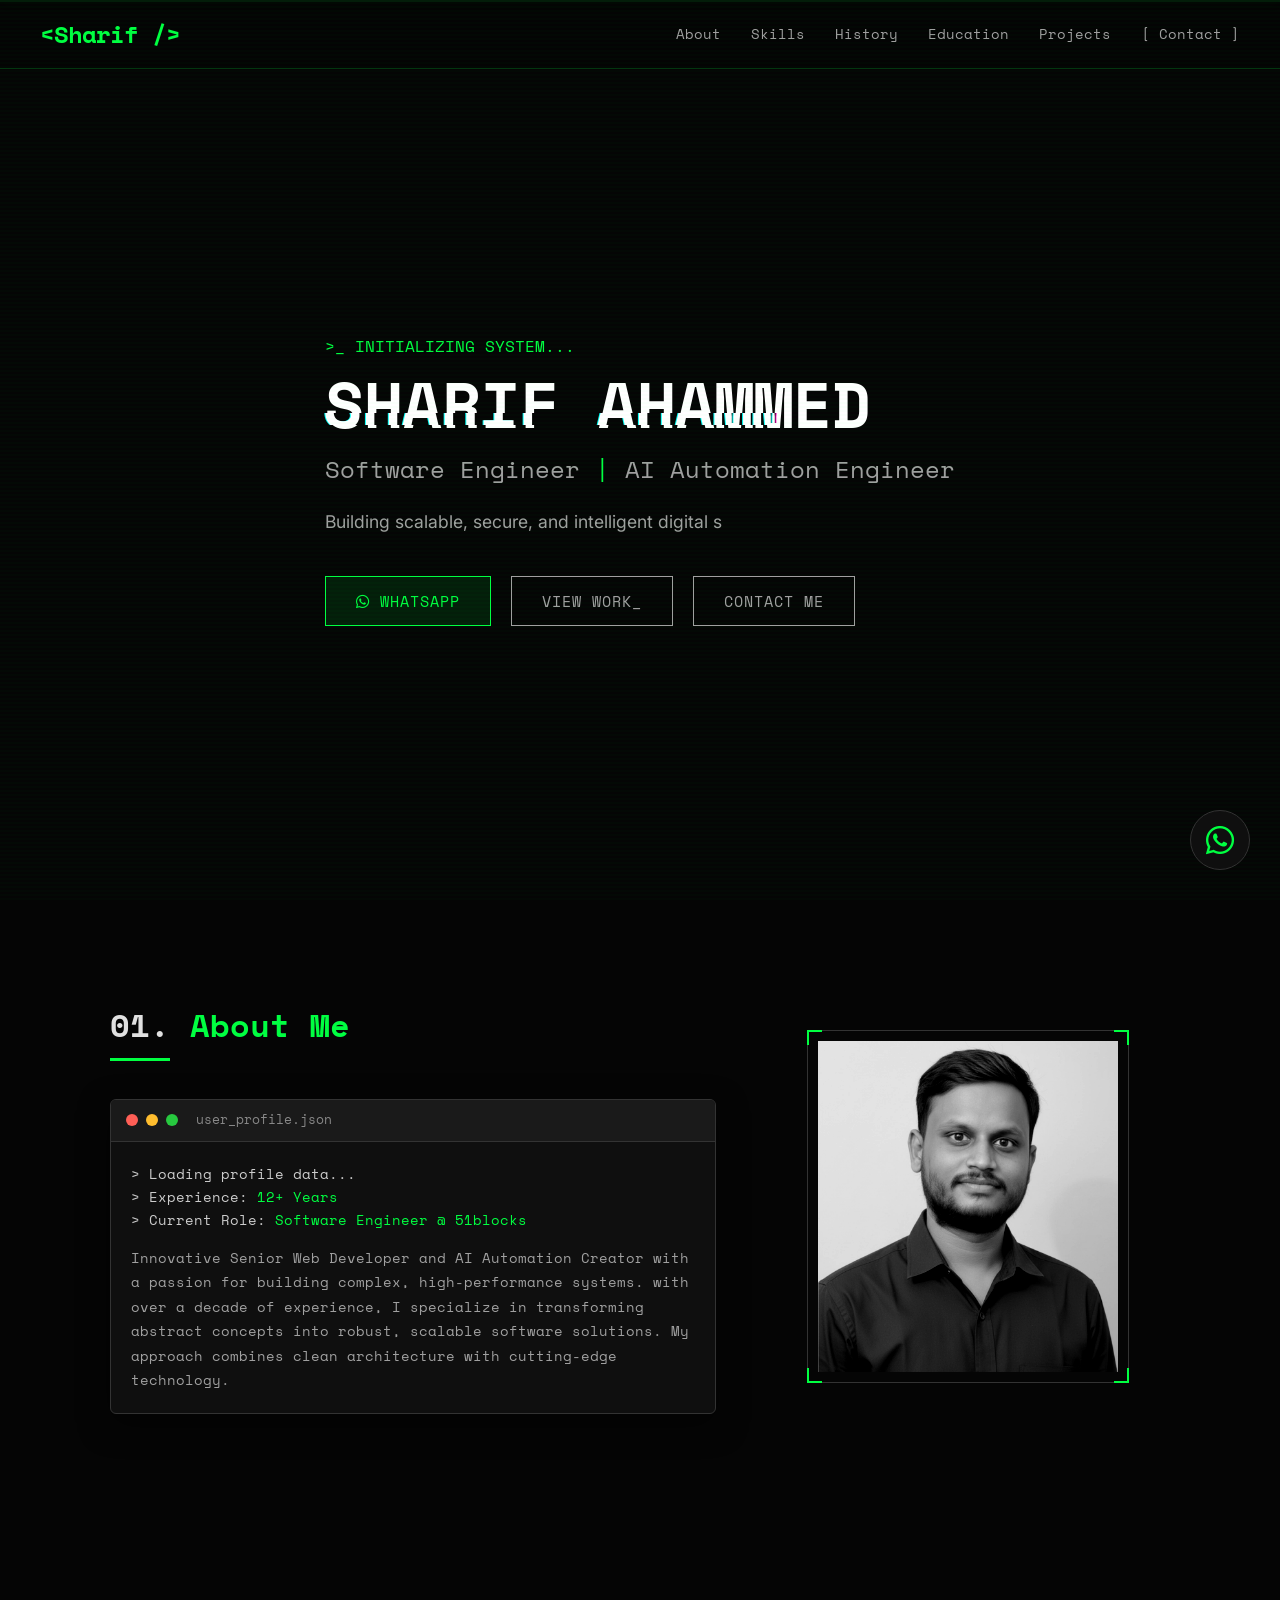
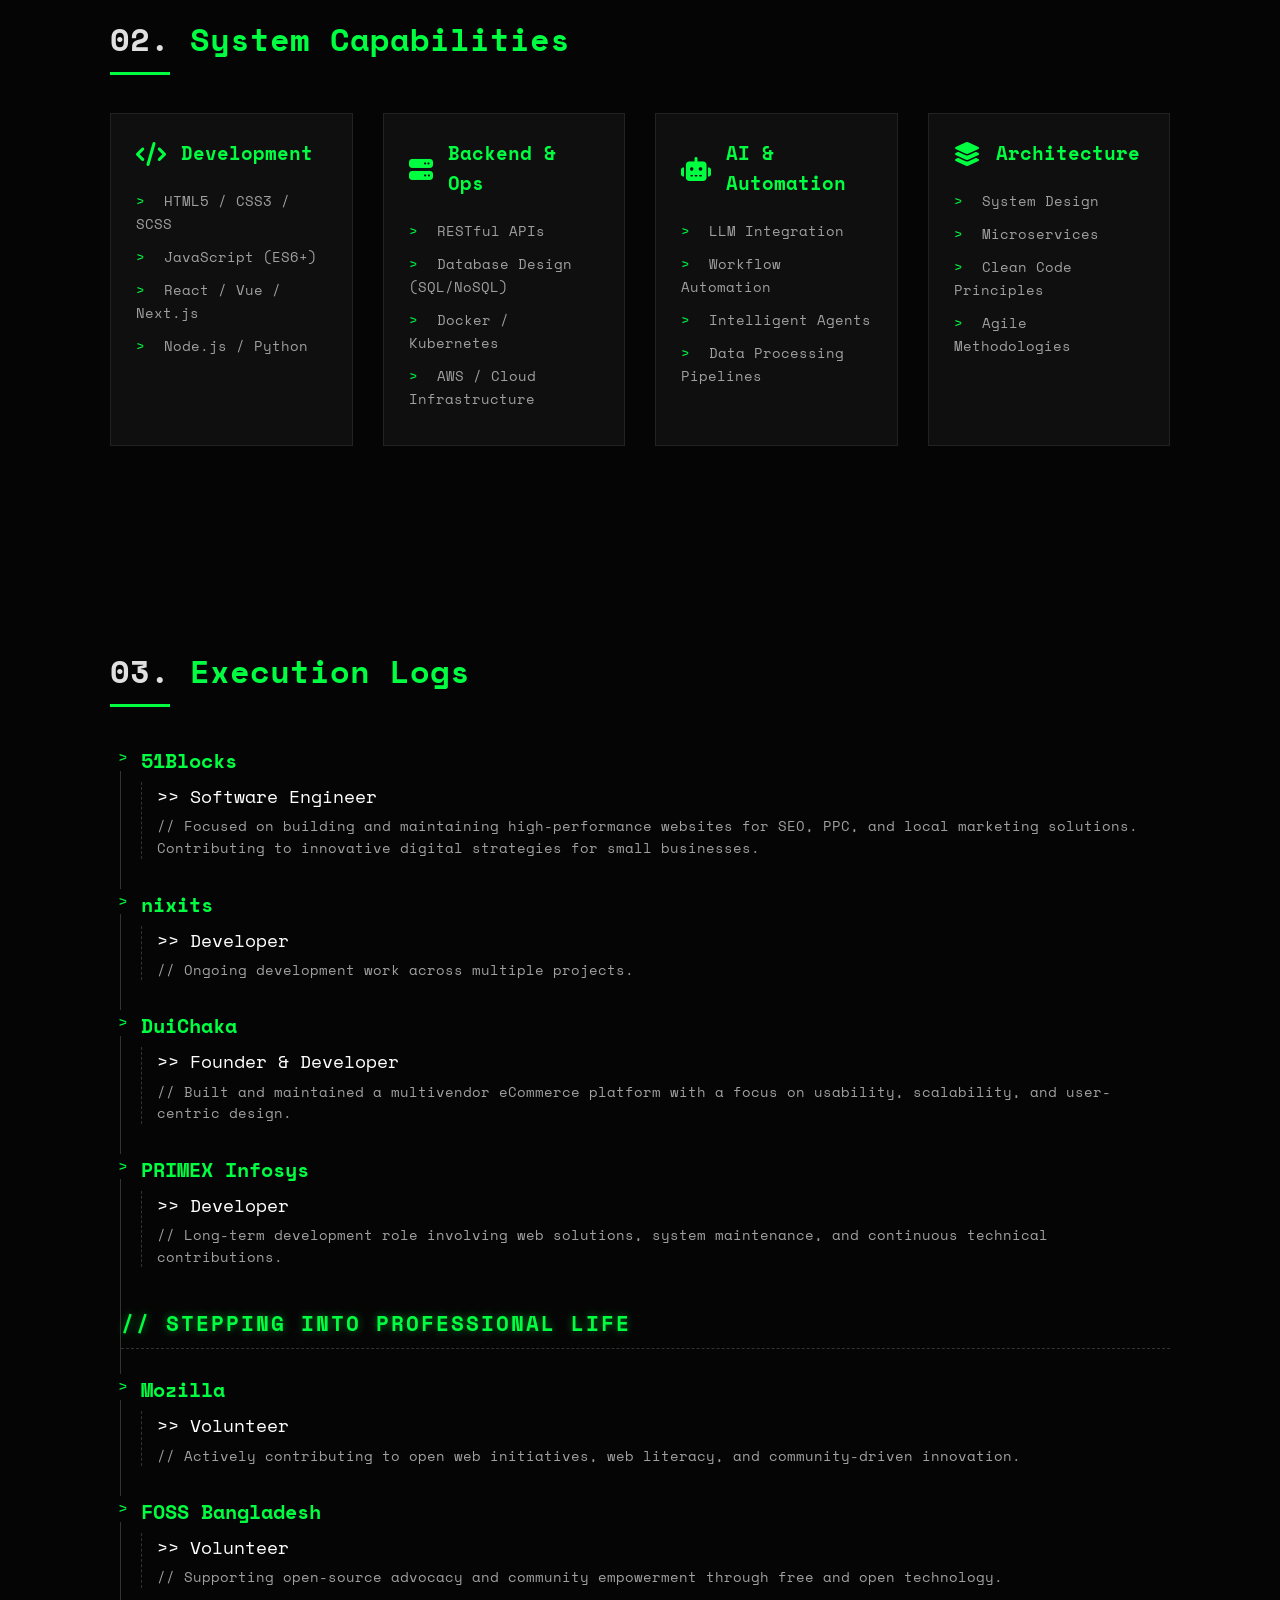
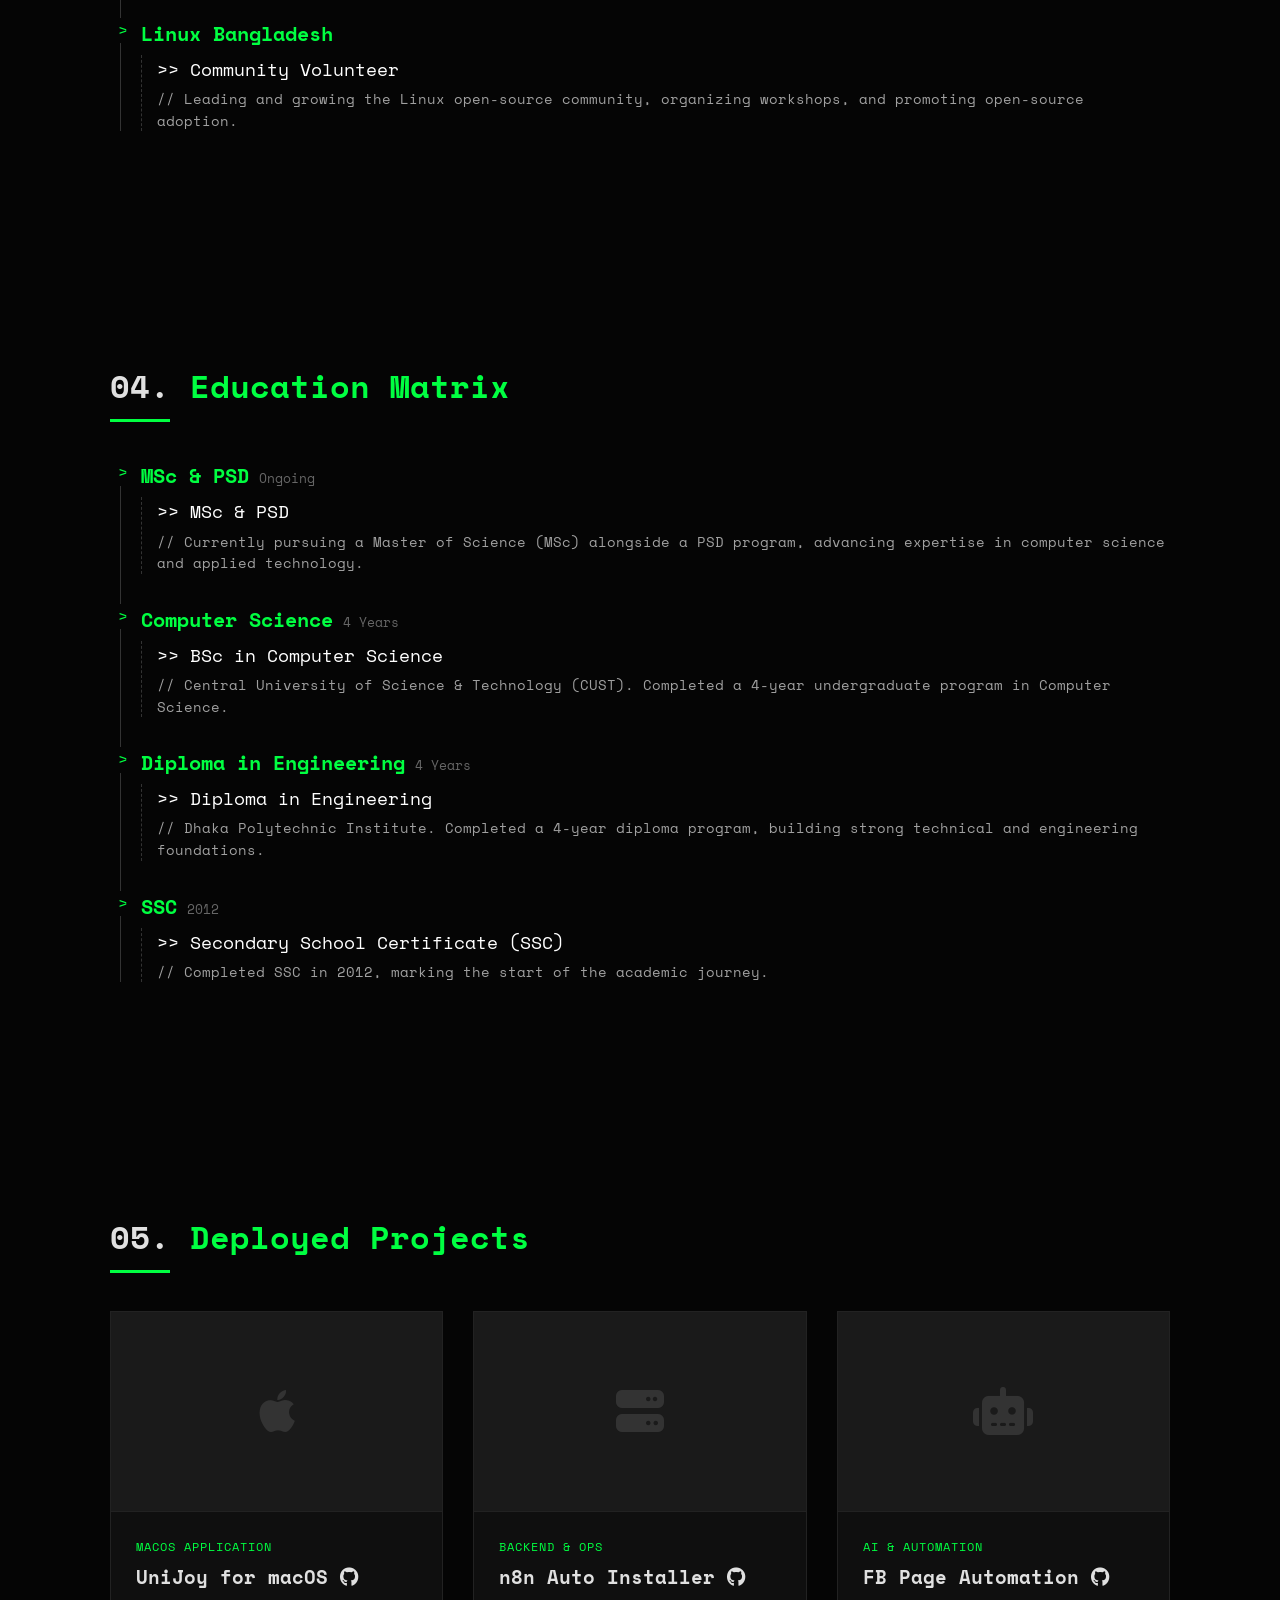
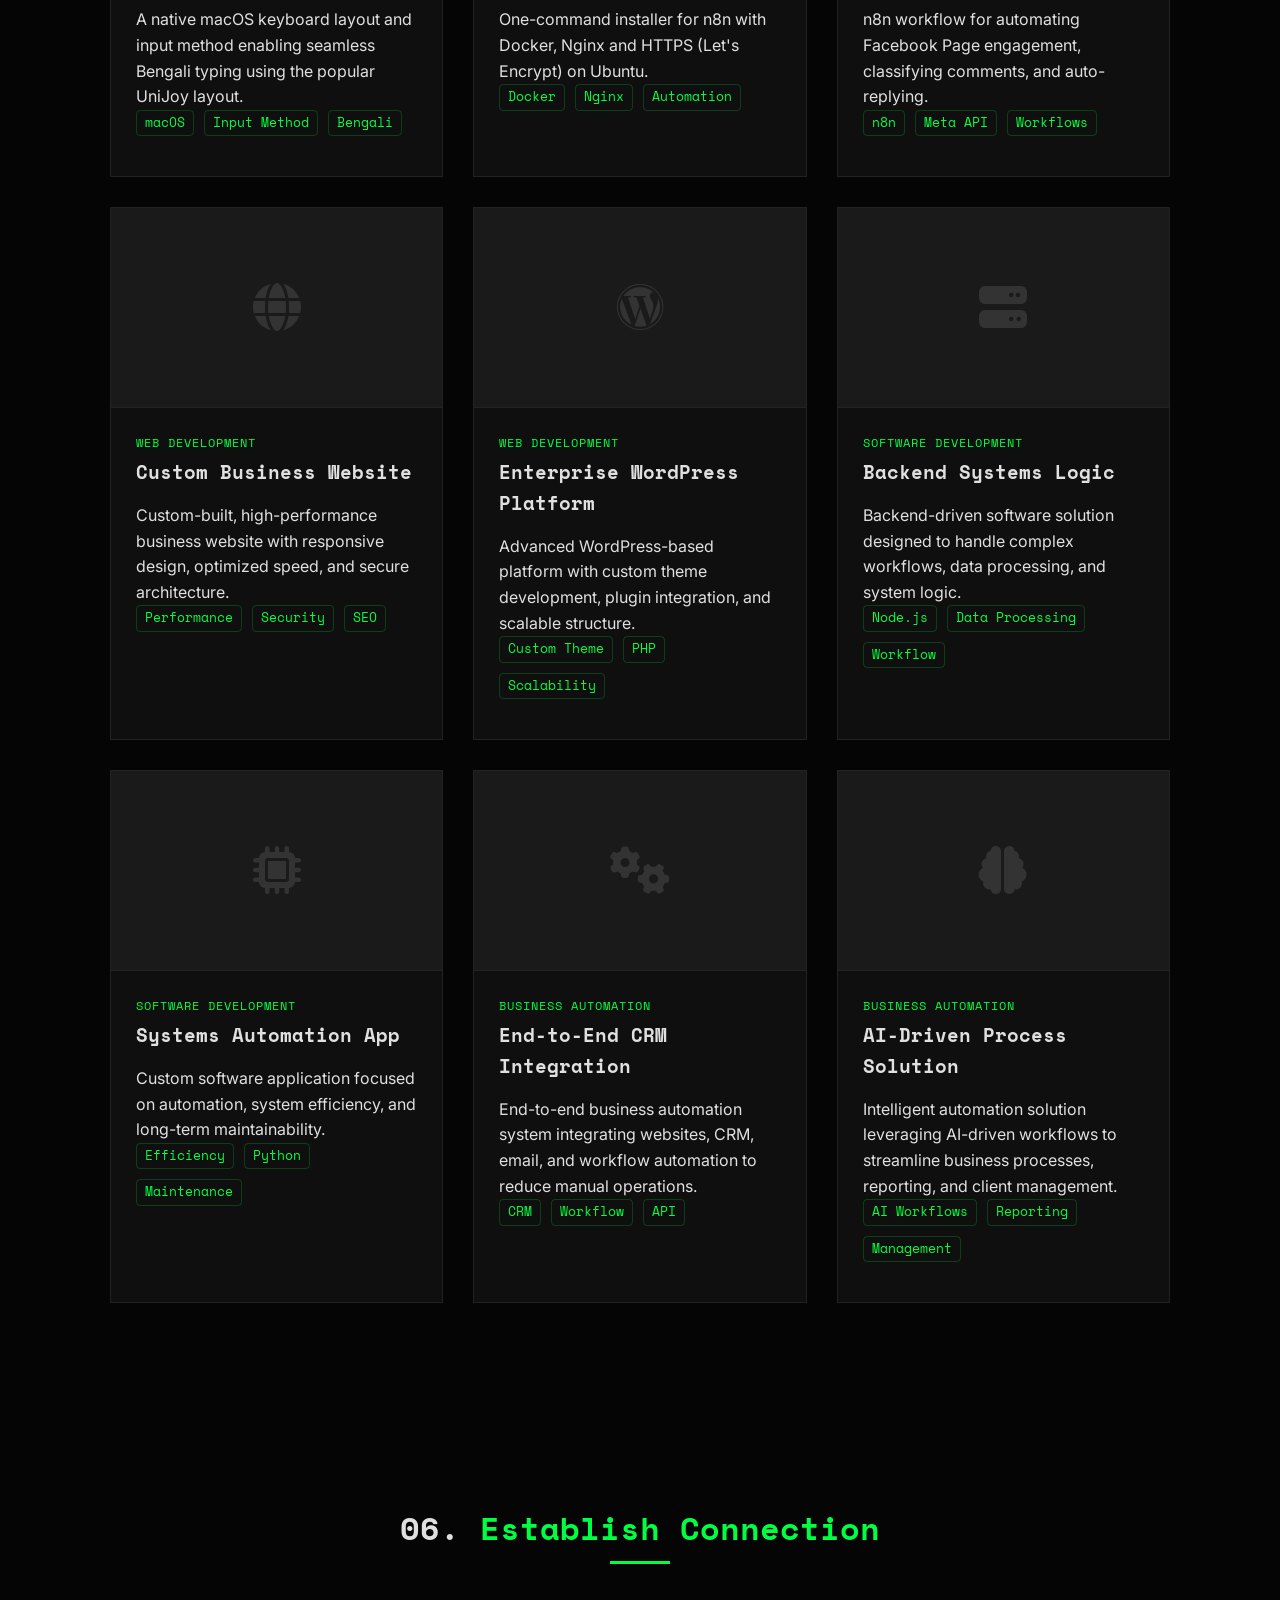
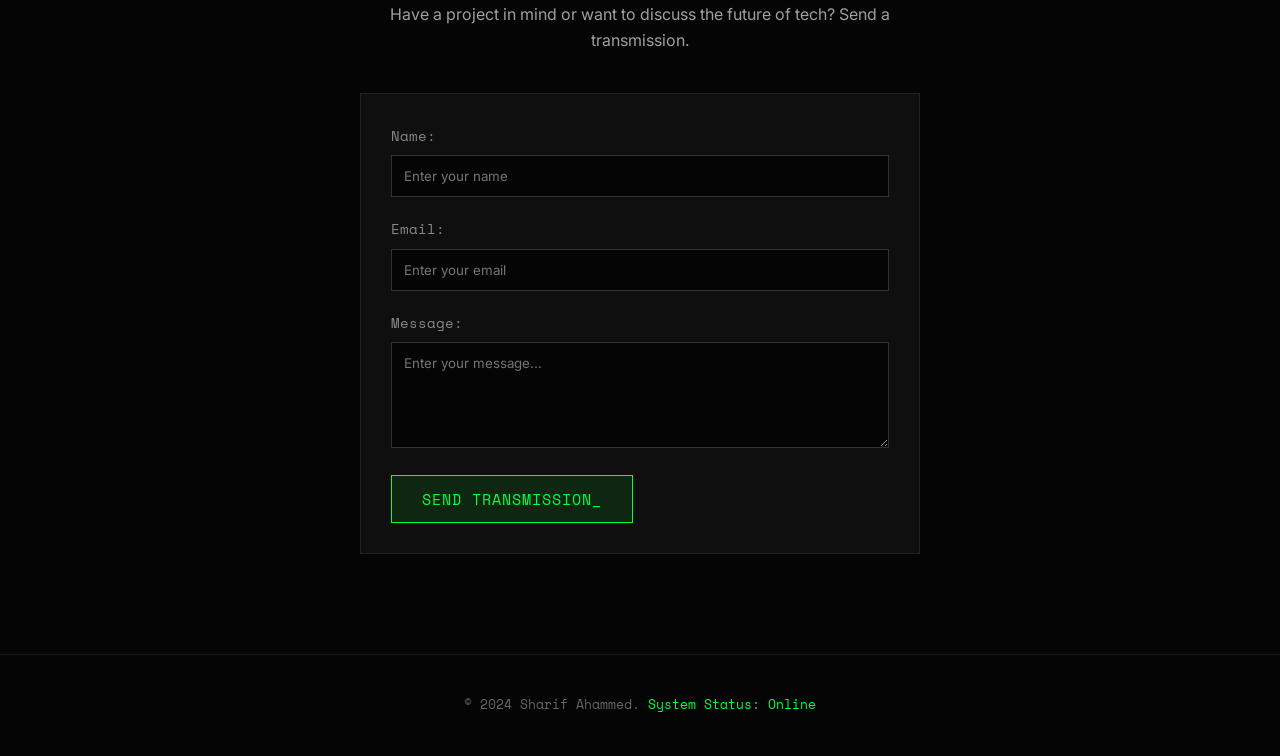
==== index.html @ 4ed68f9f "Switch site URLs to custom domain https://sharif.bd" ====
<!DOCTYPE html>
<html lang="en">

<head>
    <meta charset="UTF-8">
    <meta name="viewport" content="width=device-width, initial-scale=1.0">

    <!-- Primary SEO -->
    <title>Sharif Ahammed (nuxrif) | Software Engineer &amp; AI Automation Engineer</title>
    <meta name="description"
        content="Official portfolio of Sharif Ahammed Mollik (nuxrif) — Software Engineer, Senior Web Developer, and AI Automation Engineer with 12+ years of experience.">
    <meta name="author" content="Sharif Ahammed Mollik">
    <meta name="keywords"
        content="Sharif Ahammed, Sharif Ahammed Mollik, Sharif Ahammed Mollick, nuxrif, Sharif Mollik, Software Engineer, Senior Web Developer, AI Automation Engineer, Bangladesh Developer">
    <meta name="robots" content="index, follow">
    <link rel="canonical" href="https://sharif.bd/">

    <!-- Open Graph (Facebook / LinkedIn / WhatsApp) -->
    <meta property="og:type" content="website">
    <meta property="og:url" content="https://sharif.bd/">
    <meta property="og:title" content="Sharif Ahammed (nuxrif) | Software Engineer &amp; AI Automation Engineer">
    <meta property="og:description"
        content="Official portfolio of Sharif Ahammed Mollik (nuxrif) — Software Engineer, Senior Web Developer, and AI Automation Engineer.">
    <meta property="og:image" content="https://sharif.bd/assets/images/profile.jpg">

    <!-- Twitter / X Card -->
    <meta name="twitter:card" content="summary_large_image">
    <meta name="twitter:site" content="@nuxrif">
    <meta name="twitter:title" content="Sharif Ahammed (nuxrif) | Software Engineer &amp; AI Automation Engineer">
    <meta name="twitter:description"
        content="Official portfolio of Sharif Ahammed Mollik (nuxrif) — Software Engineer, Senior Web Developer, and AI Automation Engineer.">
    <meta name="twitter:image" content="https://sharif.bd/assets/images/profile.jpg">

    <!-- Structured Data: Person -->
    <script type="application/ld+json">
    {
        "@context": "https://schema.org",
        "@type": "Person",
        "name": "Sharif Ahammed",
        "alternateName": ["Sharif Ahammed Mollik", "Sharif Ahammed Mollick", "nuxrif", "Sharif Mollik"],
        "jobTitle": "Software Engineer",
        "url": "https://sharif.bd/",
        "image": "https://sharif.bd/assets/images/profile.jpg",
        "telephone": "+8801717361064",
        "email": ["sa.mollick@gmail.com", "sharif.html@gmail.com"],
        "nationality": "Bangladeshi",
        "worksFor": {
            "@type": "Organization",
            "name": "51Blocks"
        },
        "address": {
            "@type": "PostalAddress",
            "addressCountry": "BD",
            "addressRegion": "Dhaka"
        },
        "alumniOf": [
            {
                "@type": "CollegeOrUniversity",
                "name": "Central University of Science & Technology (CUST)"
            },
            {
                "@type": "EducationalOrganization",
                "name": "Dhaka Polytechnic Institute"
            }
        ],
        "knowsAbout": [
            "Web Development",
            "Software Engineering",
            "AI Automation",
            "JavaScript",
            "React",
            "Node.js",
            "Python",
            "System Design",
            "WordPress",
            "n8n Workflow Automation"
        ],
        "knowsLanguage": ["Bengali", "English"],
        "sameAs": [
            "https://github.com/nuxrif",
            "https://www.facebook.com/nuxrif/",
            "https://x.com/nuxrif"
        ],
        "description": "Software Engineer, Senior Web Developer, and AI Automation Engineer with 12+ years of experience."
    }
    </script>

    <!-- Fonts -->
    <link rel="preconnect" href="https://fonts.googleapis.com">
    <link rel="preconnect" href="https://fonts.gstatic.com" crossorigin>
    <link
        href="https://fonts.googleapis.com/css2?family=Inter:wght@300;400;600&family=Space+Mono:ital,wght@0,400;0,700;1,400&display=swap"
        rel="stylesheet">

    <!-- Styles -->
    <link rel="stylesheet" href="styles/main.css">
    <link rel="stylesheet" href="styles/glitch.css">
    <link rel="stylesheet" href="styles/logs.css">

    <!-- Icons -->
    <link rel="stylesheet" href="https://cdnjs.cloudflare.com/ajax/libs/font-awesome/6.5.1/css/all.min.css">
</head>

<body>

    <canvas id="matrix-canvas"></canvas>

    <div class="noise"></div>
    <div class="scanline"></div>
    <div class="scanline-sweep"></div>
    <div class="overlay"></div>

    <header class="navbar">
        <div class="logo">&lt;Sharif /&gt;</div>
        <nav>
            <ul class="nav-links">
                <li><a href="#about" class="nav-item">About</a></li>
                <li><a href="#skills" class="nav-item">Skills</a></li>
                <li><a href="#experience" class="nav-item">History</a></li>
                <li><a href="#education" class="nav-item">Education</a></li>
                <li><a href="#projects" class="nav-item">Projects</a></li>
                <li><a href="#contact" class="nav-item">[ Contact ]</a></li>
            </ul>
        </nav>
    </header>

    <main>
        <!-- Hero Section -->
        <section id="hero" class="hero-section">
            <div class="container reveal">
                <div class="hero-content">
                    <p class="terminal-prefix">>_ INITIALIZING SYSTEM...</p>
                    <h1 class="glitch" data-text="SHARIF AHAMMED">SHARIF AHAMMED</h1>
                    <h2 class="role-title">Software Engineer <span class="accent">|</span> AI Automation Engineer</h2>
                    <p class="tagline">Building scalable, secure, and intelligent digital solutions for the future.</p>

                    <div class="cta-group">
                        <a href="https://wa.me/8801717361064" class="btn primary-btn" target="_blank"><i
                                class="fab fa-whatsapp"></i> WhatsApp</a>
                        <a href="#projects" class="btn secondary-btn">View Work_</a>
                        <a href="#contact" class="btn secondary-btn">Contact Me</a>
                    </div>
                </div>
            </div>
        </section>

        <!-- About Section -->
        <section id="about" class="section reveal">
            <div class="container reverse-grid">
                <div class="about-text">
                    <h2 class="section-title">01. <span class="highlight">About Me</span></h2>
                    <div class="terminal-box">
                        <div class="terminal-header">
                            <span class="dot red"></span>
                            <span class="dot yellow"></span>
                            <span class="dot green"></span>
                            <span class="title">user_profile.json</span>
                        </div>
                        <div class="terminal-body">
                            <p>> Loading profile data...</p>
                            <p>> Experience: <span class="code-value">12+ Years</span></p>
                            <p>> Current Role: <span class="code-value">Software Engineer @ 51blocks</span></p>
                            <p class="bio-text">
                                Innovative Senior Web Developer and AI Automation Creator with a passion for building
                                complex, high-performance systems. with over a decade of experience, I specialize in
                                transforming abstract concepts into robust, scalable software solutions. My approach
                                combines clean architecture with cutting-edge technology.
                            </p>
                        </div>
                    </div>
                </div>
                <div class="about-image">
                    <div class="image-frame">
                        <img src="assets/images/profile.jpg" alt="Sharif Ahammed" class="profile-pic">
                        <div class="corner t-l"></div>
                        <div class="corner t-r"></div>
                        <div class="corner b-l"></div>
                        <div class="corner b-r"></div>
                    </div>
                </div>
            </div>
        </section>

        <!-- Skills Section -->
        <section id="skills" class="section reveal">
            <div class="container">
                <h2 class="section-title">02. <span class="highlight">System Capabilities</span></h2>
                <div class="skills-grid">
                    <!-- Skill Category 1 -->
                    <div class="skill-card">
                        <div class="card-header">
                            <i class="fas fa-code"></i>
                            <h3>Development</h3>
                        </div>
                        <ul class="skill-list">
                            <li><span class="prompt">></span> HTML5 / CSS3 / SCSS</li>
                            <li><span class="prompt">></span> JavaScript (ES6+)</li>
                            <li><span class="prompt">></span> React / Vue / Next.js</li>
                            <li><span class="prompt">></span> Node.js / Python</li>
                        </ul>
                    </div>

                    <!-- Skill Category 2 -->
                    <div class="skill-card">
                        <div class="card-header">
                            <i class="fas fa-server"></i>
                            <h3>Backend & Ops</h3>
                        </div>
                        <ul class="skill-list">
                            <li><span class="prompt">></span> RESTful APIs</li>
                            <li><span class="prompt">></span> Database Design (SQL/NoSQL)</li>
                            <li><span class="prompt">></span> Docker / Kubernetes</li>
                            <li><span class="prompt">></span> AWS / Cloud Infrastructure</li>
                        </ul>
                    </div>

                    <!-- Skill Category 3 -->
                    <div class="skill-card">
                        <div class="card-header">
                            <i class="fas fa-robot"></i>
                            <h3>AI & Automation</h3>
                        </div>
                        <ul class="skill-list">
                            <li><span class="prompt">></span> LLM Integration</li>
                            <li><span class="prompt">></span> Workflow Automation</li>
                            <li><span class="prompt">></span> Intelligent Agents</li>
                            <li><span class="prompt">></span> Data Processing Pipelines</li>
                        </ul>
                    </div>

                    <!-- Skill Category 4 -->
                    <div class="skill-card">
                        <div class="card-header">
                            <i class="fas fa-layer-group"></i>
                            <h3>Architecture</h3>
                        </div>
                        <ul class="skill-list">
                            <li><span class="prompt">></span> System Design</li>
                            <li><span class="prompt">></span> Microservices</li>
                            <li><span class="prompt">></span> Clean Code Principles</li>
                            <li><span class="prompt">></span> Agile Methodologies</li>
                        </ul>
                    </div>
                </div>
            </div>
        </section>

        <!-- Execution Logs Section -->
        <section id="experience" class="section reveal">
            <div class="container">
                <h2 class="section-title">03. <span class="highlight">Execution Logs</span></h2>
                <div class="terminal-logs">

                    <!-- Entry 1 -->
                    <div class="log-entry">
                        <div class="log-header">
                            <span class="log-time">[2022-06 :: PRESENT]</span>
                            <span class="log-command">51Blocks</span>
                        </div>
                        <div class="log-content">
                            <h3 class="log-role">>> Software Engineer</h3>
                            <p class="log-desc">// Focused on building and maintaining high-performance websites for
                                SEO, PPC, and local marketing solutions. Contributing to innovative digital strategies
                                for small businesses.</p>
                        </div>
                    </div>

                    <!-- Entry 2 -->
                    <div class="log-entry">
                        <div class="log-header">
                            <span class="log-time">[2016-01 :: PRESENT]</span>
                            <span class="log-command">nixits</span>
                        </div>
                        <div class="log-content">
                            <h3 class="log-role">>> Developer</h3>
                            <p class="log-desc">// Ongoing development work across multiple projects.</p>
                        </div>
                    </div>

                    <!-- Entry 3 -->
                    <div class="log-entry">
                        <div class="log-header">
                            <span class="log-time">[2014-05 :: PRESENT]</span>
                            <span class="log-command">DuiChaka</span>
                        </div>
                        <div class="log-content">
                            <h3 class="log-role">>> Founder & Developer</h3>
                            <p class="log-desc">// Built and maintained a multivendor eCommerce platform with a focus on
                                usability, scalability, and user-centric design.</p>
                        </div>
                    </div>

                    <!-- Entry: PRIMEX Infosys -->
                    <div class="log-entry">
                        <div class="log-header">
                            <span class="log-time">[2011-01 :: PRESENT]</span>
                            <span class="log-command">PRIMEX Infosys</span>
                        </div>
                        <div class="log-content">
                            <h3 class="log-role">>> Developer</h3>
                            <p class="log-desc">// Long-term development role involving web solutions, system
                                maintenance, and continuous technical contributions.</p>
                        </div>
                    </div>

                    <!-- Divider: entering professional life -->
                    <div class="log-divider">// Stepping into professional life</div>

                    <!-- Entry 4 -->
                    <div class="log-entry">
                        <div class="log-header">
                            <span class="log-time">[2012-03 :: PRESENT]</span>
                            <span class="log-command">Mozilla</span>
                        </div>
                        <div class="log-content">
                            <h3 class="log-role">>> Volunteer</h3>
                            <p class="log-desc">// Actively contributing to open web initiatives, web literacy, and
                                community-driven innovation.</p>
                        </div>
                    </div>

                    <!-- Entry 5 -->
                    <div class="log-entry">
                        <div class="log-header">
                            <span class="log-time">[2012-03 :: PRESENT]</span>
                            <span class="log-command">FOSS Bangladesh</span>
                        </div>
                        <div class="log-content">
                            <h3 class="log-role">>> Volunteer</h3>
                            <p class="log-desc">// Supporting open-source advocacy and community empowerment through
                                free and open technology.</p>
                        </div>
                    </div>

                    <!-- Entry 7 -->
                    <div class="log-entry">
                        <div class="log-header">
                            <span class="log-time">[2009-01 :: PRESENT]</span>
                            <span class="log-command">Linux Bangladesh</span>
                        </div>
                        <div class="log-content">
                            <h3 class="log-role">>> Community Volunteer</h3>
                            <p class="log-desc">// Leading and growing the Linux open-source community, organizing
                                workshops, and promoting open-source adoption.</p>
                        </div>
                    </div>

                </div>
            </div>
        </section>

        <!-- Education Section -->
        <section id="education" class="section reveal">
            <div class="container">
                <h2 class="section-title">04. <span class="highlight">Education Matrix</span></h2>
                <div class="terminal-logs">

                    <!-- Edu Entry 1 -->
                    <div class="log-entry">
                        <div class="log-header">
                            <span class="log-command">MSc &amp; PSD</span>
                            <span class="log-time">Ongoing</span>
                        </div>
                        <div class="log-content">
                            <h3 class="log-role">>> MSc &amp; PSD</h3>
                            <p class="log-desc">// Currently pursuing a Master of Science (MSc) alongside a PSD program,
                                advancing expertise in computer science and applied technology.</p>
                        </div>
                    </div>

                    <!-- Edu Entry 2 -->
                    <div class="log-entry">
                        <div class="log-header">
                            <span class="log-command">Computer Science</span>
                            <span class="log-time">4 Years</span>
                        </div>
                        <div class="log-content">
                            <h3 class="log-role">>> BSc in Computer Science</h3>
                            <p class="log-desc">// Central University of Science &amp; Technology (CUST). Completed a
                                4-year undergraduate program in Computer Science.</p>
                        </div>
                    </div>

                    <!-- Edu Entry 3 -->
                    <div class="log-entry">
                        <div class="log-header">
                            <span class="log-command">Diploma in Engineering</span>
                            <span class="log-time">4 Years</span>
                        </div>
                        <div class="log-content">
                            <h3 class="log-role">>> Diploma in Engineering</h3>
                            <p class="log-desc">// Dhaka Polytechnic Institute. Completed a 4-year diploma program,
                                building strong technical and engineering foundations.</p>
                        </div>
                    </div>

                    <!-- Edu Entry 4 -->
                    <div class="log-entry">
                        <div class="log-header">
                            <span class="log-command">SSC</span>
                            <span class="log-time">2012</span>
                        </div>
                        <div class="log-content">
                            <h3 class="log-role">>> Secondary School Certificate (SSC)</h3>
                            <p class="log-desc">// Completed SSC in 2012, marking the start of the academic journey.</p>
                        </div>
                    </div>

                </div>
            </div>
        </section>

        <!-- Projects Section -->
        <section id="projects" class="section reveal">
            <div class="container">
                <h2 class="section-title">05. <span class="highlight">Deployed Projects</span></h2>
                <div class="projects-grid">
                    <!-- Project UniJoy -->
                    <article class="project-card">
                        <div class="project-image">
                            <div class="img-placeholder">
                                <i class="fab fa-apple"></i>
                            </div>
                        </div>
                        <div class="project-info">
                            <div class="project-category">MACOS APPLICATION</div>
                            <h3>UniJoy for macOS <a href="https://github.com/nuxrif/UniJoy-macOS" target="_blank" style="color: inherit; text-decoration: none;"><i class="fab fa-github"></i></a></h3>
                            <p>A native macOS keyboard layout and input method enabling seamless Bengali typing using the popular UniJoy layout.</p>
                            <div class="tech-stack">
                                <span>macOS</span>
                                <span>Input Method</span>
                                <span>Bengali</span>
                            </div>
                        </div>
                    </article>

                    <!-- Project n8n auto installer -->
                    <article class="project-card">
                        <div class="project-image">
                            <div class="img-placeholder">
                                <i class="fas fa-server"></i>
                            </div>
                        </div>
                        <div class="project-info">
                            <div class="project-category">BACKEND & OPS</div>
                            <h3>n8n Auto Installer <a href="https://github.com/nuxrif/n8n-auto-installer" target="_blank" style="color: inherit; text-decoration: none;"><i class="fab fa-github"></i></a></h3>
                            <p>One-command installer for n8n with Docker, Nginx and HTTPS (Let's Encrypt) on Ubuntu.</p>
                            <div class="tech-stack">
                                <span>Docker</span>
                                <span>Nginx</span>
                                <span>Automation</span>
                            </div>
                        </div>
                    </article>

                    <!-- Project facebook automation -->
                    <article class="project-card">
                        <div class="project-image">
                            <div class="img-placeholder">
                                <i class="fas fa-robot"></i>
                            </div>
                        </div>
                        <div class="project-info">
                            <div class="project-category">AI & AUTOMATION</div>
                            <h3>FB Page Automation <a href="https://github.com/nuxrif/facebook-page-automation-n8n" target="_blank" style="color: inherit; text-decoration: none;"><i class="fab fa-github"></i></a></h3>
                            <p>n8n workflow for automating Facebook Page engagement, classifying comments, and auto-replying.</p>
                            <div class="tech-stack">
                                <span>n8n</span>
                                <span>Meta API</span>
                                <span>Workflows</span>
                            </div>
                        </div>
                    </article>

                    <!-- Project 1 -->
                    <article class="project-card">
                        <div class="project-image">
                            <div class="img-placeholder">
                                <i class="fas fa-globe"></i>
                            </div>
                        </div>
                        <div class="project-info">
                            <div class="project-category">WEB DEVELOPMENT</div>
                            <h3>Custom Business Website</h3>
                            <p>Custom-built, high-performance business website with responsive design, optimized speed,
                                and secure architecture.</p>
                            <div class="tech-stack">
                                <span>Performance</span>
                                <span>Security</span>
                                <span>SEO</span>
                            </div>
                        </div>
                    </article>

                    <!-- Project 2 -->
                    <article class="project-card">
                        <div class="project-image">
                            <div class="img-placeholder">
                                <i class="fab fa-wordpress"></i>
                            </div>
                        </div>
                        <div class="project-info">
                            <div class="project-category">WEB DEVELOPMENT</div>
                            <h3>Enterprise WordPress Platform</h3>
                            <p>Advanced WordPress-based platform with custom theme development, plugin integration, and
                                scalable structure.</p>
                            <div class="tech-stack">
                                <span>Custom Theme</span>
                                <span>PHP</span>
                                <span>Scalability</span>
                            </div>
                        </div>
                    </article>

                    <!-- Project 3 -->
                    <article class="project-card">
                        <div class="project-image">
                            <div class="img-placeholder">
                                <i class="fas fa-server"></i>
                            </div>
                        </div>
                        <div class="project-info">
                            <div class="project-category">SOFTWARE DEVELOPMENT</div>
                            <h3>Backend Systems Logic</h3>
                            <p>Backend-driven software solution designed to handle complex workflows, data processing,
                                and system logic.</p>
                            <div class="tech-stack">
                                <span>Node.js</span>
                                <span>Data Processing</span>
                                <span>Workflow</span>
                            </div>
                        </div>
                    </article>

                    <!-- Project 4 -->
                    <article class="project-card">
                        <div class="project-image">
                            <div class="img-placeholder">
                                <i class="fas fa-microchip"></i>
                            </div>
                        </div>
                        <div class="project-info">
                            <div class="project-category">SOFTWARE DEVELOPMENT</div>
                            <h3>Systems Automation App</h3>
                            <p>Custom software application focused on automation, system efficiency, and long-term
                                maintainability.</p>
                            <div class="tech-stack">
                                <span>Efficiency</span>
                                <span>Python</span>
                                <span>Maintenance</span>
                            </div>
                        </div>
                    </article>

                    <!-- Project 5 -->
                    <article class="project-card">
                        <div class="project-image">
                            <div class="img-placeholder">
                                <i class="fas fa-cogs"></i>
                            </div>
                        </div>
                        <div class="project-info">
                            <div class="project-category">BUSINESS AUTOMATION</div>
                            <h3>End-to-End CRM Integration</h3>
                            <p>End-to-end business automation system integrating websites, CRM, email, and workflow
                                automation to reduce manual operations.</p>
                            <div class="tech-stack">
                                <span>CRM</span>
                                <span>Workflow</span>
                                <span>API</span>
                            </div>
                        </div>
                    </article>

                    <!-- Project 6 -->
                    <article class="project-card">
                        <div class="project-image">
                            <div class="img-placeholder">
                                <i class="fas fa-brain"></i>
                            </div>
                        </div>
                        <div class="project-info">
                            <div class="project-category">BUSINESS AUTOMATION</div>
                            <h3>AI-Driven Process Solution</h3>
                            <p>Intelligent automation solution leveraging AI-driven workflows to streamline business
                                processes, reporting, and client management.</p>
                            <div class="tech-stack">
                                <span>AI Workflows</span>
                                <span>Reporting</span>
                                <span>Management</span>
                            </div>
                        </div>
                    </article>
                </div>
            </div>
        </section>

        <!-- Contact Section -->
        <section id="contact" class="section reveal">
            <div class="container narrow">
                <h2 class="section-title center">06. <span class="highlight">Establish Connection</span></h2>
                <p class="contact-subtitle">Have a project in mind or want to discuss the future of tech? Send a
                    transmission.</p>

                <form class="contact-form" action="https://formsubmit.co/sa.mollick@gmail.com" method="POST">
                    <!-- FormSubmit Configuration -->
                    <input type="hidden" name="_subject" value="New Contact from Portfolio">
                    <input type="hidden" name="_captcha" value="false">
                    <input type="hidden" name="_template" value="table">

                    <div class="form-group">
                        <label for="name">Name:</label>
                        <input type="text" id="name" name="name" placeholder="Enter your name" required>
                    </div>
                    <div class="form-group">
                        <label for="email">Email:</label>
                        <input type="email" id="email" name="email" placeholder="Enter your email" required>
                    </div>
                    <div class="form-group">
                        <label for="message">Message:</label>
                        <textarea id="message" name="message" rows="5" placeholder="Enter your message..."
                            required></textarea>
                    </div>
                    <button type="submit" class="btn primary-btn">Send Transmission_</button>
                </form>

                <!-- Social icons temporarily hidden
                <div class="social-links">
                    <a href="https://github.com/nuxrif" target="_blank" class="social-icon"><i
                            class="fab fa-github"></i></a>
                    <a href="https://www.facebook.com/nuxrif/" target="_blank" class="social-icon"><i
                            class="fab fa-facebook-f"></i></a>
                    <a href="https://x.com/nuxrif" target="_blank" class="social-icon"><i
                            class="fab fa-x-twitter"></i></a>
                    <a href="mailto:sa.mollick@gmail.com" class="social-icon"><i class="fas fa-envelope"></i></a>
                </div>
                -->

            </div>
        </section>
    </main>

    <footer>
        <div class="container">
            <p>&copy; 2024 Sharif Ahammed. <span class="green-text">System Status: Online</span></p>
        </div>
    </footer>

    <!-- Floating WhatsApp Button -->
    <a href="https://wa.me/8801717361064" target="_blank" class="floating-whatsapp" aria-label="Chat with me on WhatsApp">
        <i class="fab fa-whatsapp"></i>
    </a>

    <script src="scripts/main.js"></script>
</body>

</html>
---- styles/main.css ----
/* 
 * MAIN STYLESHEET
 * Theme: Dark Hacker / Cyberpunk
 */

:root {
    --bg-color: #050505;
    --bg-secondary: #0a0a0a;
    --text-primary: #e0e0e0;
    --text-secondary: #a0a0a0;
    --accent-color: #00ff41;
    /* Terminal Green */
    --accent-dim: rgba(0, 255, 65, 0.2);
    --alert-color: #ff3333;
    --font-mono: 'Space Mono', 'Fira Code', monospace;
    --font-sans: 'Inter', sans-serif;
    --transition: all 0.3s ease;
    --container-width: 1100px;
    --glow-color: rgba(0, 255, 65, 0.5);
}

/* Noise Overlay */
.noise {
    position: fixed;
    top: 0;
    left: 0;
    width: 100%;
    height: 100%;
    z-index: 150;
    opacity: 0.03;
    pointer-events: none;
    background: url('https://grainy-gradients.vercel.app/noise.svg');
}

/* Vertical Scanline Sweep */
.scanline-sweep {
    position: fixed;
    top: 0;
    left: 0;
    width: 100%;
    height: 2px;
    background: var(--accent-color);
    box-shadow: 0 0 15px var(--accent-color);
    opacity: 0.1;
    z-index: 200;
    pointer-events: none;
    animation: sweep 8s linear infinite;
}

@keyframes sweep {
    0% {
        transform: translateY(-100vh);
    }

    100% {
        transform: translateY(100vh);
    }
}

/* Scroll Fade-In Effects */
.reveal {
    opacity: 0;
    transform: translateY(30px);
    transition: opacity 0.8s ease-out, transform 0.8s ease-out;
}

.reveal.active {
    opacity: 1;
    transform: translateY(0);
}

/* Reset & Base */
*,
*::before,
*::after {
    margin: 0;
    padding: 0;
    box-sizing: border-box;
}

html {
    scroll-behavior: smooth;
}

body {
    background-color: var(--bg-color);
    color: var(--text-primary);
    font-family: var(--font-sans);
    line-height: 1.6;
    overflow-x: hidden;
    position: relative;
}

a {
    text-decoration: none;
    color: inherit;
    transition: var(--transition);
}

ul {
    list-style: none;
}

/* Utilities */
.container {
    max-width: var(--container-width);
    margin: 0 auto;
    padding: 0 20px;
}

.container.narrow {
    max-width: 600px;
}

.section {
    padding: 100px 0;
}

.highlight {
    color: var(--accent-color);
}

.green-text {
    color: var(--accent-color);
}

/* Background Effects */
#matrix-canvas {
    position: fixed;
    top: 0;
    left: 0;
    width: 100%;
    height: 100%;
    z-index: -1;
    opacity: 0.15;
}

.scanline {
    position: fixed;
    top: 0;
    left: 0;
    width: 100%;
    height: 100%;
    background: linear-gradient(to bottom,
            transparent 50%,
            rgba(0, 255, 65, 0.02) 50%);
    background-size: 100% 4px;
    pointer-events: none;
    z-index: 100;
}

/* Typography */
h1,
h2,
h3,
h4,
.nav-item,
.btn,
.terminal-prefix {
    font-family: var(--font-mono);
}

.section-title {
    font-size: 2rem;
    margin-bottom: 3rem;
    position: relative;
    display: inline-block;
}

.section-title::after {
    content: '';
    position: absolute;
    bottom: -10px;
    left: 0;
    width: 60px;
    height: 3px;
    background-color: var(--accent-color);
}

.section-title.center {
    display: block;
    /* Ensure it takes full width/displays as block if needed for centering */
    text-align: center;
    margin-left: auto;
    margin-right: auto;
    width: fit-content;
    /* Shrink to fit text so the underline is correct width */
}

.section-title.center::after {
    left: 50%;
    transform: translateX(-50%);
}

/* Header & Nav */
.navbar {
    position: fixed;
    top: 0;
    left: 0;
    width: 100%;
    padding: 20px 0;
    background: rgba(5, 5, 5, 0.9);
    backdrop-filter: blur(10px);
    z-index: 99;
    border-bottom: 1px solid var(--accent-dim);
    display: flex;
    justify-content: space-between;
    /* This might not work well without a container, adjusting below */
}

/* Navbar adjustment to use container padding via internal logic or explicit container */
.navbar {
    padding: 15px 40px;
    align-items: center;
}

.mobile-menu-toggle {
    display: none;
    font-size: 1.5rem;
    color: var(--accent-color);
    cursor: pointer;
}

.logo {
    font-family: var(--font-mono);
    font-size: 1.5rem;
    font-weight: 700;
    color: var(--accent-color);
    letter-spacing: -1px;
}

.nav-links {
    display: flex;
    gap: 30px;
}

.nav-item {
    font-size: 0.9rem;
    color: var(--text-secondary);
}

.nav-item:hover {
    color: var(--accent-color);
    text-shadow: 0 0 8px var(--accent-dim);
}

/* Hero Section */
.hero-section {
    height: 100vh;
    display: flex;
    align-items: center;
    justify-content: flex-start;
    padding-top: 60px;
}

.terminal-prefix {
    color: var(--accent-color);
    margin-bottom: 10px;
    font-size: 1rem;
}

.hero-content h1 {
    font-size: 4rem;
    line-height: 1.1;
    margin-bottom: 10px;
    color: #fff;
}

.role-title {
    font-size: 1.5rem;
    color: var(--text-secondary);
    margin-bottom: 20px;
    font-weight: 400;
}

.role-title .accent {
    color: var(--accent-color);
}

.tagline {
    max-width: 500px;
    margin-bottom: 40px;
    color: var(--text-secondary);
    font-size: 1.1rem;
}

/* Buttons */
.cta-group {
    display: flex;
    gap: 20px;
}

.btn {
    padding: 12px 30px;
    border: 1px solid var(--accent-color);
    background: transparent;
    color: var(--accent-color);
    font-size: 0.95rem;
    cursor: pointer;
    text-transform: uppercase;
    letter-spacing: 1px;
    position: relative;
    overflow: hidden;
    transition: all 0.3s;
}

.primary-btn {
    background: var(--accent-dismiss);
    /* Typo adjustment: solid background usually for primary */
    background: rgba(0, 255, 65, 0.1);
}

.primary-btn:hover {
    background: var(--accent-color);
    color: #000;
    box-shadow: 0 0 20px var(--accent-dim);
}

.secondary-btn {
    border-color: var(--text-secondary);
    color: var(--text-secondary);
}

.secondary-btn:hover {
    border-color: #fff;
    color: #fff;
}

/* About Section */
.reverse-grid {
    display: grid;
    grid-template-columns: 1.2fr 0.8fr;
    gap: 50px;
    align-items: center;
}

.terminal-box {
    background: #0f0f0f;
    border: 1px solid #333;
    border-radius: 6px;
    overflow: hidden;
    font-family: var(--font-mono);
    box-shadow: 0 10px 30px rgba(0, 0, 0, 0.5);
}

.terminal-header {
    background: #1a1a1a;
    padding: 10px 15px;
    display: flex;
    align-items: center;
    gap: 8px;
    border-bottom: 1px solid #333;
}

.dot {
    width: 12px;
    height: 12px;
    border-radius: 50%;
}

.red {
    background: #ff5f56;
}

.yellow {
    background: #ffbd2e;
}

.green {
    background: #27c93f;
}

.terminal-header .title {
    margin-left: 10px;
    font-size: 0.8rem;
    color: #888;
}

.terminal-body {
    padding: 20px;
    font-size: 0.9rem;
    color: #ccc;
}

.code-value {
    color: var(--accent-color);
}

.bio-text {
    margin-top: 15px;
    line-height: 1.7;
    color: var(--text-secondary);
}

.about-image {
    display: flex;
    justify-content: center;
}

.image-frame {
    position: relative;
    padding: 10px;
    border: 1px solid #333;
}

.profile-pic {
    max-width: 100%;
    filter: grayscale(100%) contrast(1.2);
    /* display: block; */
    /* Replaced by flex container but good to keep */
    display: block;
    height: auto;
    width: 300px;
}

.image-frame:hover .profile-pic {
    filter: grayscale(0%);
}

.corner {
    position: absolute;
    width: 15px;
    height: 15px;
    border-color: var(--accent-color);
    border-style: solid;
}

.t-l {
    top: -1px;
    left: -1px;
    border-width: 2px 0 0 2px;
}

.t-r {
    top: -1px;
    right: -1px;
    border-width: 2px 2px 0 0;
}

.b-l {
    bottom: -1px;
    left: -1px;
    border-width: 0 0 2px 2px;
}

.b-r {
    bottom: -1px;
    right: -1px;
    border-width: 0 2px 2px 0;
}

/* Skills Grid */
.skills-grid {
    display: grid;
    grid-template-columns: repeat(auto-fit, minmax(240px, 1fr));
    gap: 30px;
}

.skill-card {
    background: #0f0f0f;
    border: 1px solid #222;
    padding: 25px;
    transition: var(--transition);
}

.skill-card:hover {
    border-color: var(--accent-color);
    transform: translateY(-5px);
}

.card-header {
    display: flex;
    align-items: center;
    gap: 15px;
    margin-bottom: 20px;
    color: var(--accent-color);
}

.card-header i {
    font-size: 1.5rem;
}

.skill-list li {
    margin-bottom: 10px;
    color: var(--text-secondary);
    font-family: var(--font-mono);
    font-size: 0.9rem;
}

.prompt {
    color: var(--accent-color);
    margin-right: 10px;
}

/* Experience */
.timeline {
    border-left: 2px solid #333;
    padding-left: 30px;
}

.timeline-item {
    position: relative;
    margin-bottom: 40px;
}

.timeline-item::before {
    content: '';
    position: absolute;
    left: -36px;
    top: 5px;
    width: 10px;
    height: 10px;
    background: var(--bg-color);
    border: 2px solid var(--accent-color);
    border-radius: 50%;
}

.timeline-date {
    font-family: var(--font-mono);
    color: var(--accent-color);
    margin-bottom: 5px;
    font-size: 0.9rem;
}

.timeline-content h3 {
    font-size: 1.3rem;
    margin-bottom: 5px;
}

.timeline-content h4 {
    color: #888;
    margin-bottom: 10px;
    font-weight: 400;
}

.timeline-content p {
    color: var(--text-secondary);
}

/* Projects */
.projects-grid {
    display: grid;
    grid-template-columns: repeat(auto-fit, minmax(300px, 1fr));
    gap: 30px;
}

.project-card {
    border: 1px solid #222;
    background: #0f0f0f;
    transition: var(--transition);
}

.project-card:hover {
    border-color: var(--accent-color);
}

.project-image {
    height: 200px;
    background: #1a1a1a;
    display: flex;
    align-items: center;
    justify-content: center;
    border-bottom: 1px solid #222;
}

.img-placeholder i {
    font-size: 3rem;
    color: #333;
}

.project-info {
    padding: 25px;
}

.project-category {
    font-family: var(--font-mono);
    font-size: 0.75rem;
    color: var(--accent-color);
    margin-bottom: 5px;
    letter-spacing: 1px;
}

.project-info h3 {
    font-size: 1.2rem;
    margin-bottom: 15px;
}

.tech-stack {
    display: flex;
    gap: 10px;
    margin-bottom: 15px;
    flex-wrap: wrap;
}

.tech-stack span {
    font-size: 0.8rem;
    font-family: var(--font-mono);
    color: var(--accent-color);
    border: 1px solid var(--accent-dim);
    padding: 2px 8px;
    border-radius: 4px;
}

.project-links {
    margin-top: 20px;
    display: flex;
    gap: 20px;
}

.project-links a {
    font-size: 0.9rem;
    font-family: var(--font-mono);
    display: flex;
    align-items: center;
    gap: 8px;
}

.project-links a:hover {
    color: var(--accent-color);
}

/* Contact */
.contact-subtitle {
    text-align: center;
    color: var(--text-secondary);
    margin-bottom: 40px;
}

.contact-form {
    background: #0f0f0f;
    padding: 30px;
    border: 1px solid #222;
}

.form-group {
    margin-bottom: 20px;
}

.form-group label {
    display: block;
    font-family: var(--font-mono);
    margin-bottom: 8px;
    color: #888;
    font-size: 0.9rem;
}

.form-group input,
.form-group textarea {
    width: 100%;
    background: #050505;
    border: 1px solid #333;
    padding: 12px;
    color: var(--text-primary);
    font-family: var(--font-sans);
    outline: none;
    transition: var(--transition);
}

.form-group input:focus,
.form-group textarea:focus {
    border-color: var(--accent-color);
    box-shadow: 0 0 10px rgba(0, 255, 65, 0.1);
}

.social-links {
    display: flex;
    justify-content: center;
    gap: 30px;
    margin-top: 50px;
}

.social-icon {
    font-size: 1.5rem;
    color: var(--text-secondary);
    width: 50px;
    height: 50px;
    border: 1px solid #333;
    display: flex;
    align-items: center;
    justify-content: center;
    border-radius: 50%;
    transition: var(--transition);
}

.social-icon:hover {
    border-color: var(--accent-color);
    color: var(--accent-color);
    transform: translateY(-5px);
    box-shadow: 0 0 15px var(--accent-dim);
}

/* Footer */
footer {
    padding: 40px 0;
    text-align: center;
    font-family: var(--font-mono);
    color: #666;
    font-size: 0.8rem;
    border-top: 1px solid #1a1a1a;
}

/* Neon border glow animation */
@keyframes neon-glow {

    0%,
    100% {
        box-shadow: 0 0 5px var(--accent-dim);
        border-color: #222;
    }

    50% {
        box-shadow: 0 0 15px var(--accent-dim);
        border-color: var(--accent-color);
    }
}

.skill-card,
.project-card,
.terminal-box {
    animation: neon-glow 6s infinite ease-in-out;
}

.skill-card:nth-child(2) {
    animation-delay: 1.5s;
}

.skill-card:nth-child(3) {
    animation-delay: 3s;
}

.skill-card:nth-child(4) {
    animation-delay: 4.5s;
}

.project-card:nth-child(even) {
    animation-delay: 2s;
}

@media (max-width: 768px) {
    .navbar {
        padding: 15px 20px;
    }

    .nav-links {
        display: none;
        /* Hide for now, or could make persistent simplified links */
    }

    /* Show simple horizontal scroll or simplified links if needed, but per report they were 'hidden' */
    /* Let's keep them hidden but add a note or minimal nav if possible later if user asks. 
       For now, let's fix the layout breakage first. */

    .hero-content h1 {
        font-size: 2.5rem;
    }

    .role-title {
        font-size: 1.1rem;
        word-break: break-word;
    }

    .cta-group {
        flex-direction: column;
        width: 100%;
    }

    .btn {
        width: 100%;
        text-align: center;
    }

    .section {
        padding: 60px 0;
    }

    .section-title {
        font-size: 1.5rem;
        margin-bottom: 2rem;
    }

    .reverse-grid {
        grid-template-columns: 1fr;
        text-align: center;
    }

    .about-image {
        order: -1;
        margin-bottom: 30px;
    }

    .about-image img {
        width: 200px;
    }

    .projects-grid {
        grid-template-columns: 1fr;
    }

    .skills-grid {
        grid-template-columns: 1fr;
    }

    .contact-form {
        padding: 20px;
    }

    .timeline::before {
        left: 20px;
    }
}

@media (max-width: 480px) {
    .hero-content h1 {
        font-size: 2rem;
    }

    .logo {
        font-size: 1.2rem;
    }
}

/* Floating WhatsApp Button */
.floating-whatsapp {
    position: fixed;
    bottom: 30px;
    right: 30px;
    background-color: #0f0f0f;
    color: var(--accent-color);
    border: 1px solid #333;
    width: 60px;
    height: 60px;
    border-radius: 50%;
    display: flex;
    justify-content: center;
    align-items: center;
    font-size: 2rem;
    z-index: 1000;
    transition: var(--transition);
    animation: neon-glow-wa 3s infinite ease-in-out;
}

.floating-whatsapp:hover {
    transform: scale(1.1);
    color: var(--accent-color);
    border-color: var(--accent-color);
    background-color: rgba(0, 255, 65, 0.05);
}

@keyframes neon-glow-wa {
    0%, 100% {
        box-shadow: 0 0 5px var(--accent-dim);
        border-color: #333;
    }
    50% {
        box-shadow: 0 0 15px var(--accent-dim);
        border-color: var(--accent-color);
    }
}

@media (max-width: 480px) {
    .floating-whatsapp {
        width: 50px;
        height: 50px;
        font-size: 1.8rem;
        bottom: 20px;
        right: 20px;
    }
}
---- styles/glitch.css ----
/* GLITCH EFFECTS & ANIMATIONS */

/* Glitch Animation */
.glitch {
    position: relative;
    color: #fff;
}

.glitch::before,
.glitch::after {
    content: attr(data-text);
    position: absolute;
    top: 0;
    left: 0;
    width: 100%;
    height: 100%;
    background: var(--bg-color);
}

.glitch::before {
    left: 2px;
    text-shadow: -1px 0 #ff00c1;
    clip: rect(44px, 450px, 56px, 0);
    animation: glitch-anim-1 5s infinite linear alternate-reverse;
}

.glitch::after {
    left: -2px;
    text-shadow: -1px 0 #00fff9;
    clip: rect(44px, 450px, 56px, 0);
    animation: glitch-anim-2 5s infinite linear alternate-reverse;
}

@keyframes glitch-anim-1 {
    0% {
        clip: rect(30px, 9999px, 10px, 0);
    }

    5% {
        clip: rect(70px, 9999px, 90px, 0);
    }

    10% {
        clip: rect(40px, 9999px, 5px, 0);
    }

    15% {
        clip: rect(90px, 9999px, 60px, 0);
    }

    20% {
        clip: rect(20px, 9999px, 30px, 0);
    }

    25% {
        clip: rect(10px, 9999px, 80px, 0);
    }

    30% {
        clip: rect(50px, 9999px, 20px, 0);
    }

    35% {
        clip: rect(80px, 9999px, 40px, 0);
    }

    40% {
        clip: rect(60px, 9999px, 70px, 0);
    }

    45% {
        clip: rect(10px, 9999px, 50px, 0);
    }

    50% {
        clip: rect(90px, 9999px, 10px, 0);
    }

    55% {
        clip: rect(30px, 9999px, 80px, 0);
    }

    60% {
        clip: rect(60px, 9999px, 40px, 0);
    }

    65% {
        clip: rect(20px, 9999px, 70px, 0);
    }

    70% {
        clip: rect(50px, 9999px, 30px, 0);
    }

    75% {
        clip: rect(80px, 9999px, 10px, 0);
    }

    80% {
        clip: rect(40px, 9999px, 90px, 0);
    }

    85% {
        clip: rect(70px, 9999px, 20px, 0);
    }

    90% {
        clip: rect(10px, 9999px, 60px, 0);
    }

    95% {
        clip: rect(50px, 9999px, 40px, 0);
    }

    100% {
        clip: rect(30px, 9999px, 80px, 0);
    }
}

@keyframes glitch-anim-2 {
    0% {
        clip: rect(10px, 9999px, 90px, 0);
    }

    5% {
        clip: rect(50px, 9999px, 20px, 0);
    }

    10% {
        clip: rect(30px, 9999px, 85px, 0);
    }

    15% {
        clip: rect(80px, 9999px, 10px, 0);
    }

    20% {
        clip: rect(40px, 9999px, 60px, 0);
    }

    25% {
        clip: rect(20px, 9999px, 90px, 0);
    }

    30% {
        clip: rect(70px, 9999px, 40px, 0);
    }

    35% {
        clip: rect(10px, 9999px, 70px, 0);
    }

    40% {
        clip: rect(90px, 9999px, 30px, 0);
    }

    45% {
        clip: rect(50px, 9999px, 80px, 0);
    }

    50% {
        clip: rect(30px, 9999px, 10px, 0);
    }

    55% {
        clip: rect(60px, 9999px, 90px, 0);
    }

    60% {
        clip: rect(10px, 9999px, 40px, 0);
    }

    65% {
        clip: rect(80px, 9999px, 60px, 0);
    }

    70% {
        clip: rect(20px, 9999px, 70px, 0);
    }

    75% {
        clip: rect(50px, 9999px, 20px, 0);
    }

    80% {
        clip: rect(90px, 9999px, 10px, 0);
    }

    85% {
        clip: rect(40px, 9999px, 80px, 0);
    }

    90% {
        clip: rect(70px, 9999px, 30px, 0);
    }

    95% {
        clip: rect(10px, 9999px, 60px, 0);
    }

    100% {
        clip: rect(60px, 9999px, 50px, 0);
    }
}

/* Typing Cursor Pulse */
.typing-cursor {
    display: inline-block;
    width: 10px;
    height: 1.2rem;
    background-color: var(--accent-color);
    margin-left: 5px;
    animation: blink 1s step-end infinite;
}

@keyframes blink {

    0%,
    100% {
        opacity: 1;
    }

    50% {
        opacity: 0;
    }
}
---- styles/logs.css ----
/* Terminal Execution Logs Style */
.terminal-logs {
    font-family: var(--font-mono);
    border-left: 1px solid #333;
    padding-left: 20px;
    margin-left: 10px;
}

.log-entry {
    margin-bottom: 30px;
    position: relative;
}

.log-divider {
    font-family: var(--font-mono);
    color: var(--accent-color);
    text-transform: uppercase;
    letter-spacing: 2px;
    font-size: 1.3rem;
    font-weight: 700;
    margin: 40px 0 25px -20px;
    padding-bottom: 8px;
    border-bottom: 1px dashed #333;
    text-shadow: 0 0 8px var(--glow-color);
}

.log-entry::before {
    content: '>';
    position: absolute;
    left: -28px;
    top: 0;
    color: var(--accent-color);
    background: var(--bg-color);
    padding: 0 5px;
}

.log-header {
    display: flex;
    flex-wrap: wrap;
    gap: 10px;
    margin-bottom: 5px;
    font-size: 0.85rem;
}

.log-time {
    color: #666;
}

/* Hide time labels only in the Execution Logs section */
#experience .log-time {
    display: none;
}

.log-command {
    color: var(--accent-color);
}

#experience .log-command,
#education .log-command {
    font-size: 1.25rem;
    font-weight: 700;
}

/* Education: show the year small, beside the title */
#education .log-header {
    align-items: baseline;
}

#education .log-time {
    font-size: 0.8rem;
    color: #666;
}

.log-content {
    padding-left: 15px;
    border-left: 1px dashed #333;
}

.log-role {
    font-size: 1.1rem;
    color: #fff;
    margin-bottom: 5px;
    font-weight: normal;
}

.log-desc {
    color: var(--text-secondary);
    font-size: 0.9rem;
    line-height: 1.5;
}

/* Hover Effect for Logs */
.log-entry:hover .log-content {
    border-left-color: var(--accent-color);
}

.log-entry:hover .log-time {
    color: #888;
}

@media (max-width: 768px) {
    .terminal-logs {
        padding-left: 15px;
        margin-left: 0;
    }

    .log-entry::before {
        left: -20px;
        font-size: 0.8rem;
    }

    .log-content {
        padding-left: 10px;
    }

    .log-role {
        font-size: 1rem;
    }

    .log-header {
        font-size: 0.75rem;
    }
}
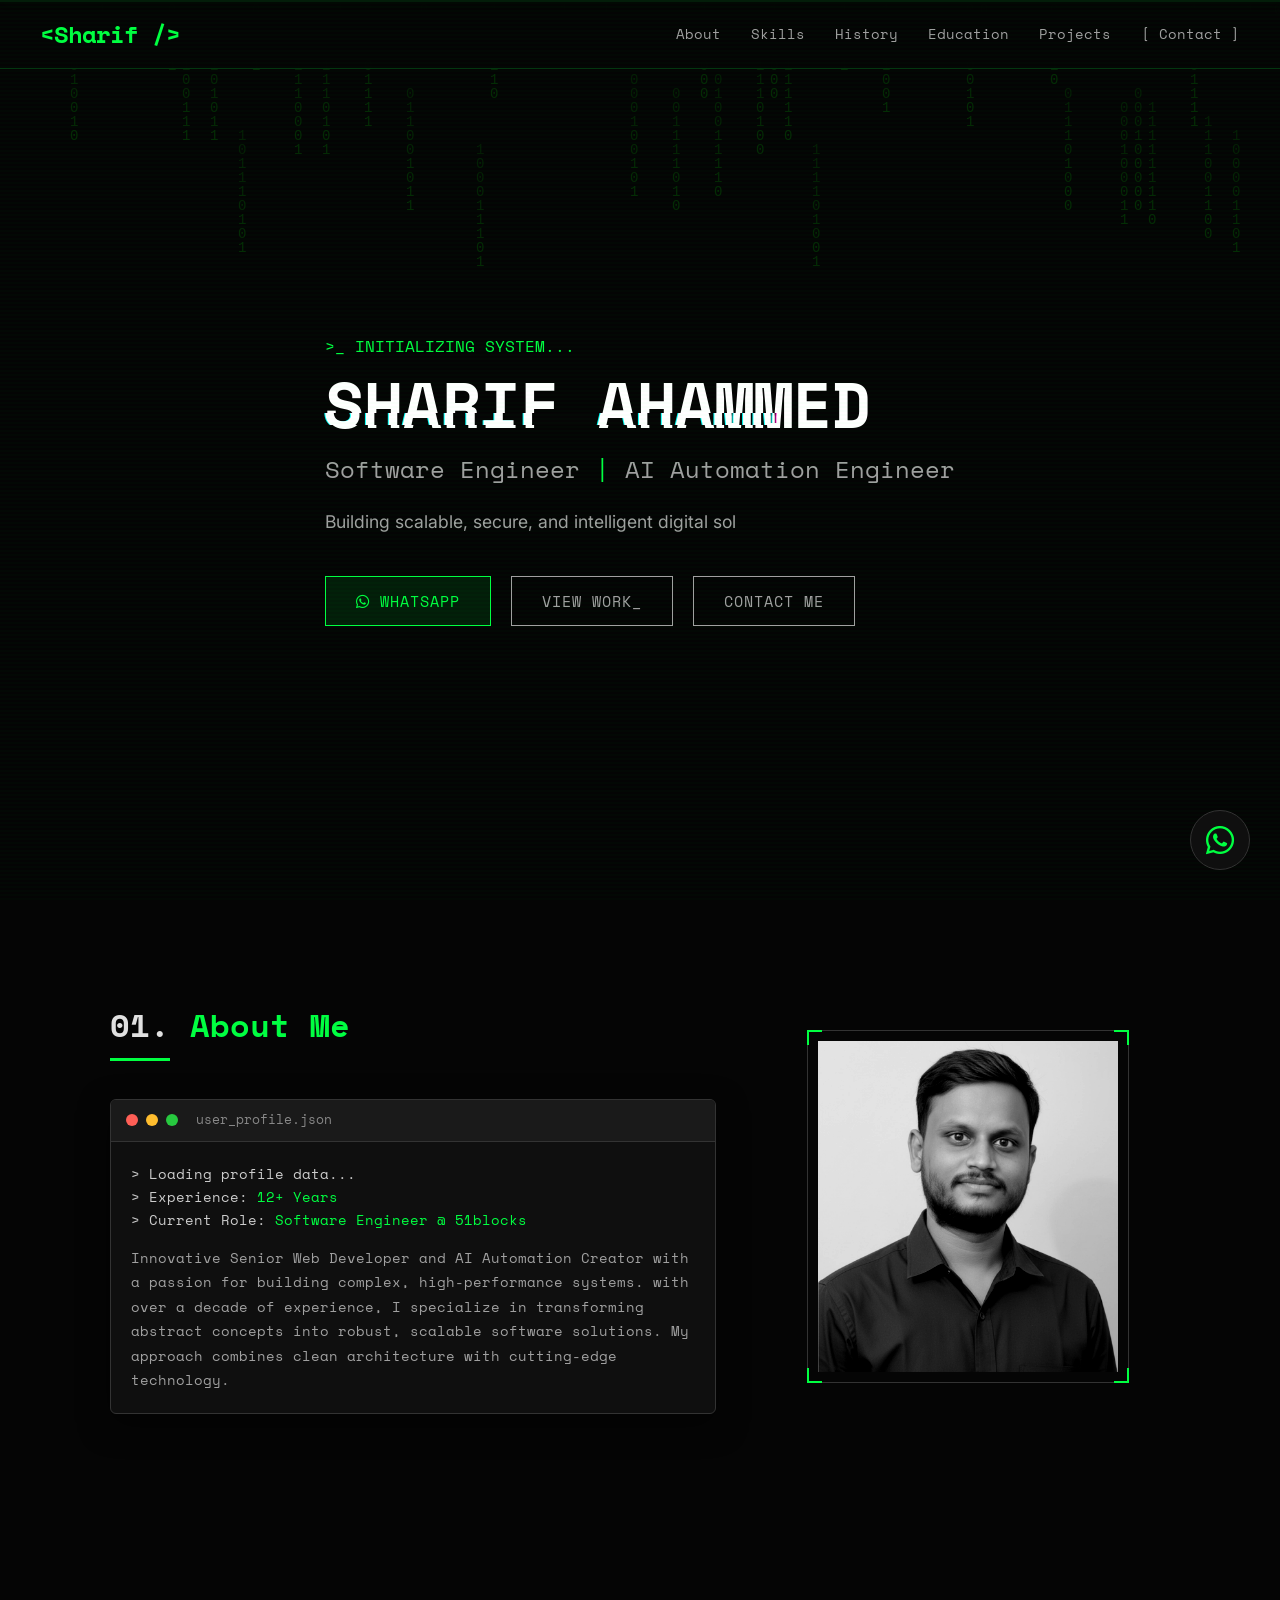
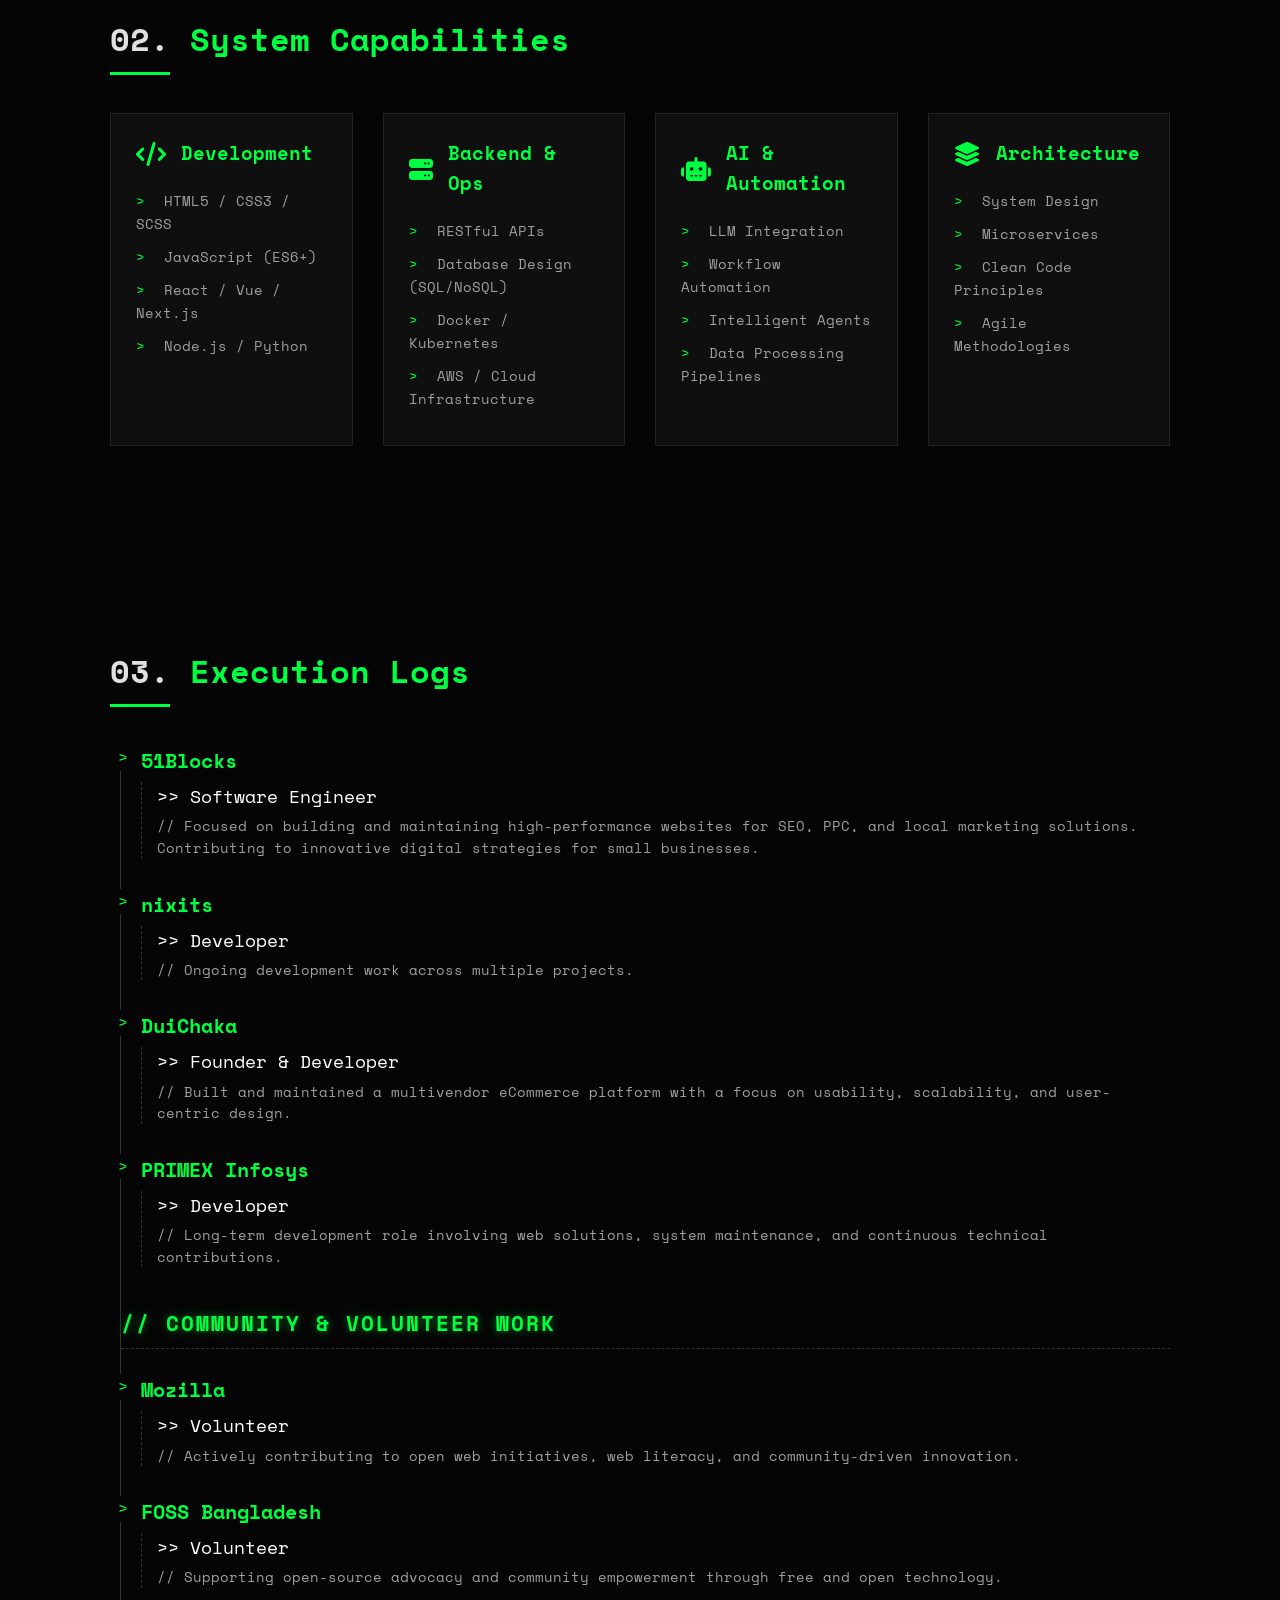
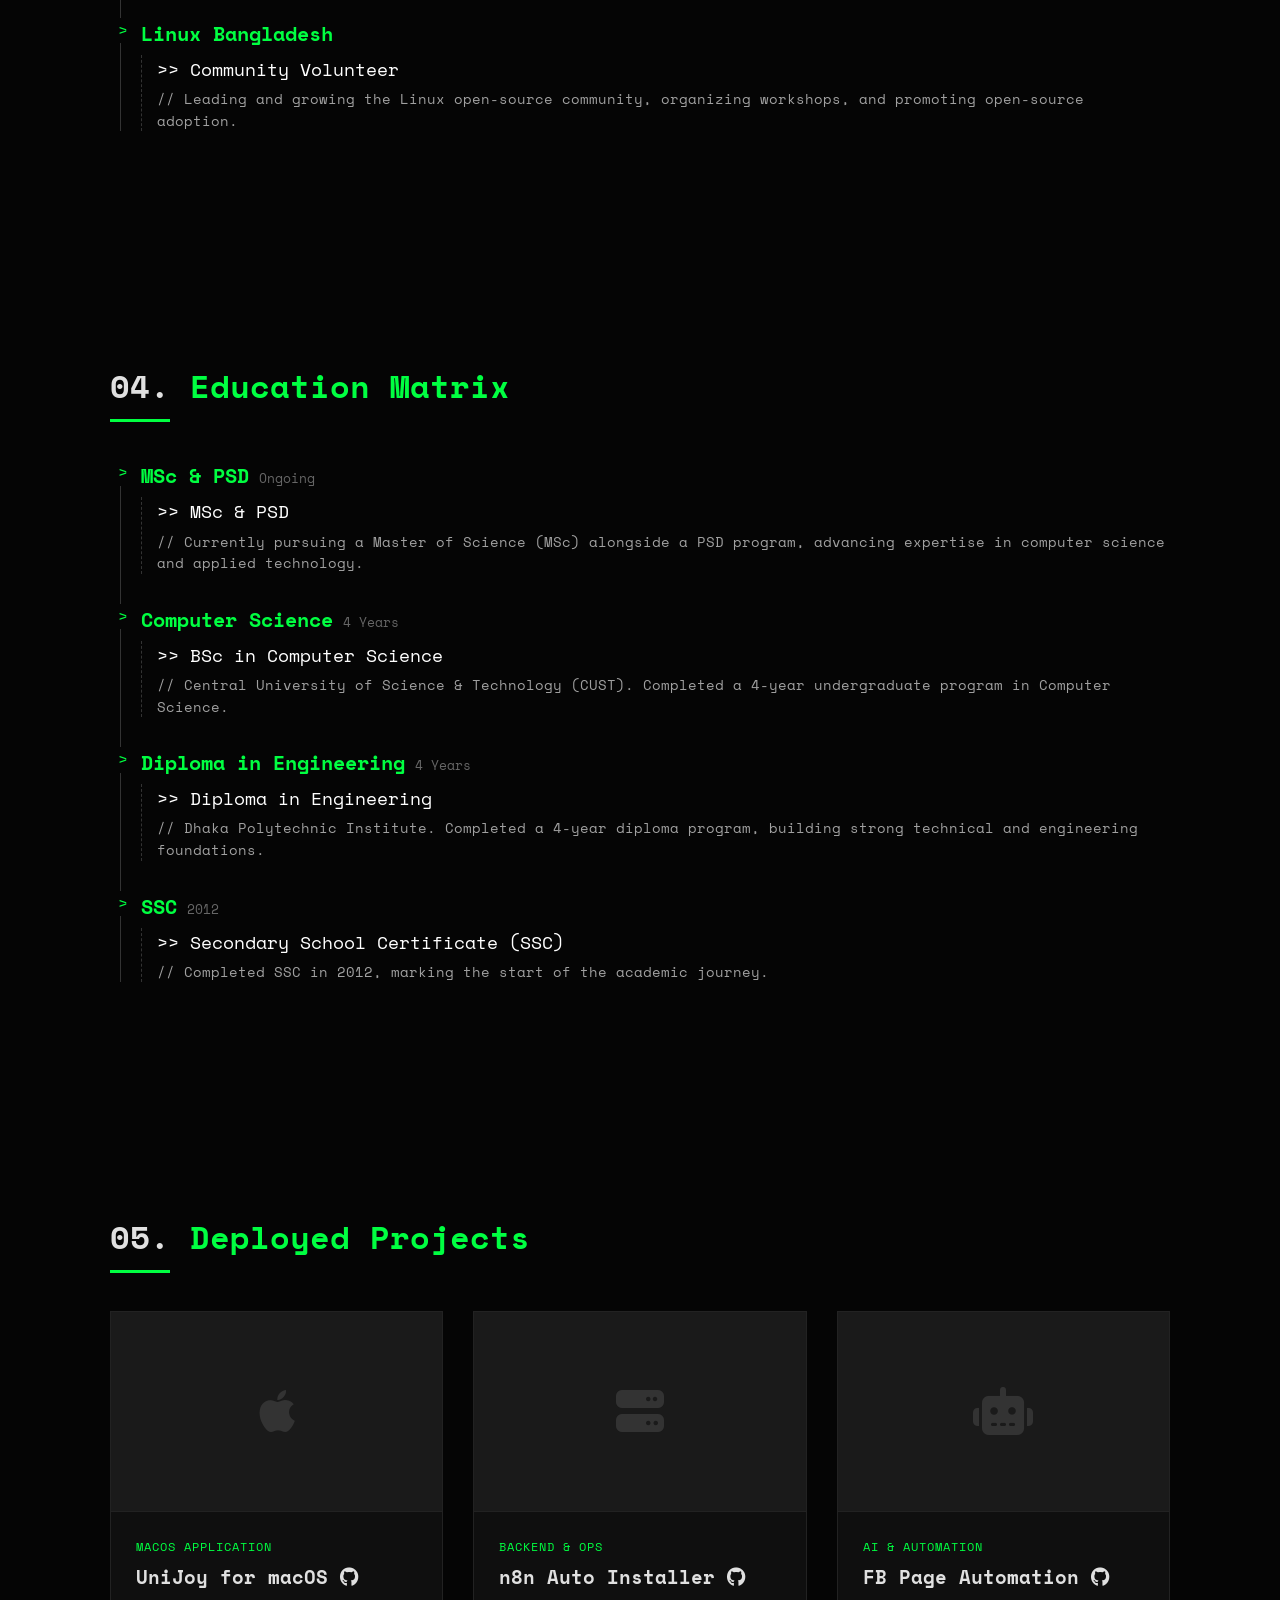
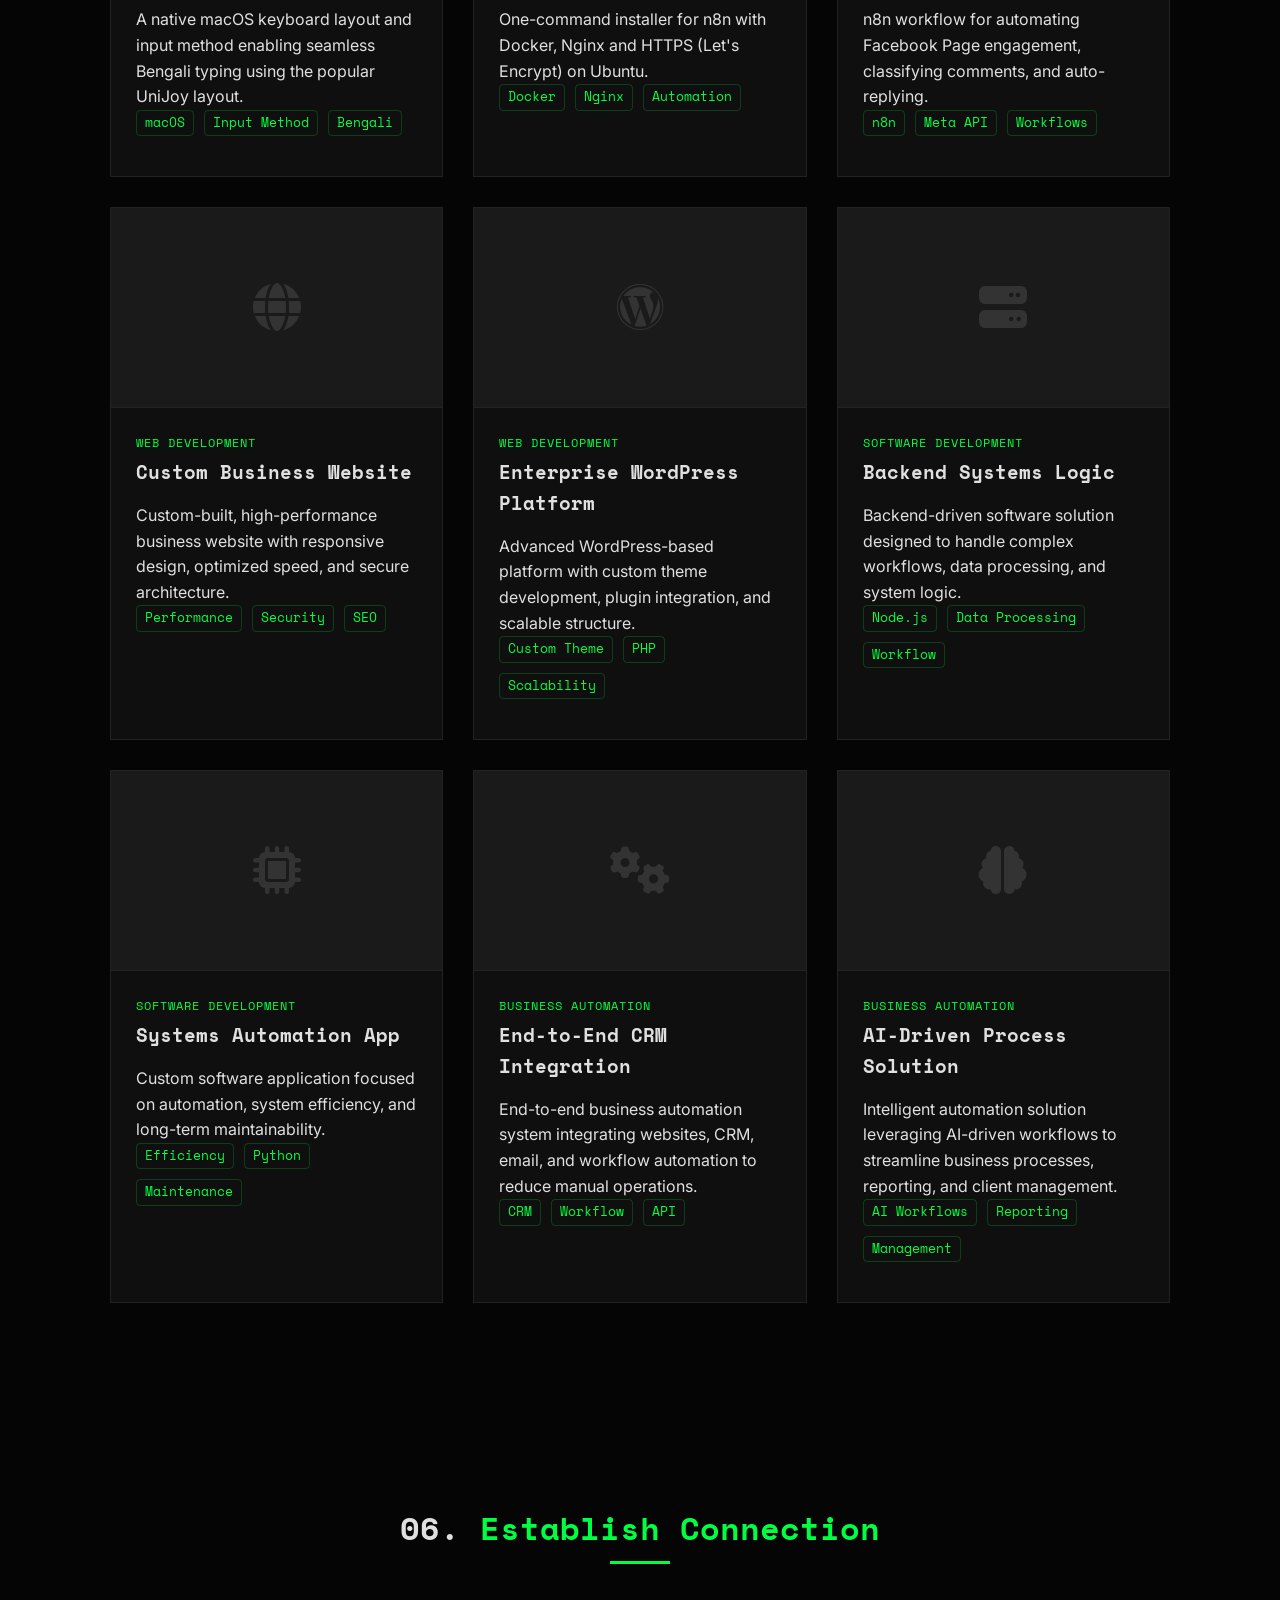
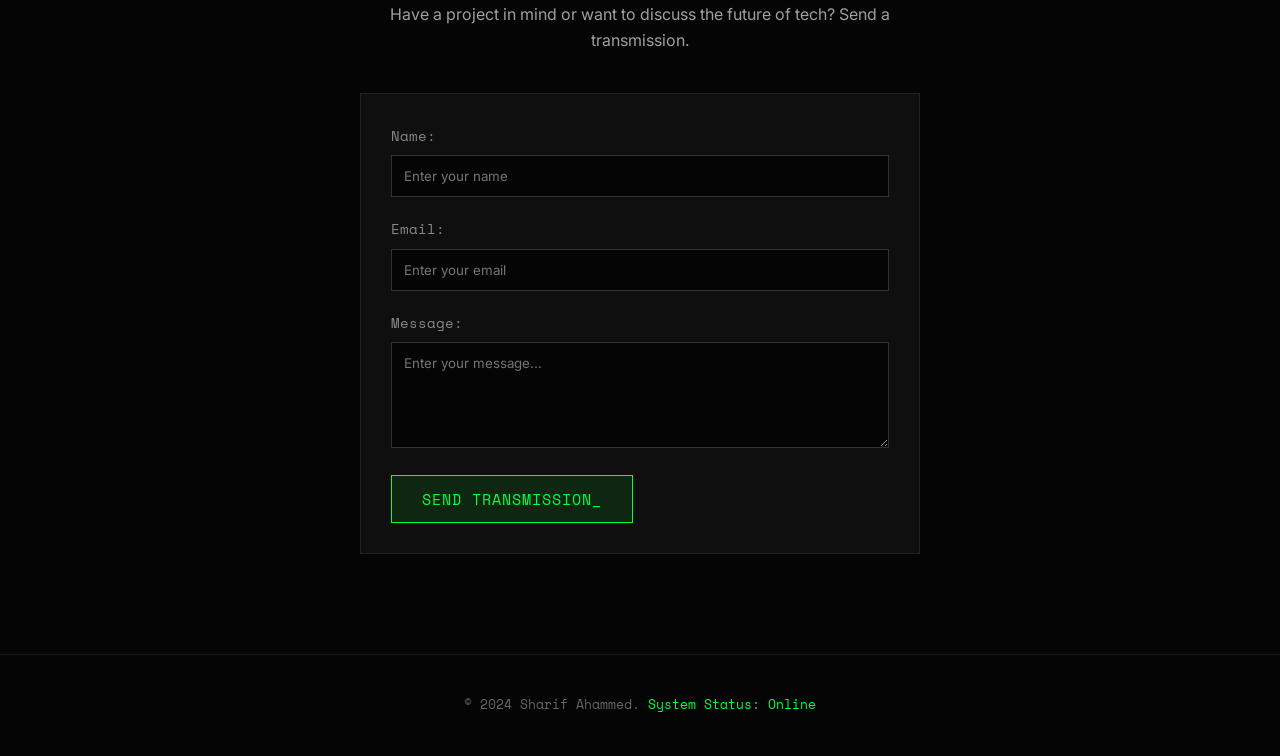
==== commit 42719c40: "Relabel divider to Community & Volunteer Work to match section below" ====
--- a/index.html
+++ b/index.html
@@ -303,8 +303,8 @@
                         </div>
                     </div>
 
-                    <!-- Divider: entering professional life -->
-                    <div class="log-divider">// Stepping into professional life</div>
+                    <!-- Divider: community & volunteer work -->
+                    <div class="log-divider">// Community &amp; Volunteer Work</div>
 
                     <!-- Entry 4 -->
                     <div class="log-entry">
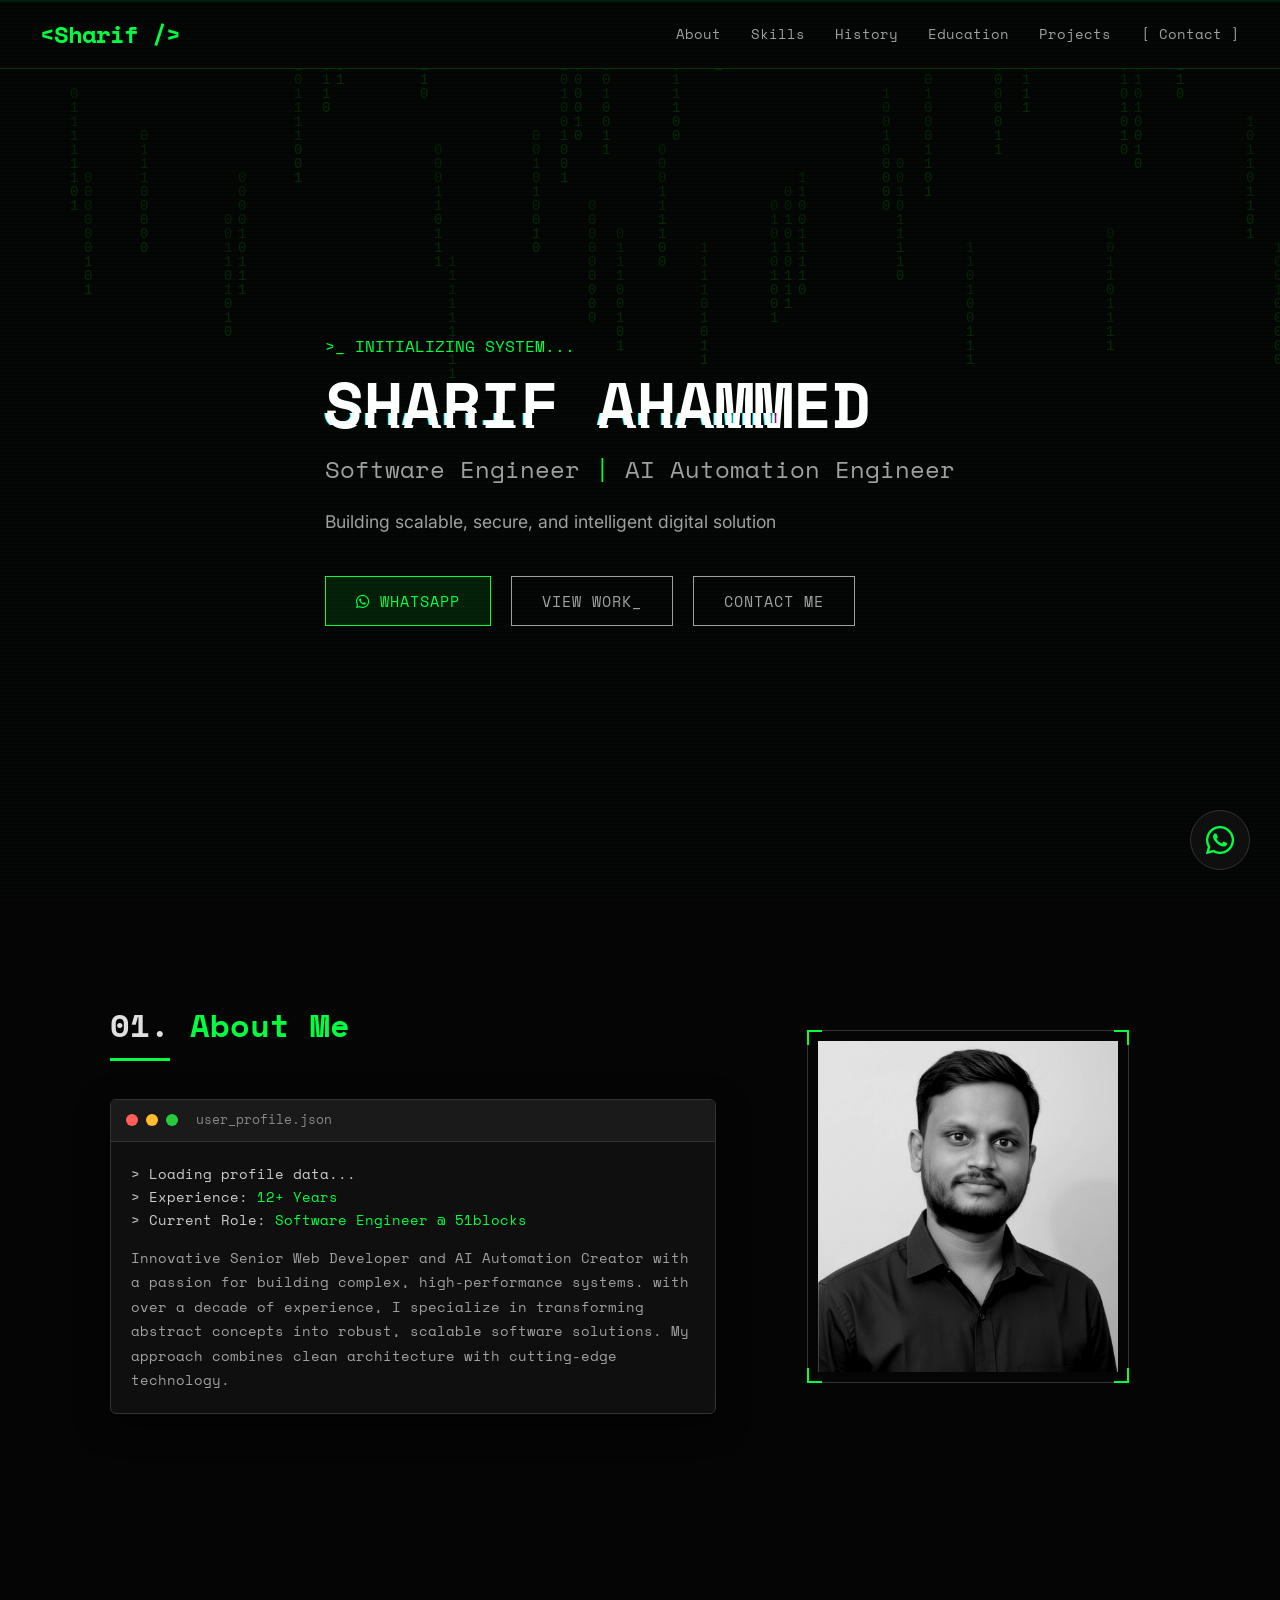
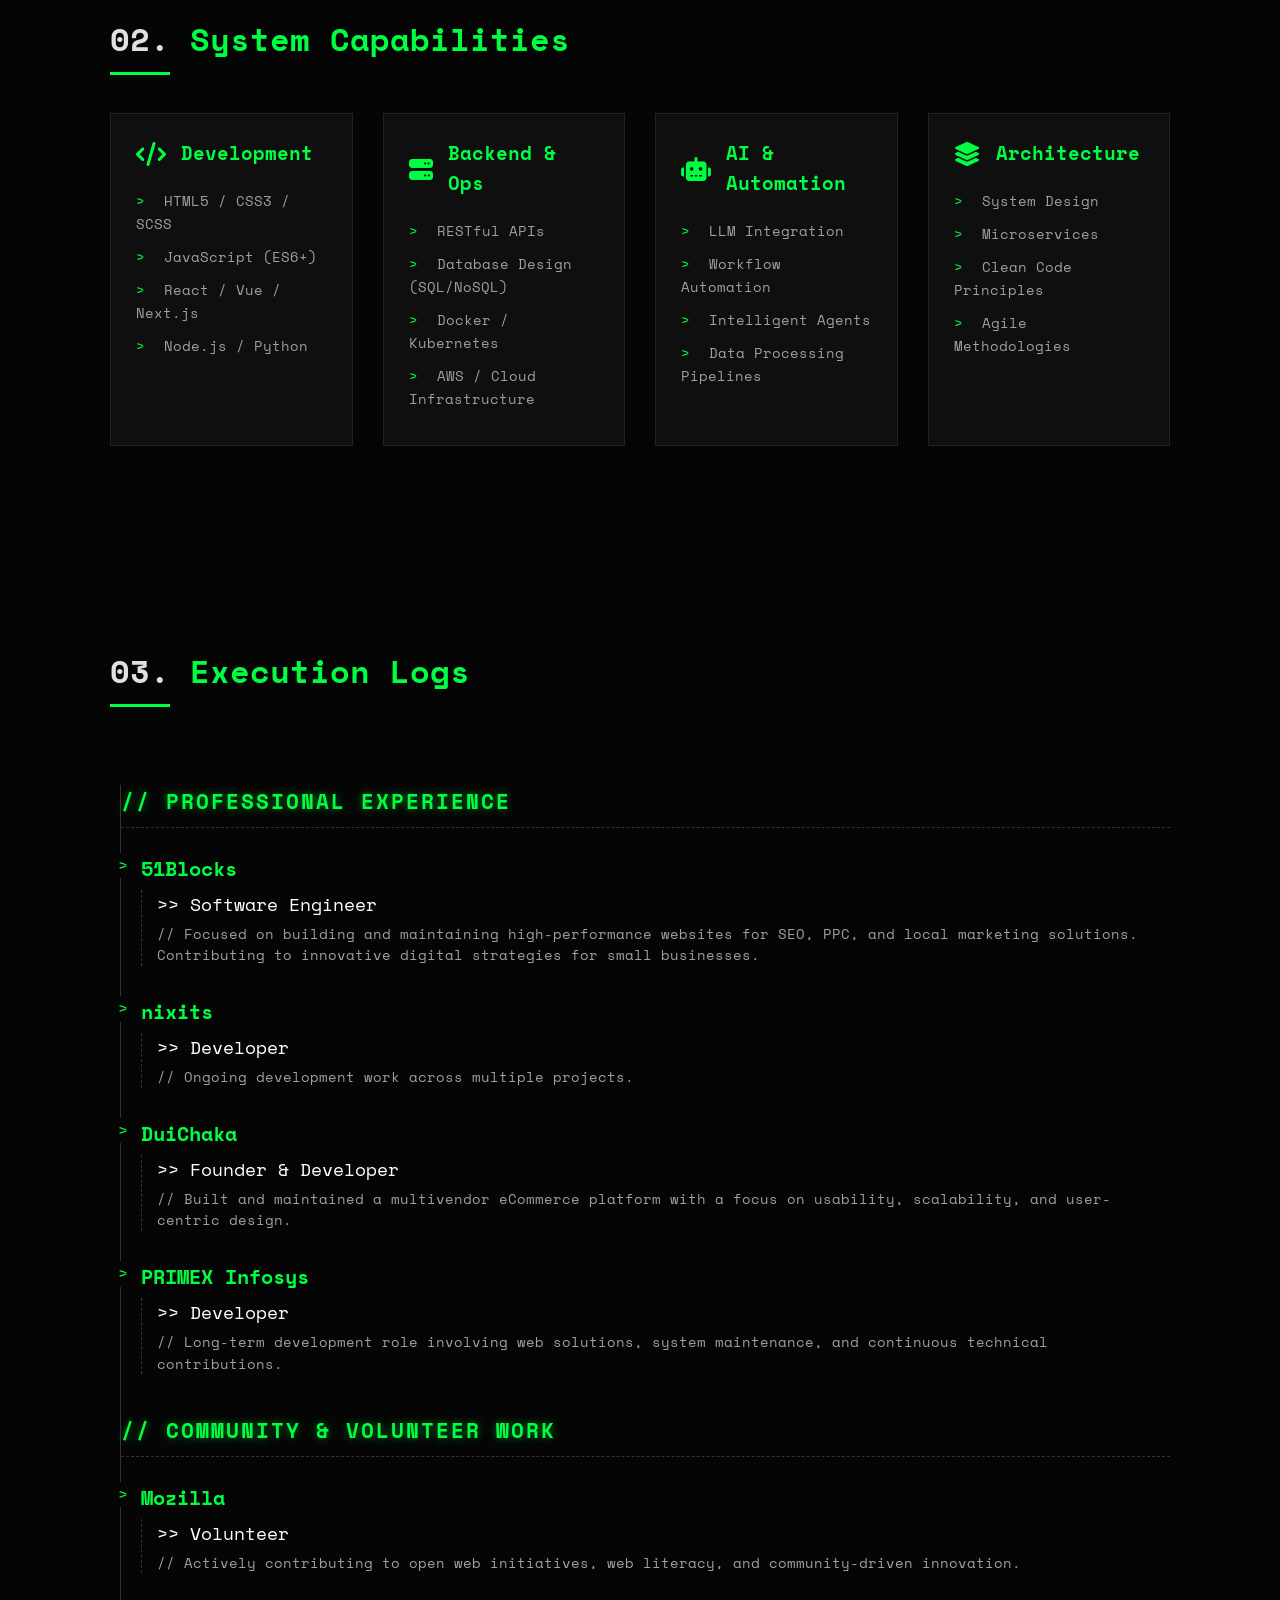
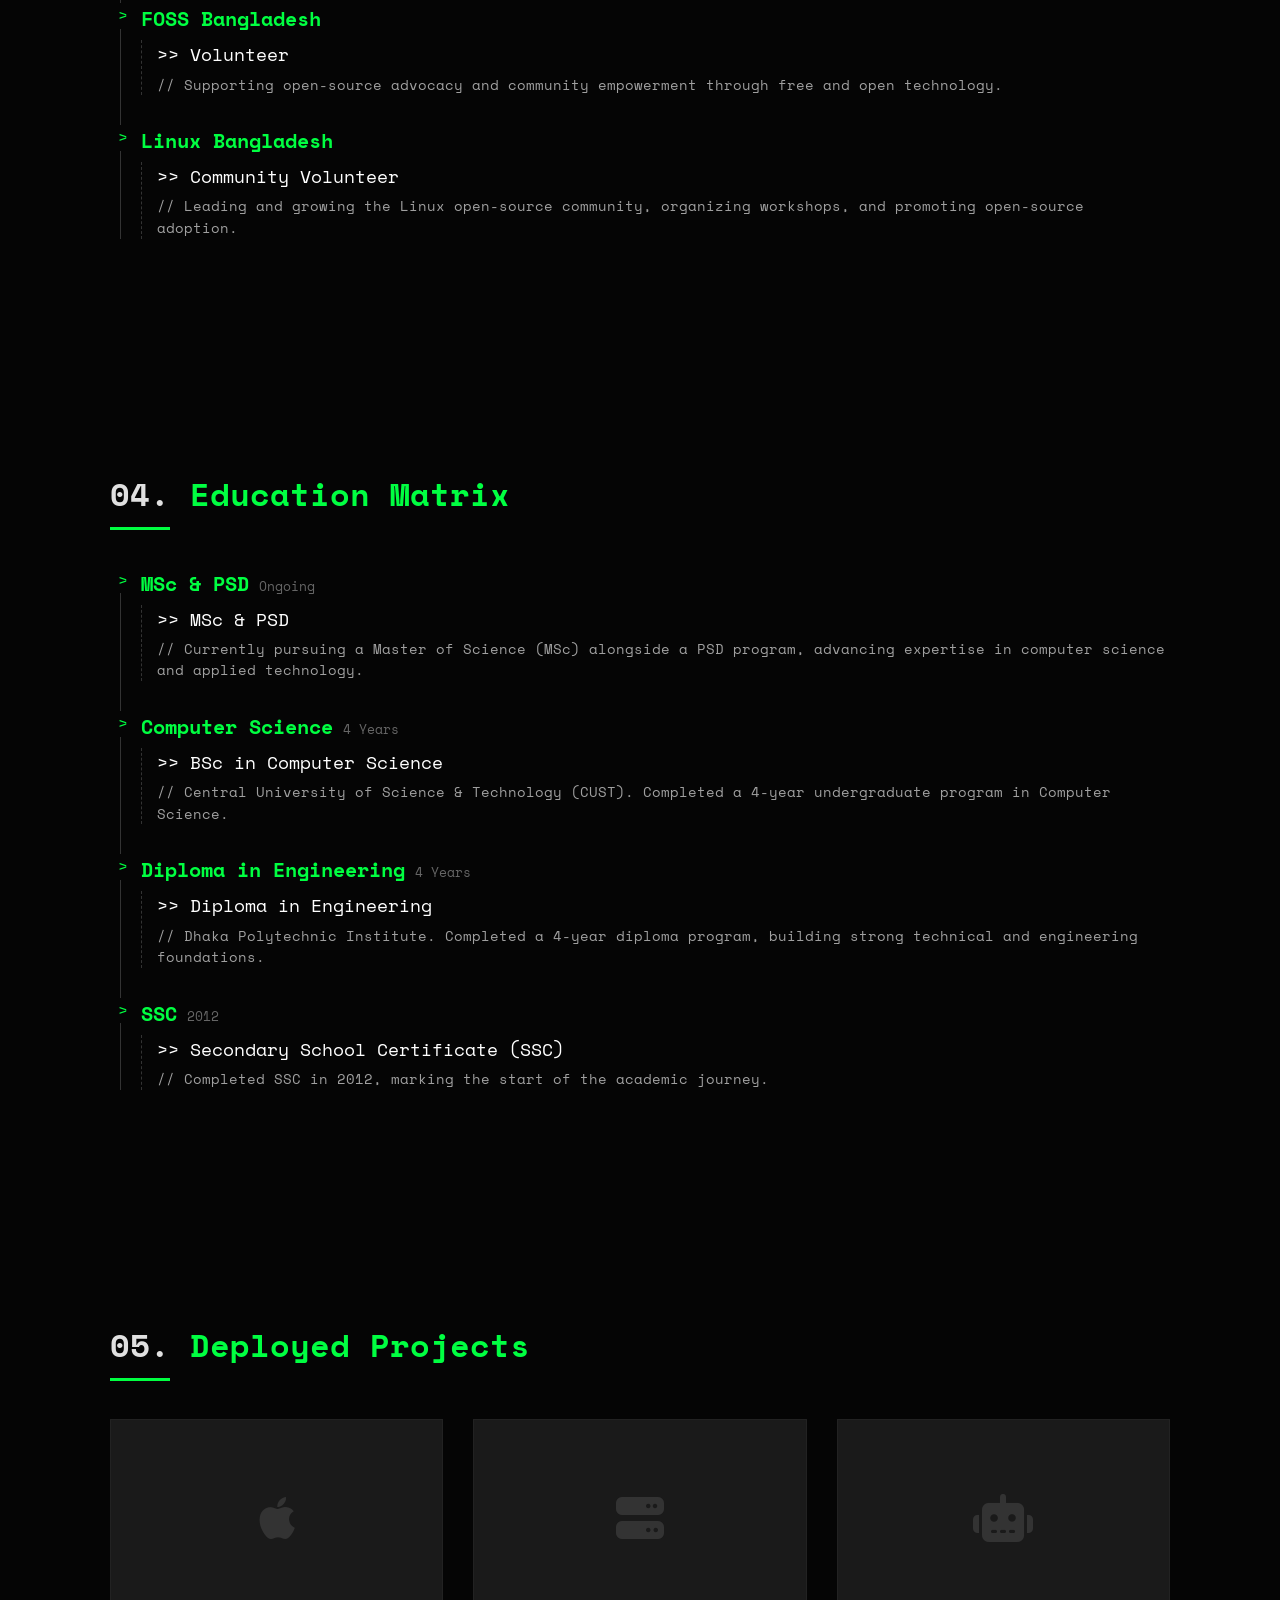
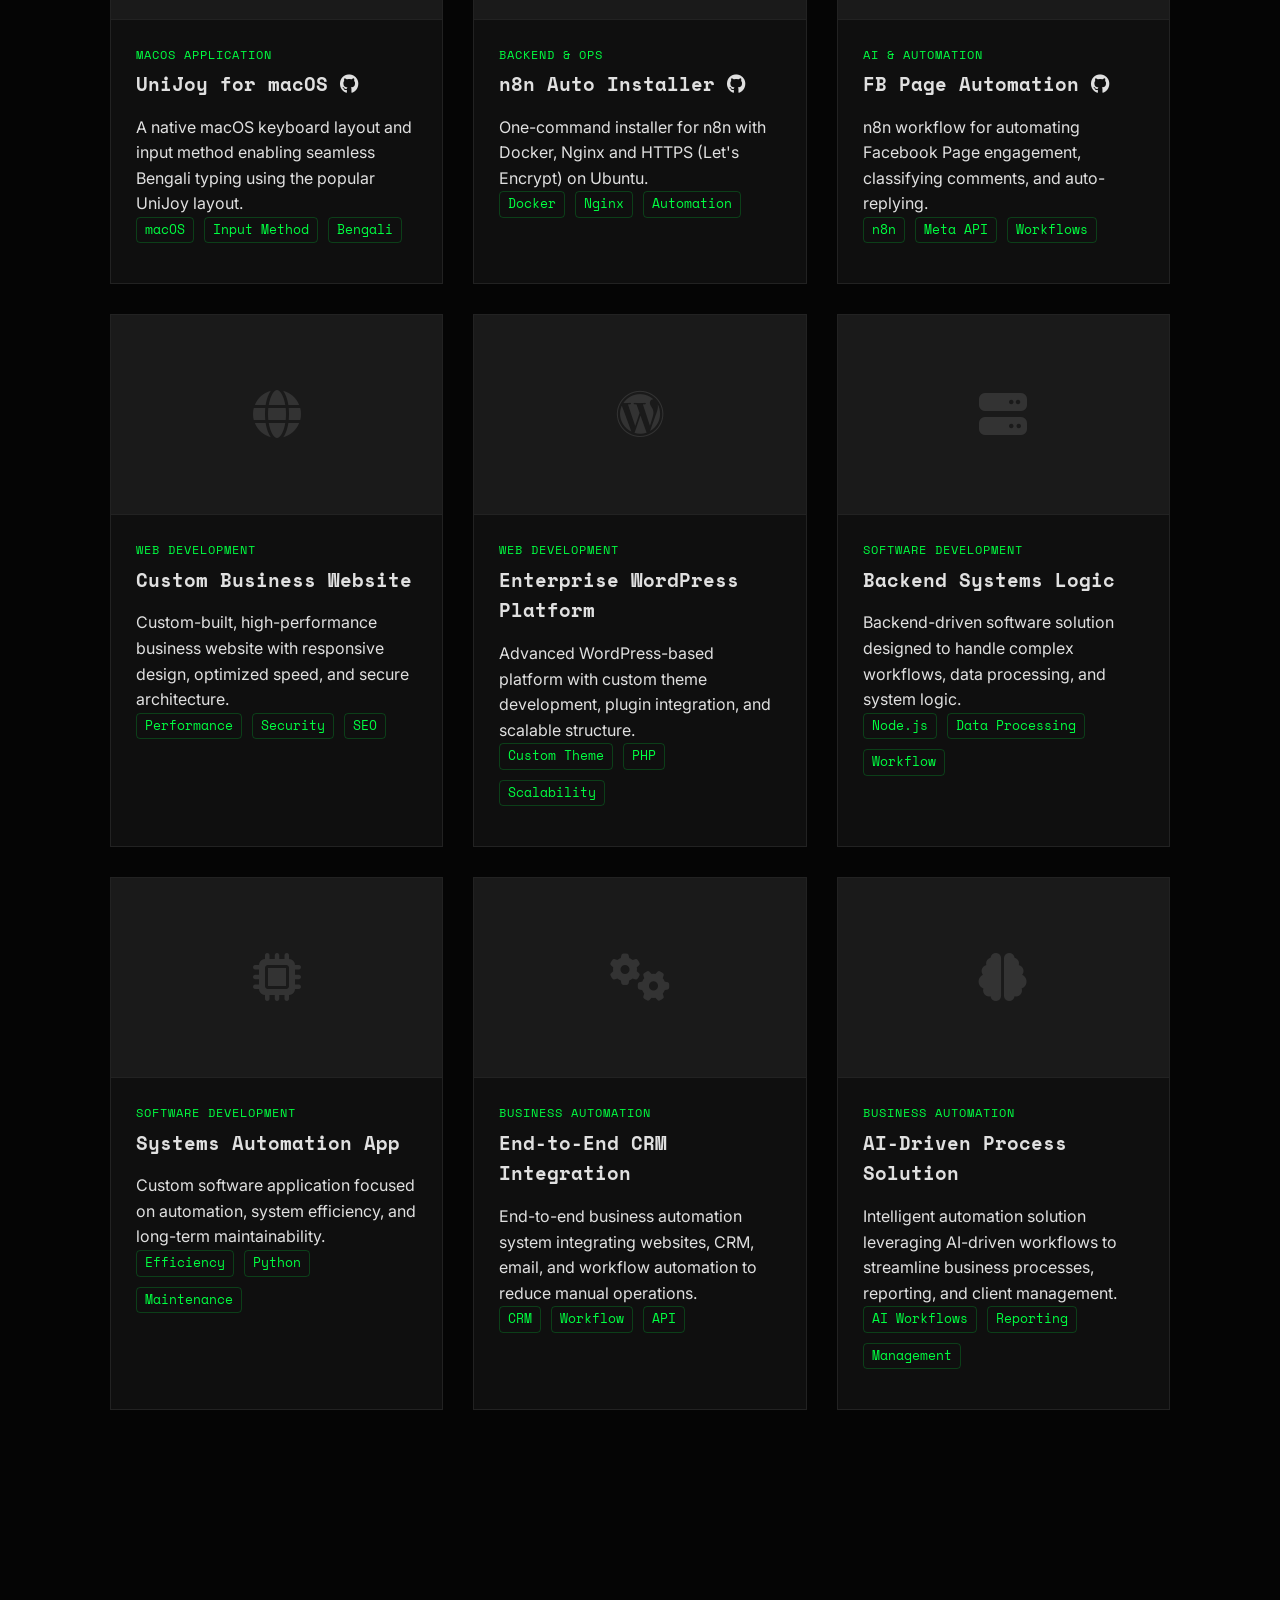
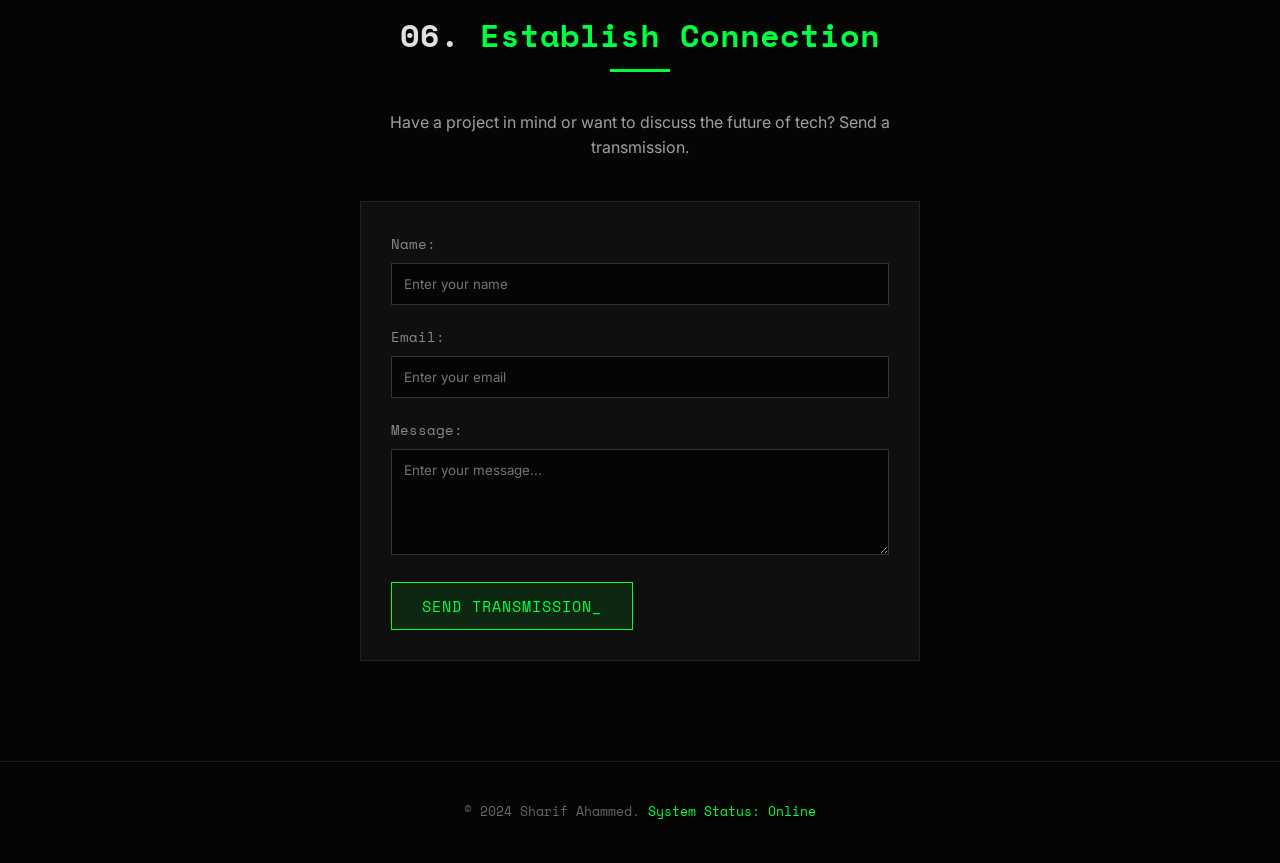
==== commit 437830d5: "Add Professional Experience divider above the work entries" ====
--- a/index.html
+++ b/index.html
@@ -251,6 +251,9 @@
                 <h2 class="section-title">03. <span class="highlight">Execution Logs</span></h2>
                 <div class="terminal-logs">
 
+                    <!-- Divider: professional experience -->
+                    <div class="log-divider">// Professional Experience</div>
+
                     <!-- Entry 1 -->
                     <div class="log-entry">
                         <div class="log-header">
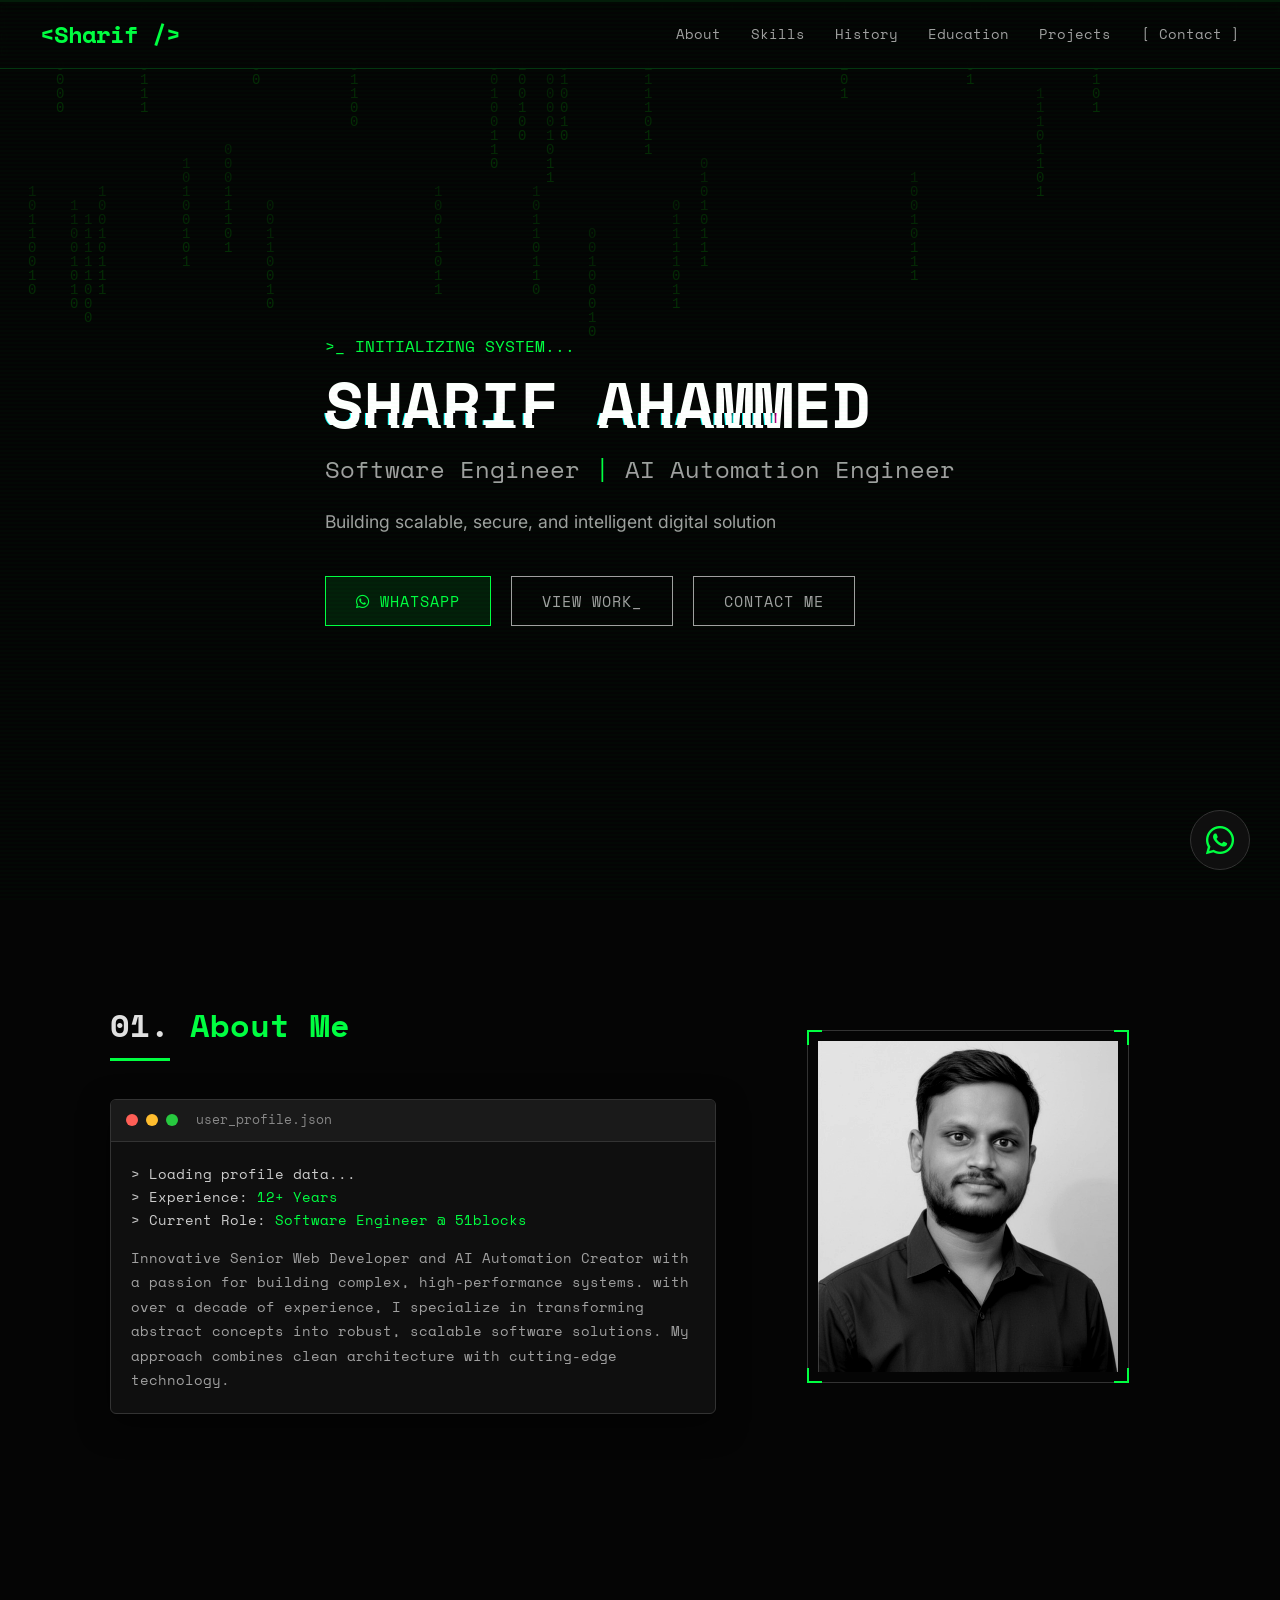
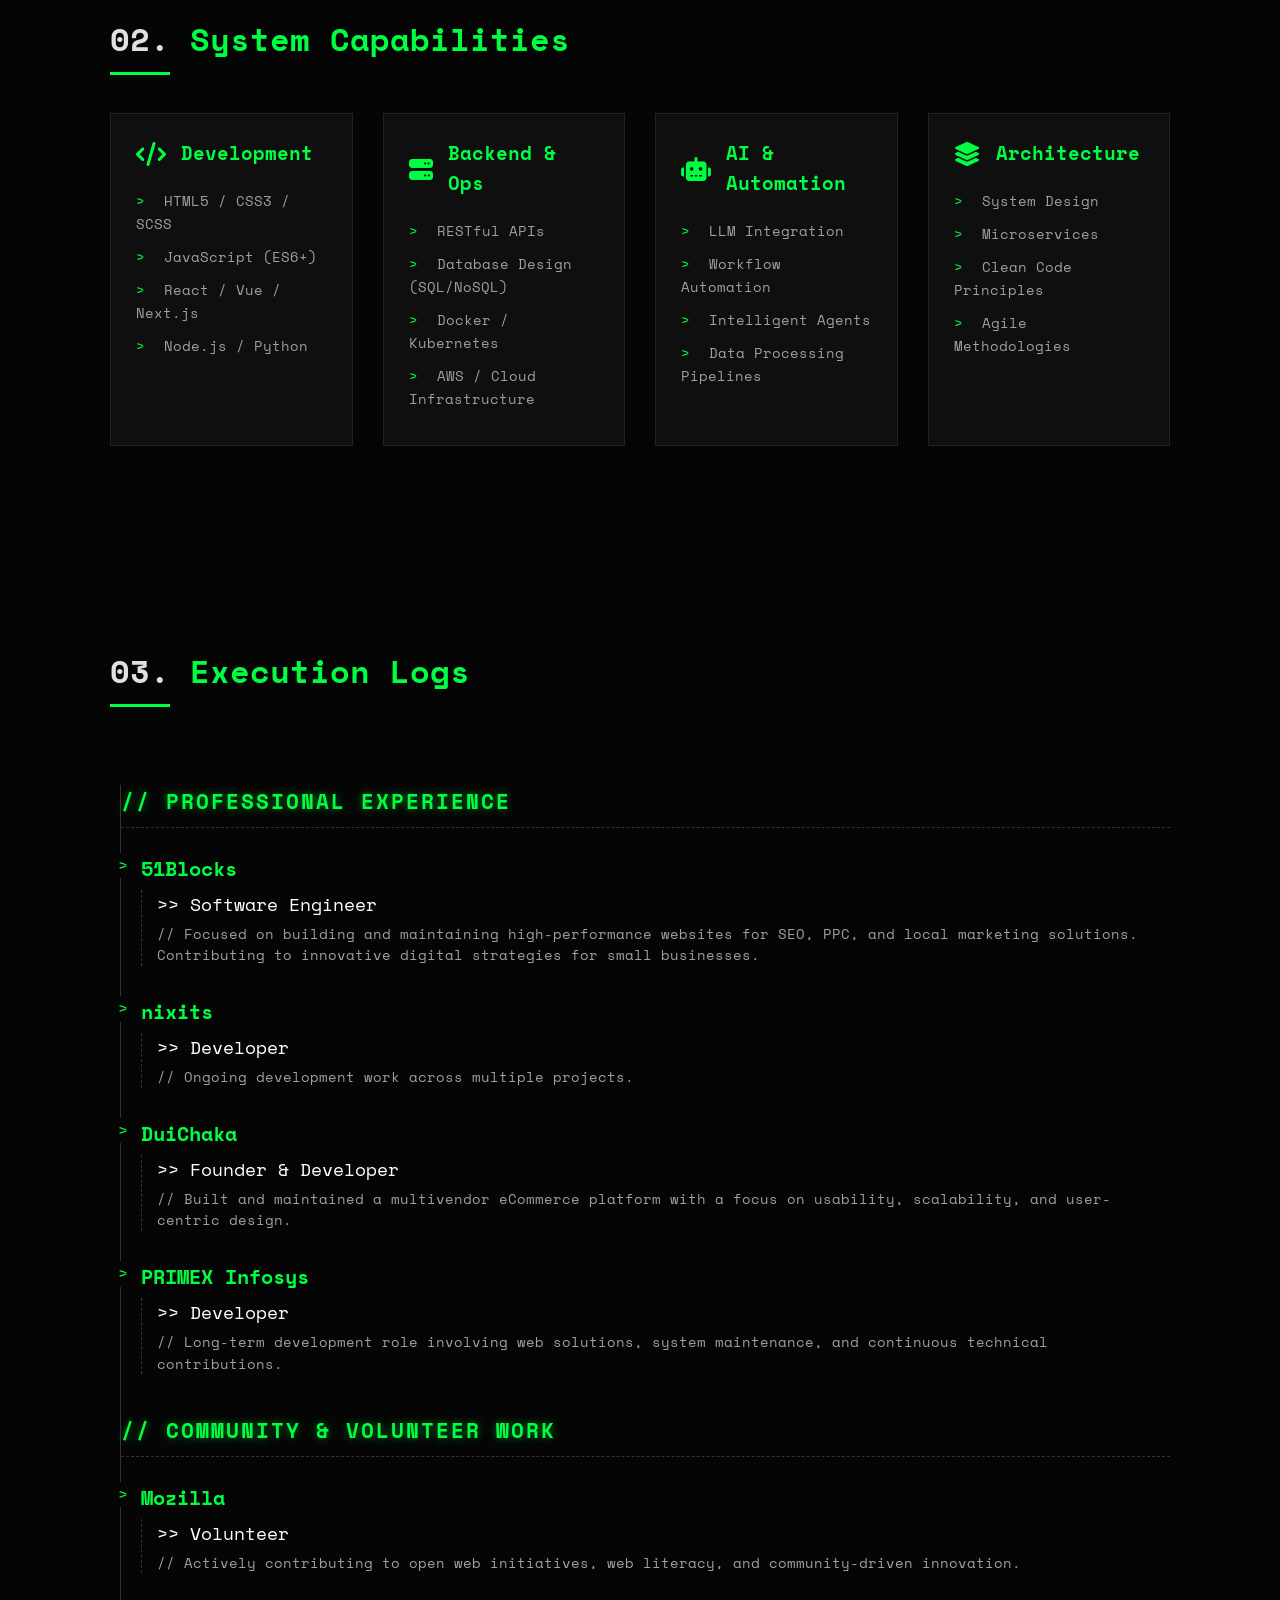
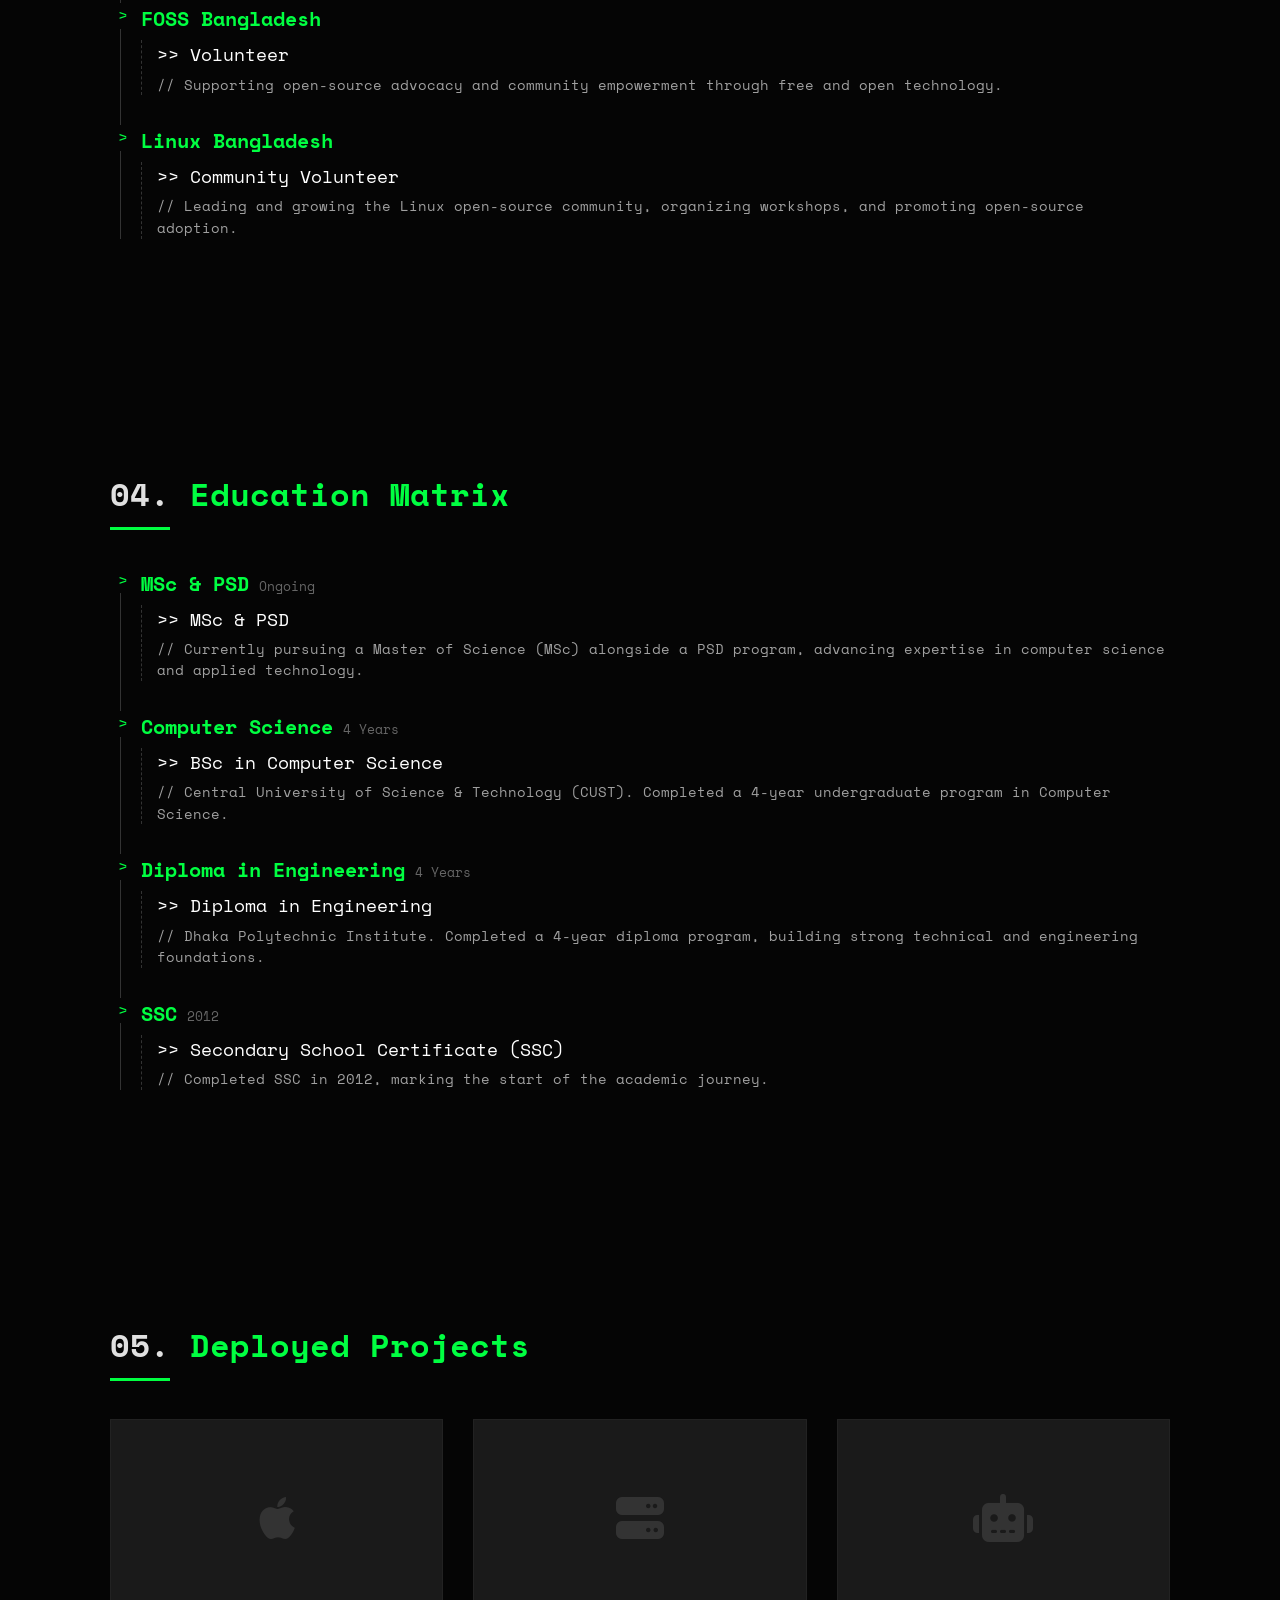
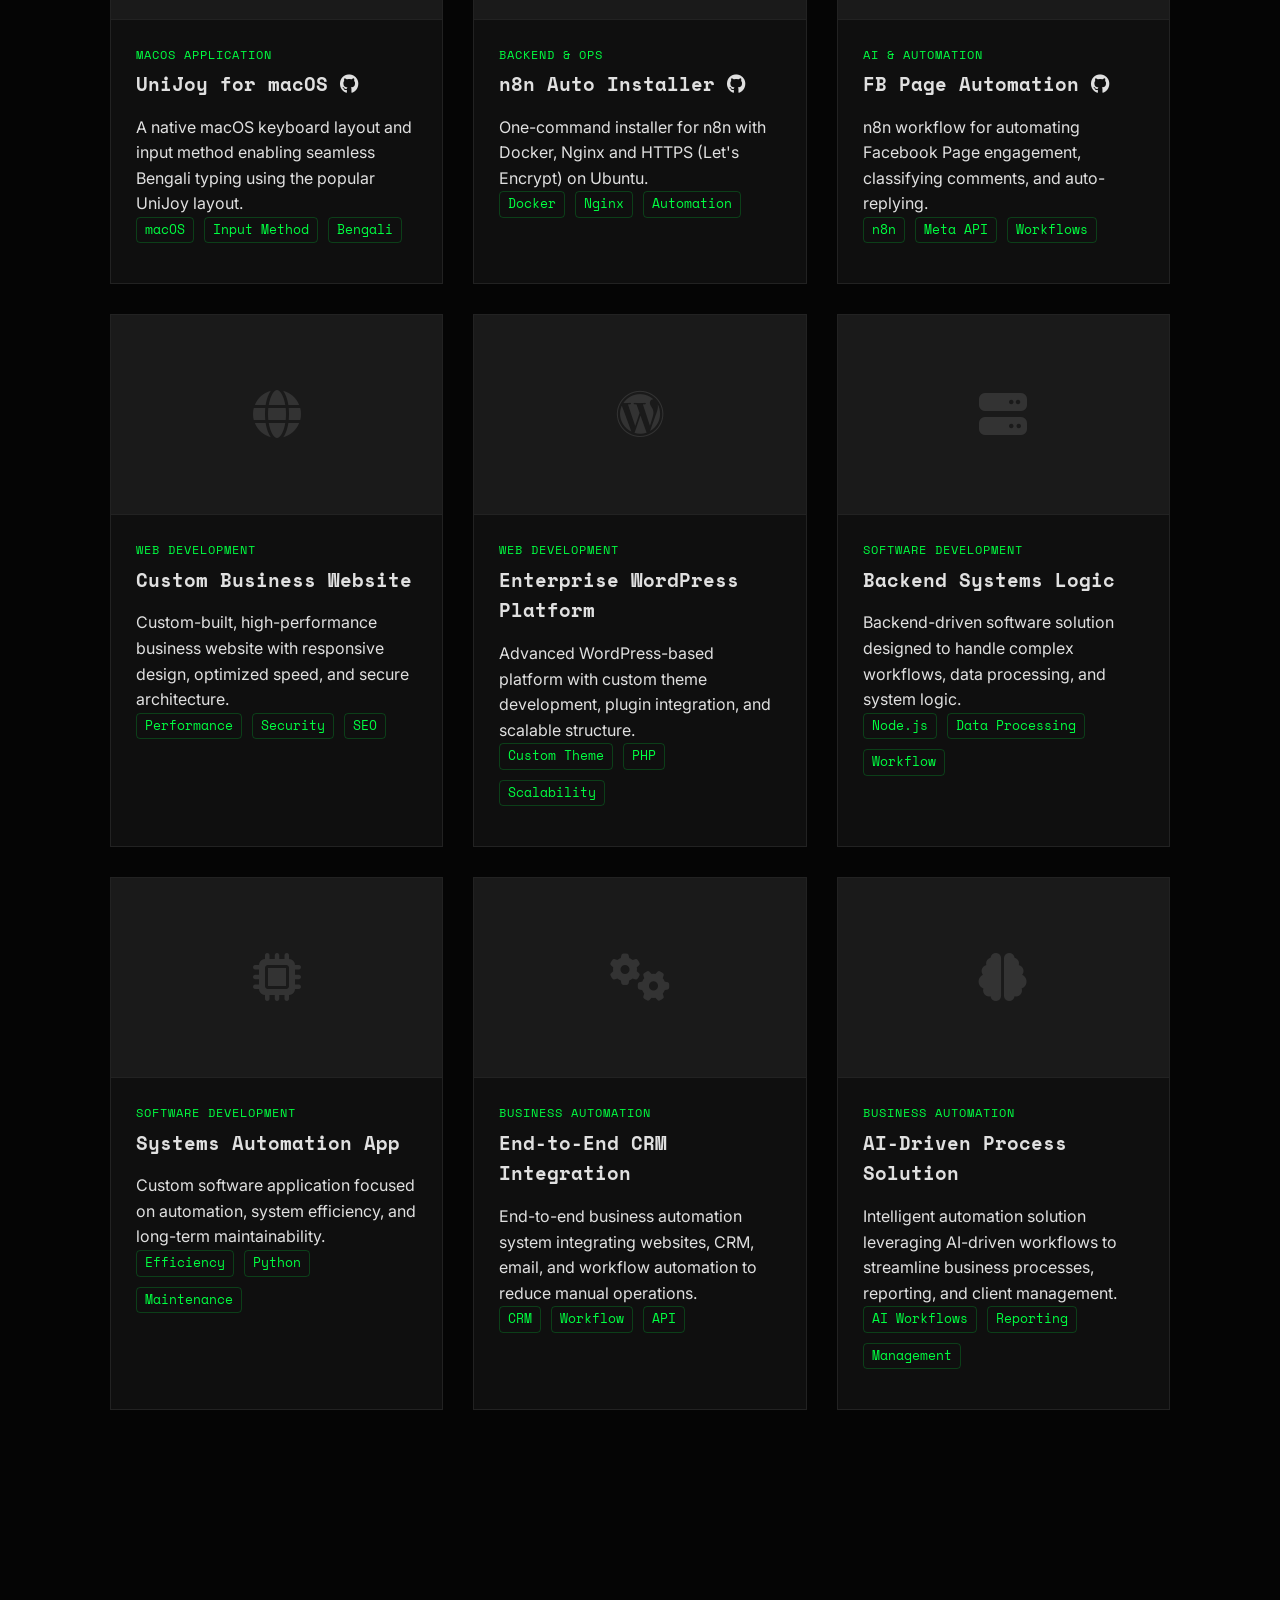
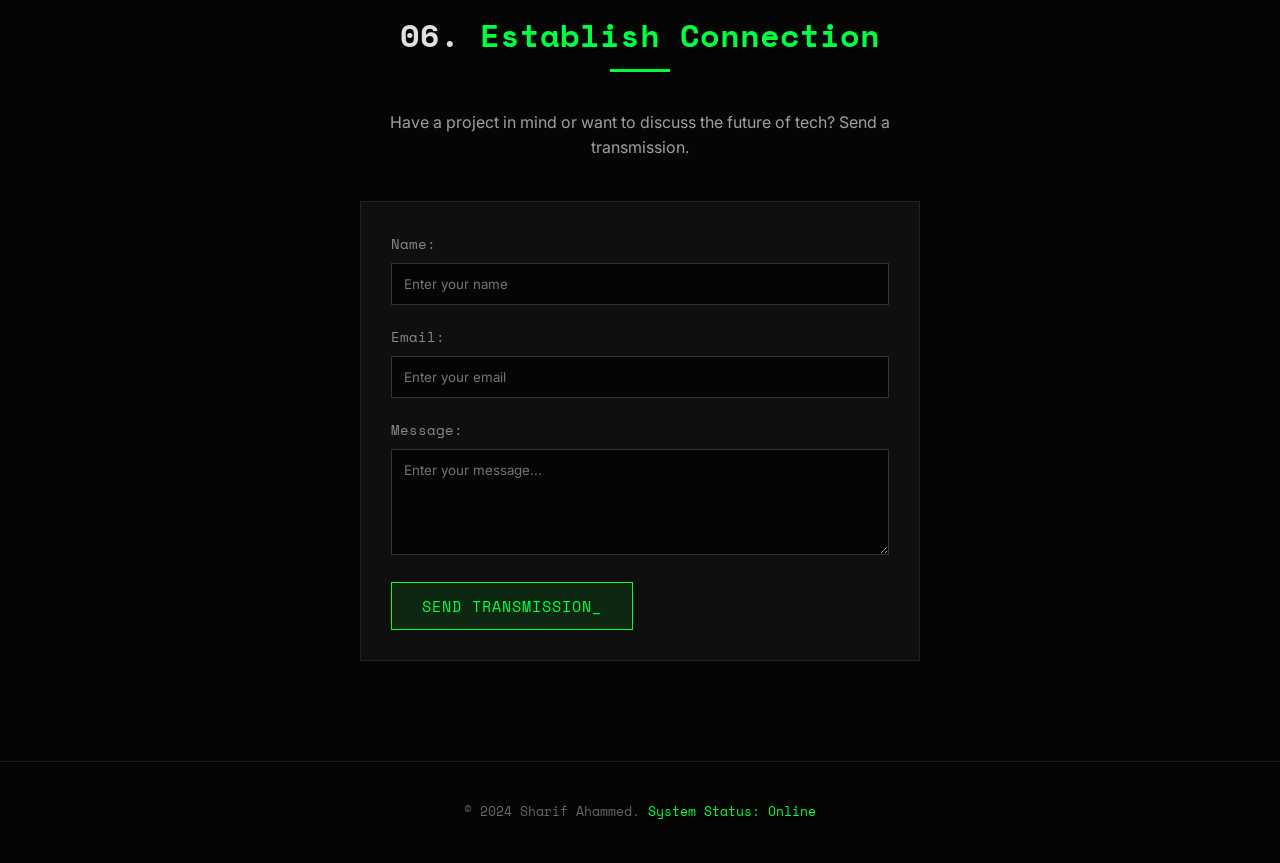
==== commit 5994d8bf: "Perf: optimize profile image, async Font Awesome, add asset cache headers - Resize/recompress profil" ====
--- a/index.html
+++ b/index.html
@@ -97,8 +97,13 @@
     <link rel="stylesheet" href="styles/glitch.css">
     <link rel="stylesheet" href="styles/logs.css">
 
-    <!-- Icons -->
-    <link rel="stylesheet" href="https://cdnjs.cloudflare.com/ajax/libs/font-awesome/6.5.1/css/all.min.css">
+    <!-- Icons (loaded async so it doesn't block first paint) -->
+    <link rel="preconnect" href="https://cdnjs.cloudflare.com" crossorigin>
+    <link rel="stylesheet" href="https://cdnjs.cloudflare.com/ajax/libs/font-awesome/6.5.1/css/all.min.css"
+        media="print" onload="this.media='all'">
+    <noscript>
+        <link rel="stylesheet" href="https://cdnjs.cloudflare.com/ajax/libs/font-awesome/6.5.1/css/all.min.css">
+    </noscript>
 </head>
 
 <body>
@@ -171,7 +176,8 @@
                 </div>
                 <div class="about-image">
                     <div class="image-frame">
-                        <img src="assets/images/profile.jpg" alt="Sharif Ahammed" class="profile-pic">
+                        <img src="assets/images/profile.jpg" alt="Sharif Ahammed" class="profile-pic"
+                            width="600" height="662" loading="lazy" decoding="async">
                         <div class="corner t-l"></div>
                         <div class="corner t-r"></div>
                         <div class="corner b-l"></div>
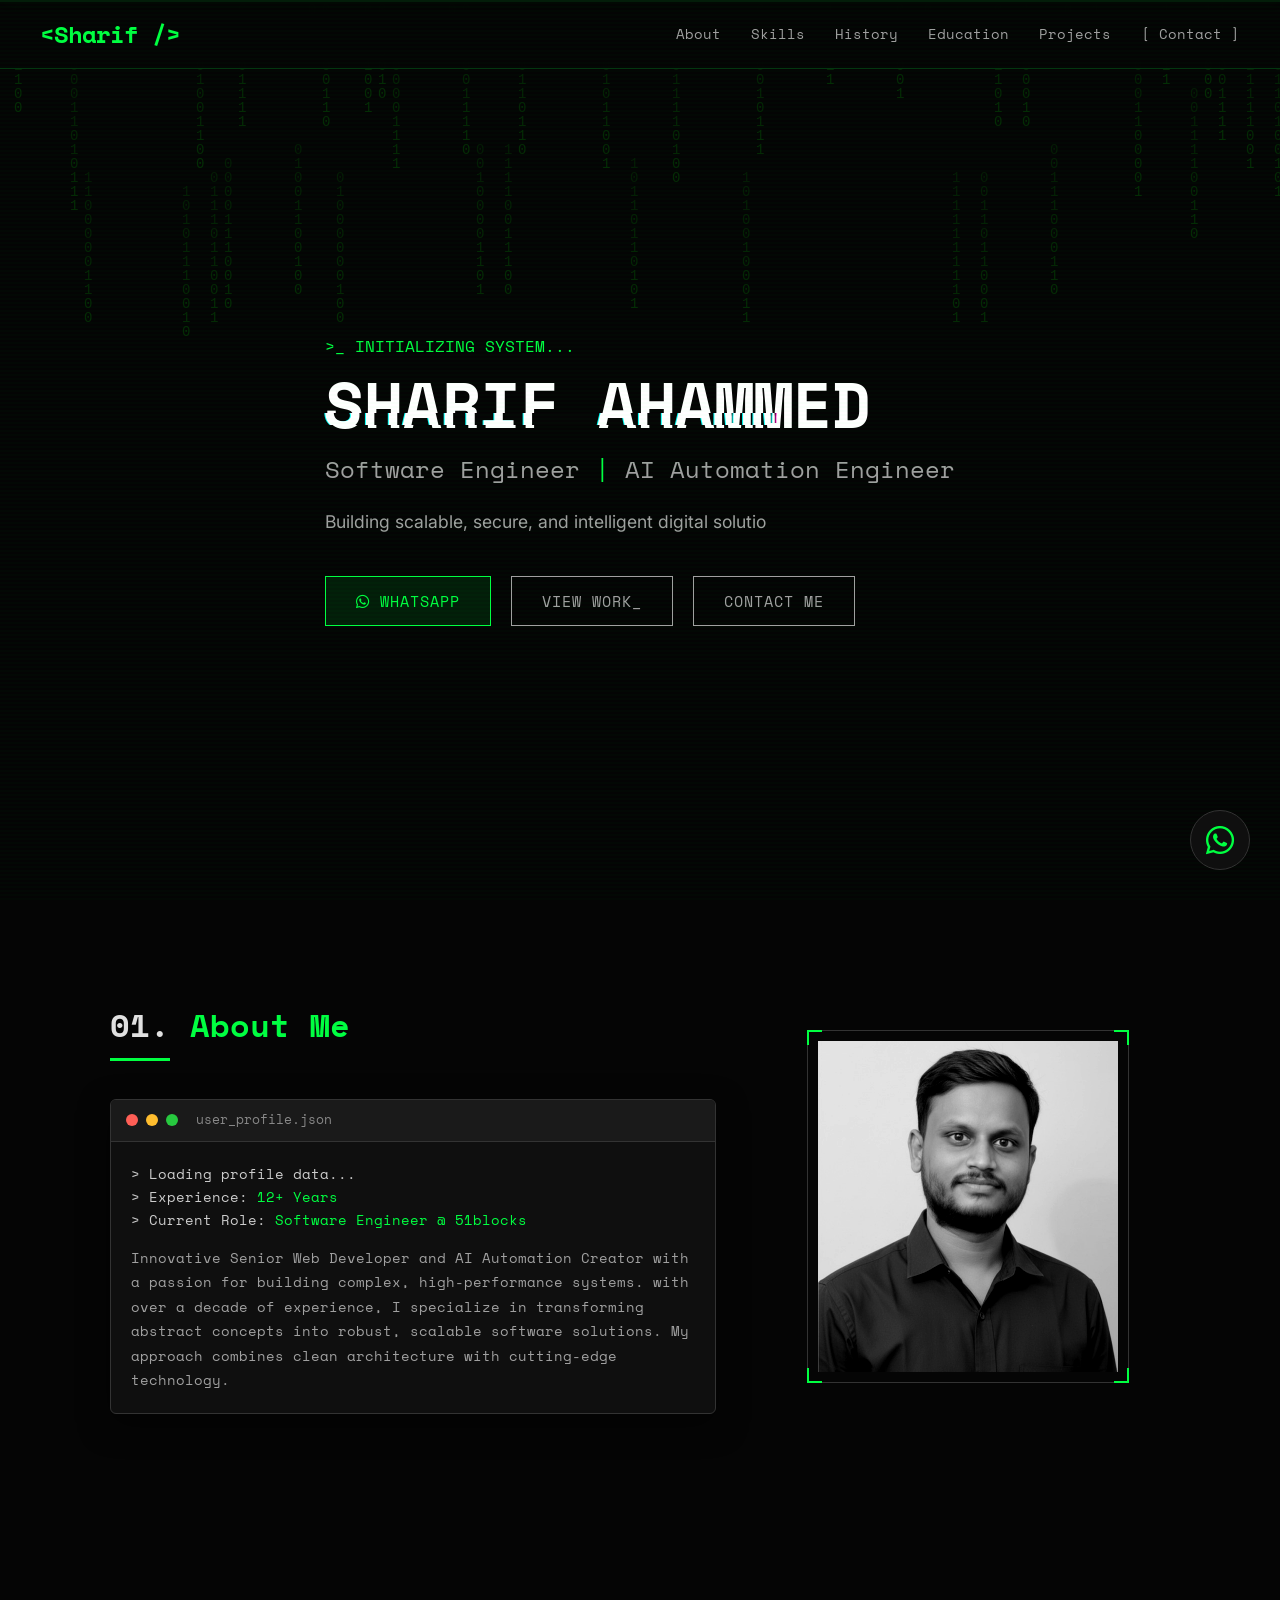
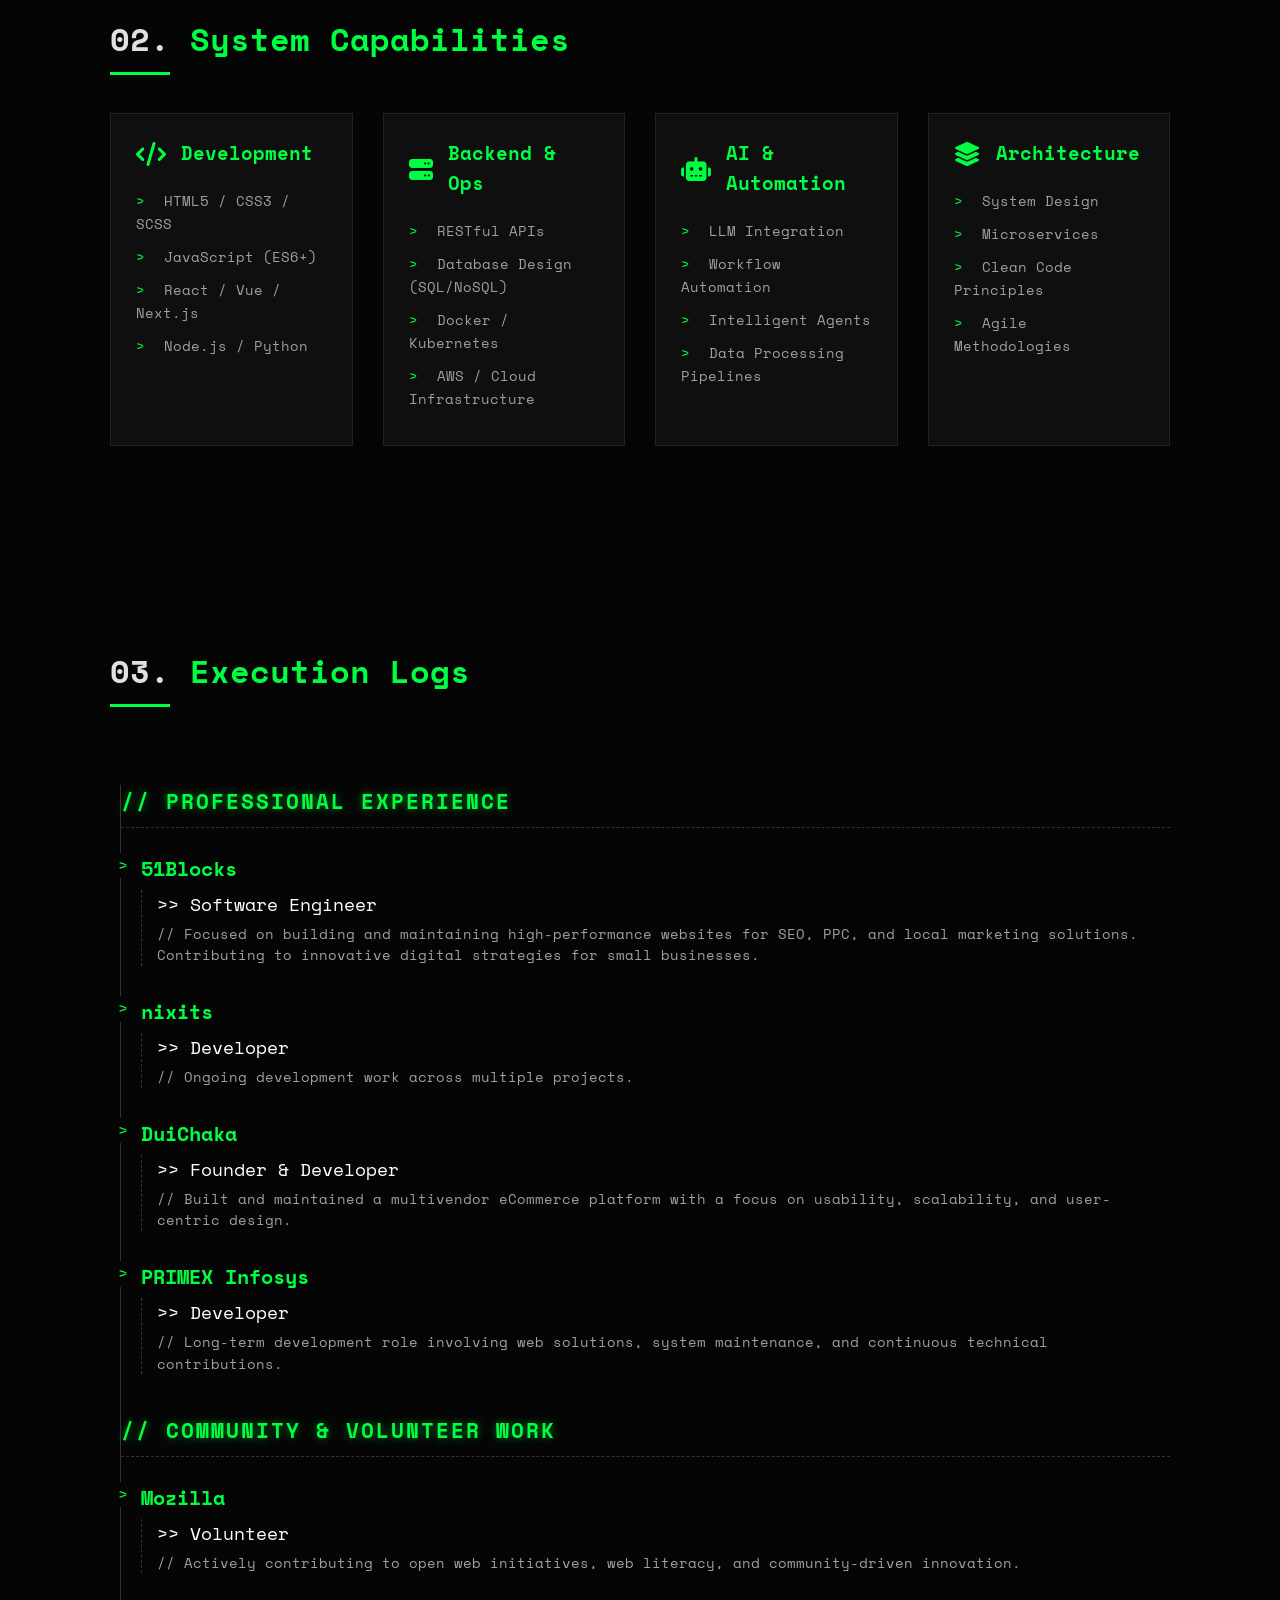
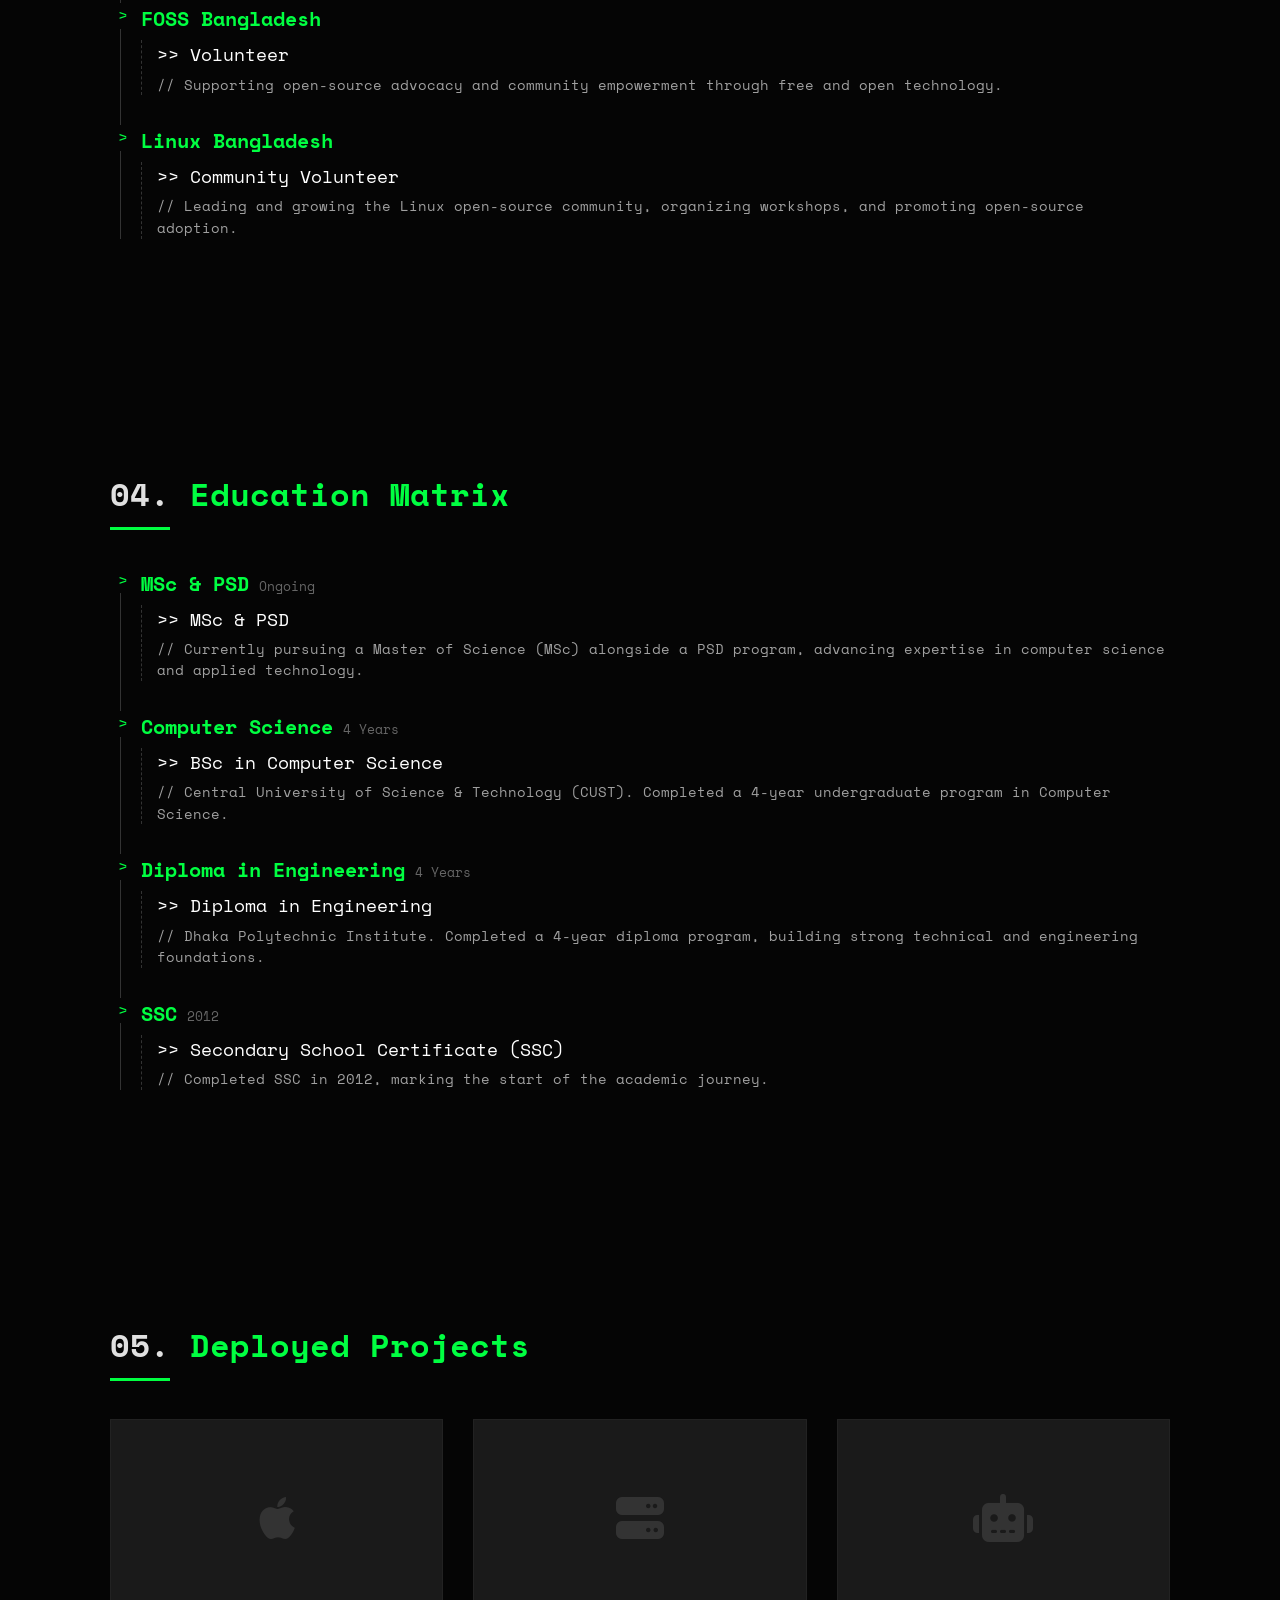
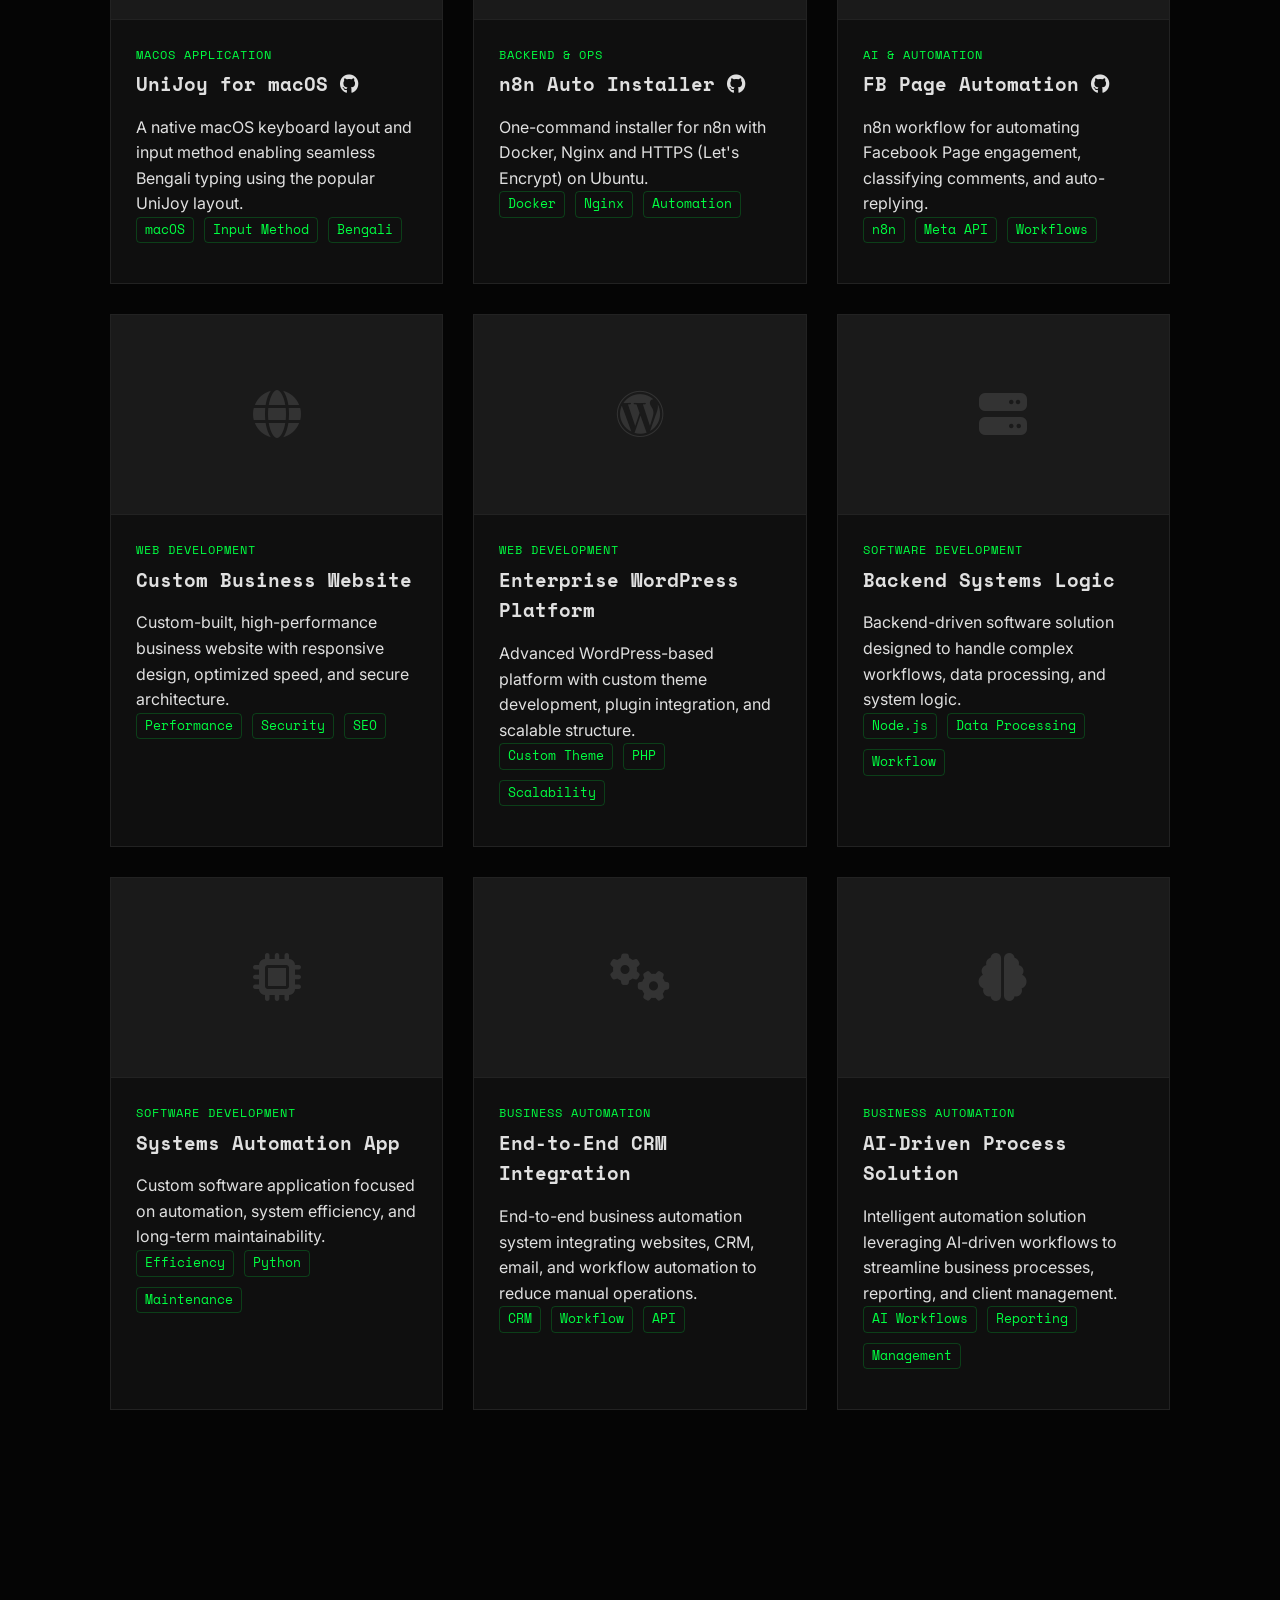
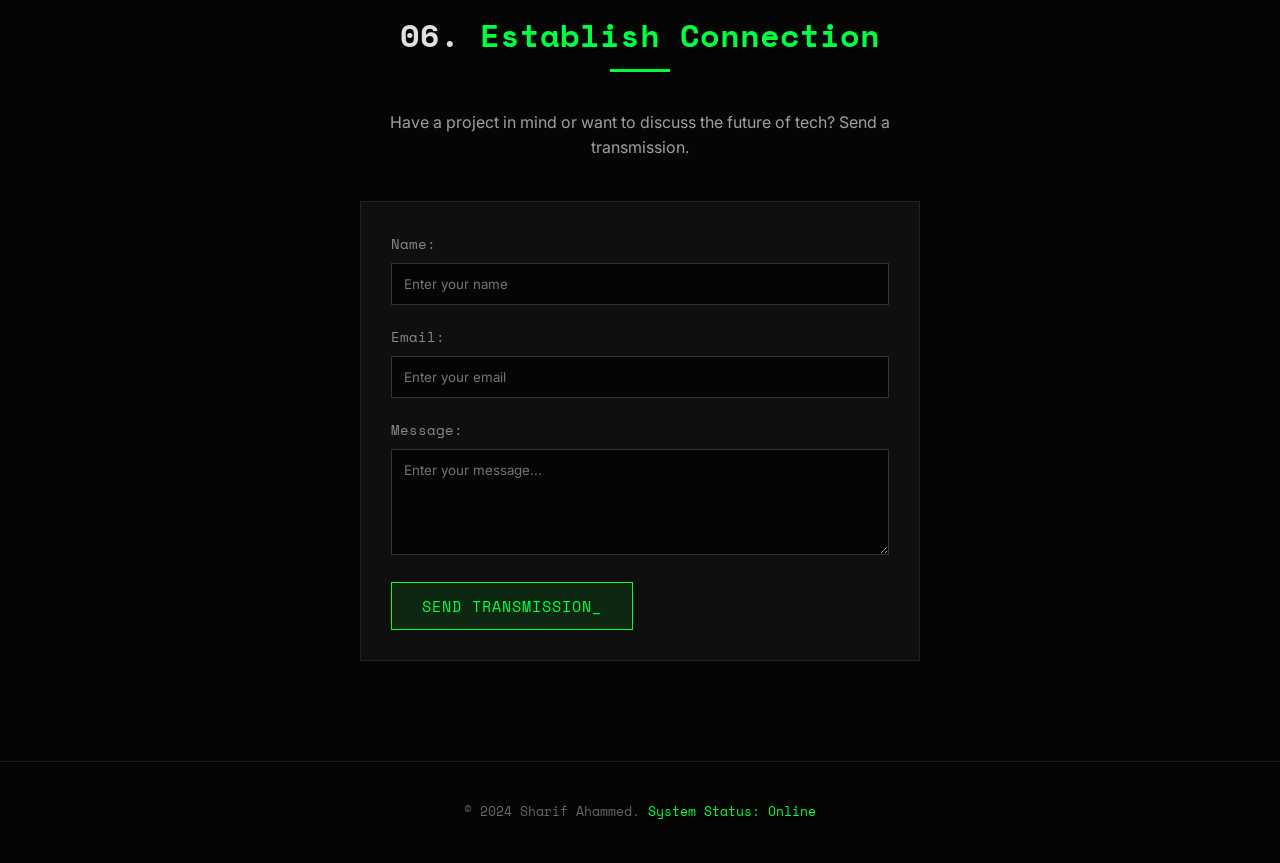
==== commit a2d1d1f9: "Perf/a11y: async Google Fonts, add aria-labels to icon-only GitHub links" ====
--- a/index.html
+++ b/index.html
@@ -85,12 +85,16 @@
     }
     </script>
 
-    <!-- Fonts -->
+    <!-- Fonts (loaded async so they don't block first paint; swap keeps text visible) -->
     <link rel="preconnect" href="https://fonts.googleapis.com">
     <link rel="preconnect" href="https://fonts.gstatic.com" crossorigin>
-    <link
+    <link rel="stylesheet"
         href="https://fonts.googleapis.com/css2?family=Inter:wght@300;400;600&family=Space+Mono:ital,wght@0,400;0,700;1,400&display=swap"
-        rel="stylesheet">
+        media="print" onload="this.media='all'">
+    <noscript>
+        <link rel="stylesheet"
+            href="https://fonts.googleapis.com/css2?family=Inter:wght@300;400;600&family=Space+Mono:ital,wght@0,400;0,700;1,400&display=swap">
+    </noscript>
 
     <!-- Styles -->
     <link rel="stylesheet" href="styles/main.css">
@@ -433,7 +437,7 @@
                         </div>
                         <div class="project-info">
                             <div class="project-category">MACOS APPLICATION</div>
-                            <h3>UniJoy for macOS <a href="https://github.com/nuxrif/UniJoy-macOS" target="_blank" style="color: inherit; text-decoration: none;"><i class="fab fa-github"></i></a></h3>
+                            <h3>UniJoy for macOS <a href="https://github.com/nuxrif/UniJoy-macOS" target="_blank" rel="noopener" aria-label="UniJoy for macOS on GitHub" style="color: inherit; text-decoration: none;"><i class="fab fa-github" aria-hidden="true"></i></a></h3>
                             <p>A native macOS keyboard layout and input method enabling seamless Bengali typing using the popular UniJoy layout.</p>
                             <div class="tech-stack">
                                 <span>macOS</span>
@@ -452,7 +456,7 @@
                         </div>
                         <div class="project-info">
                             <div class="project-category">BACKEND & OPS</div>
-                            <h3>n8n Auto Installer <a href="https://github.com/nuxrif/n8n-auto-installer" target="_blank" style="color: inherit; text-decoration: none;"><i class="fab fa-github"></i></a></h3>
+                            <h3>n8n Auto Installer <a href="https://github.com/nuxrif/n8n-auto-installer" target="_blank" rel="noopener" aria-label="n8n Auto Installer on GitHub" style="color: inherit; text-decoration: none;"><i class="fab fa-github" aria-hidden="true"></i></a></h3>
                             <p>One-command installer for n8n with Docker, Nginx and HTTPS (Let's Encrypt) on Ubuntu.</p>
                             <div class="tech-stack">
                                 <span>Docker</span>
@@ -471,7 +475,7 @@
                         </div>
                         <div class="project-info">
                             <div class="project-category">AI & AUTOMATION</div>
-                            <h3>FB Page Automation <a href="https://github.com/nuxrif/facebook-page-automation-n8n" target="_blank" style="color: inherit; text-decoration: none;"><i class="fab fa-github"></i></a></h3>
+                            <h3>FB Page Automation <a href="https://github.com/nuxrif/facebook-page-automation-n8n" target="_blank" rel="noopener" aria-label="FB Page Automation on GitHub" style="color: inherit; text-decoration: none;"><i class="fab fa-github" aria-hidden="true"></i></a></h3>
                             <p>n8n workflow for automating Facebook Page engagement, classifying comments, and auto-replying.</p>
                             <div class="tech-stack">
                                 <span>n8n</span>
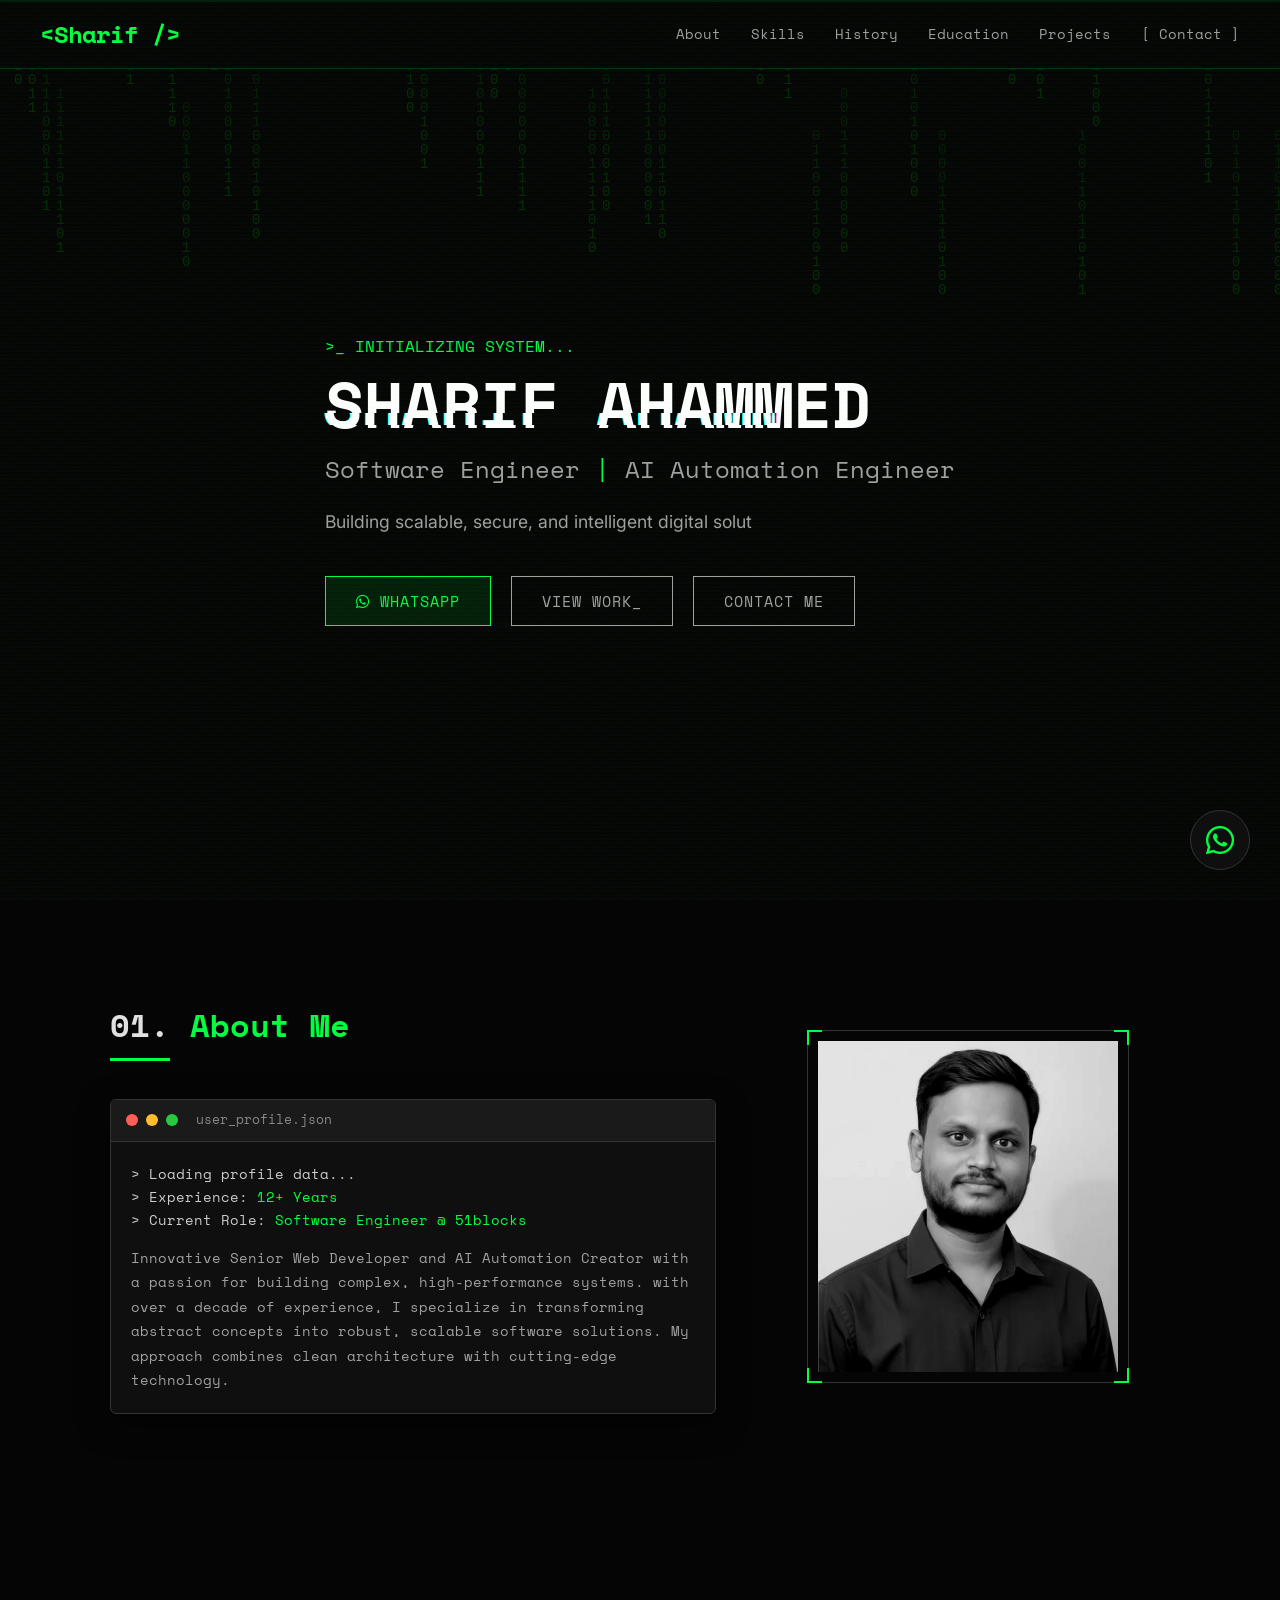
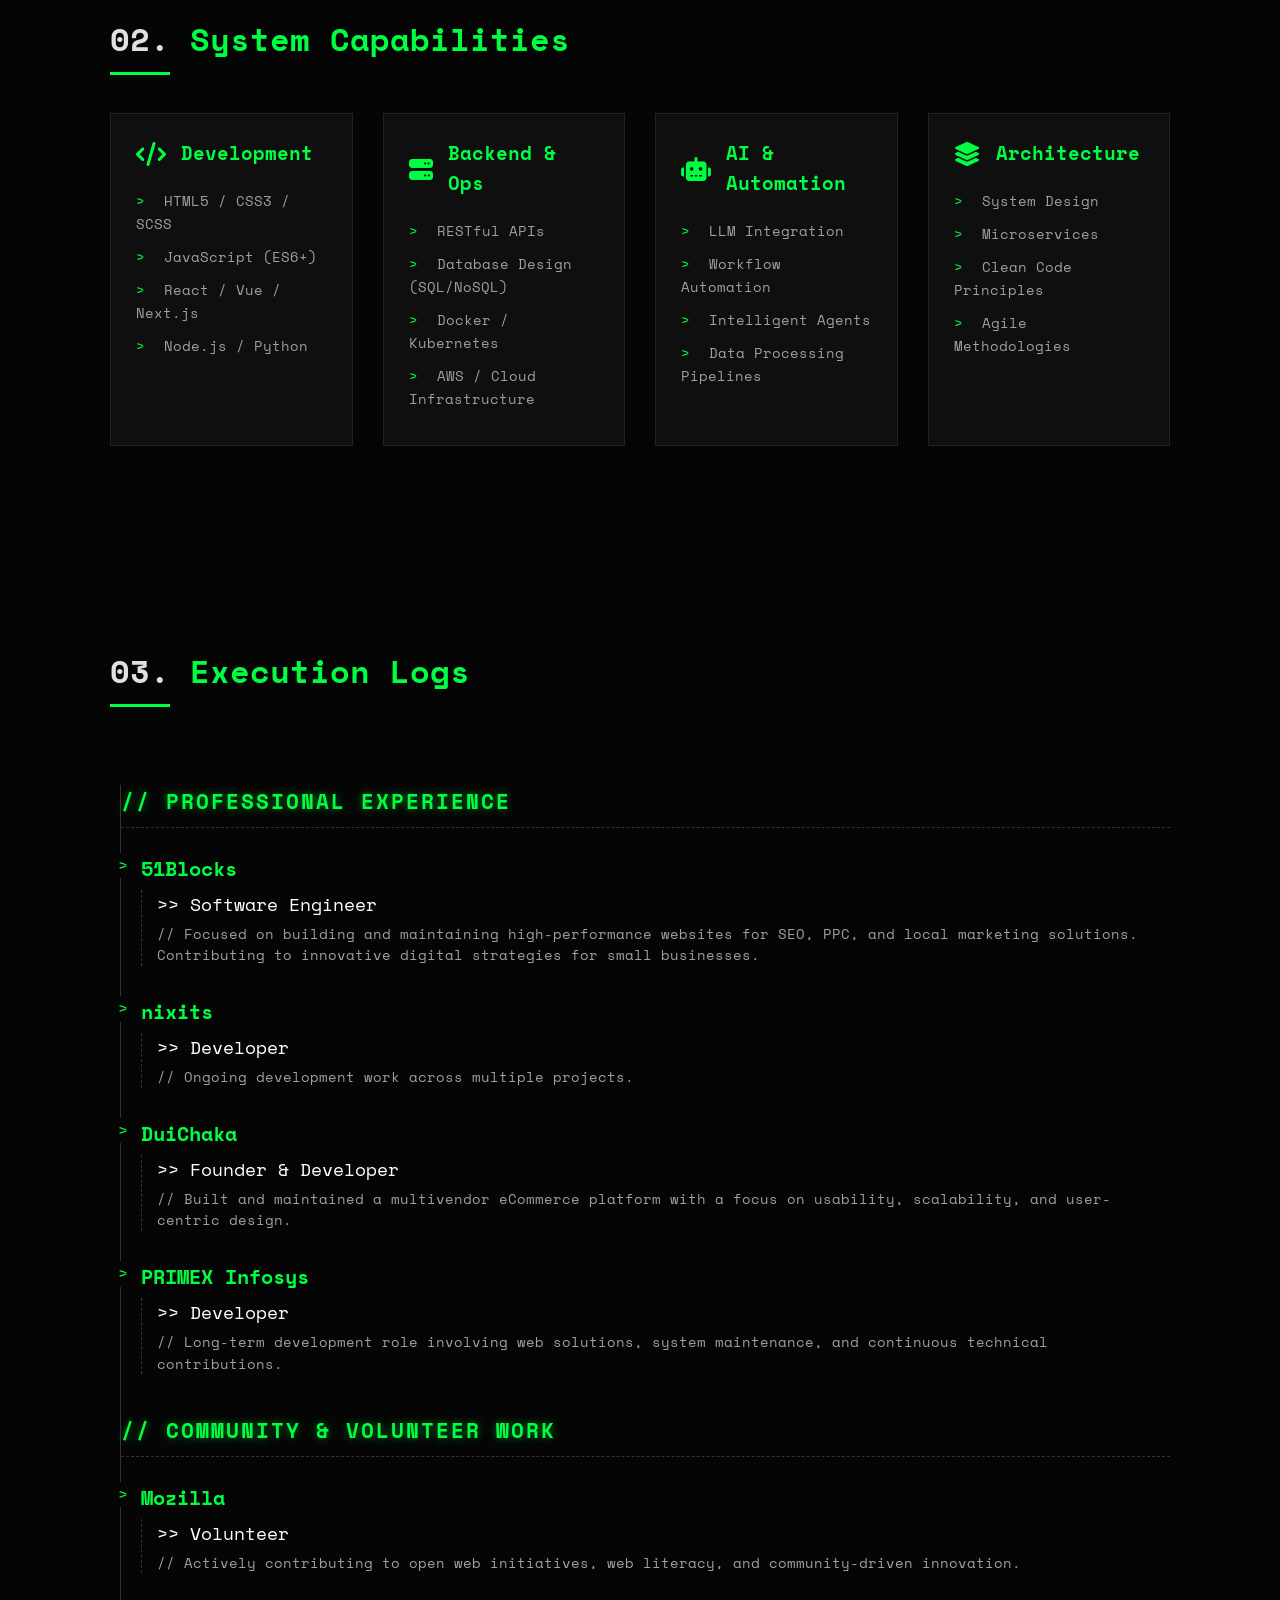
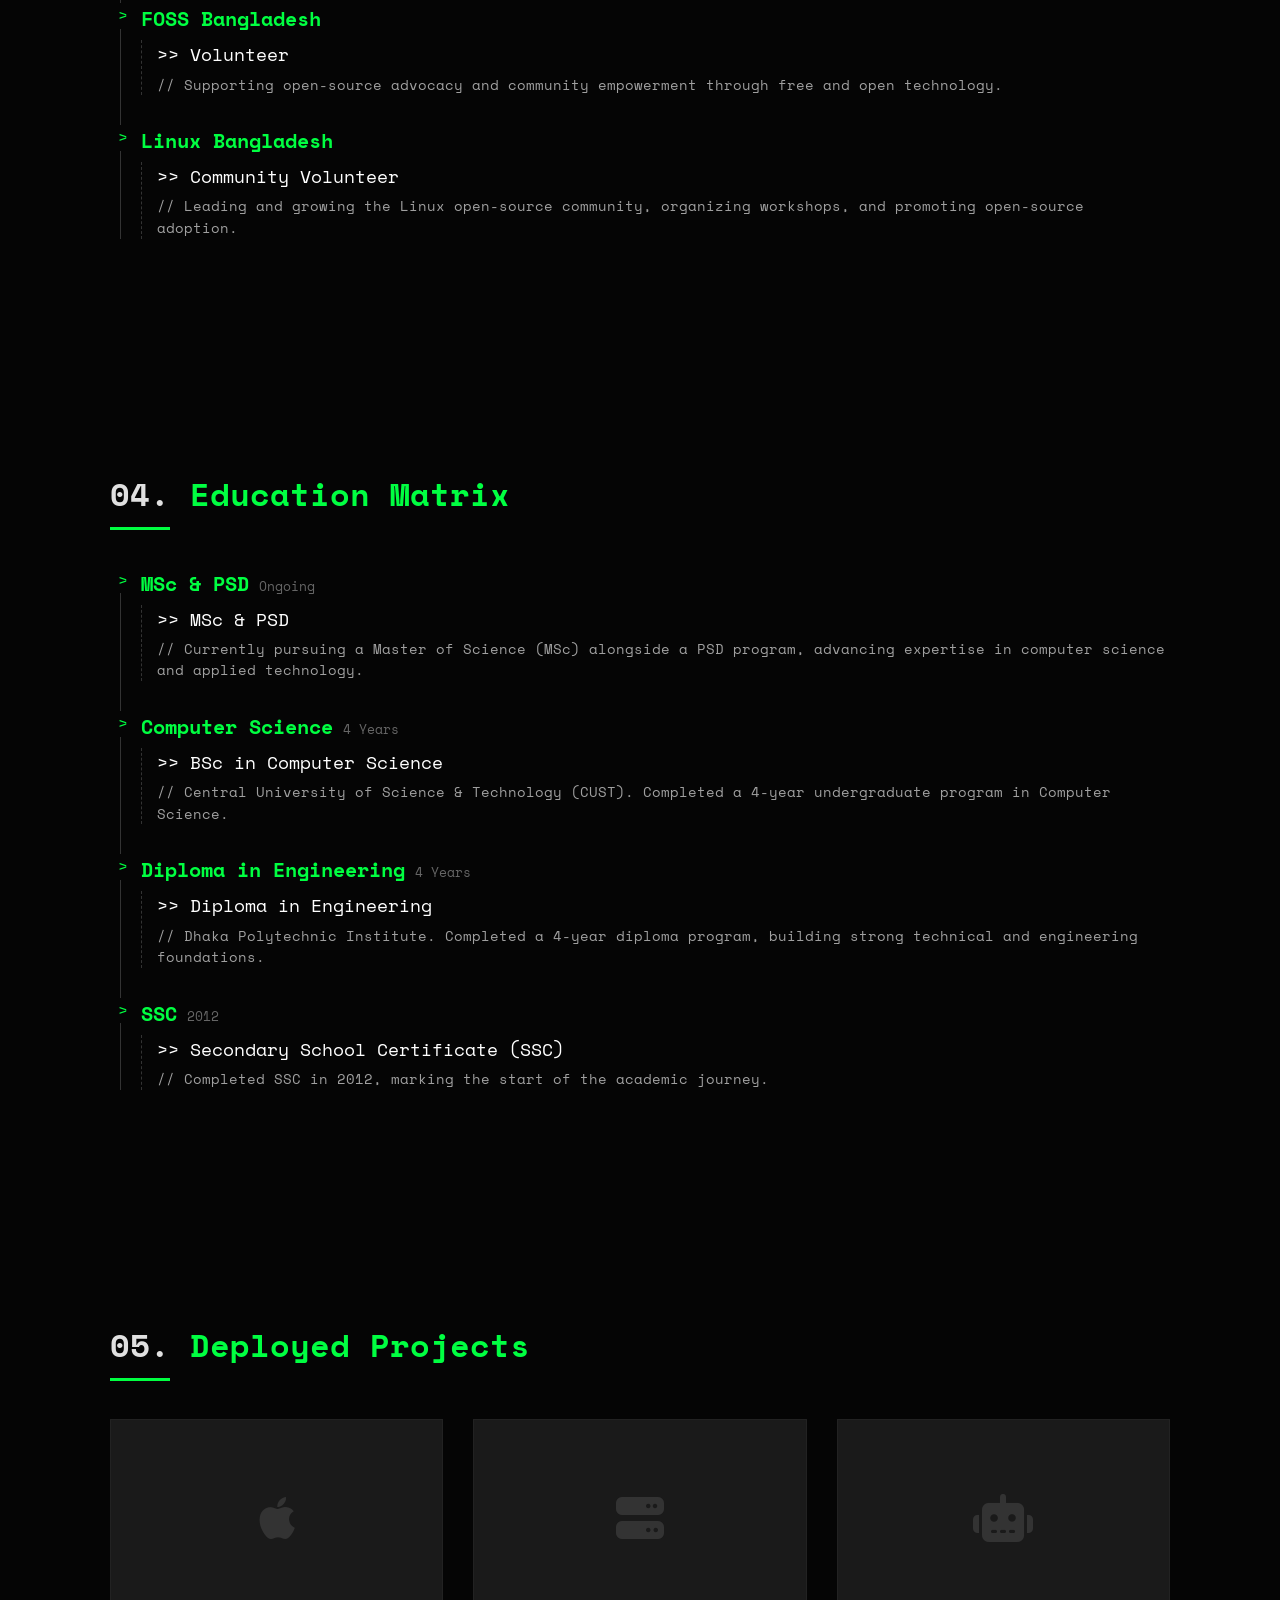
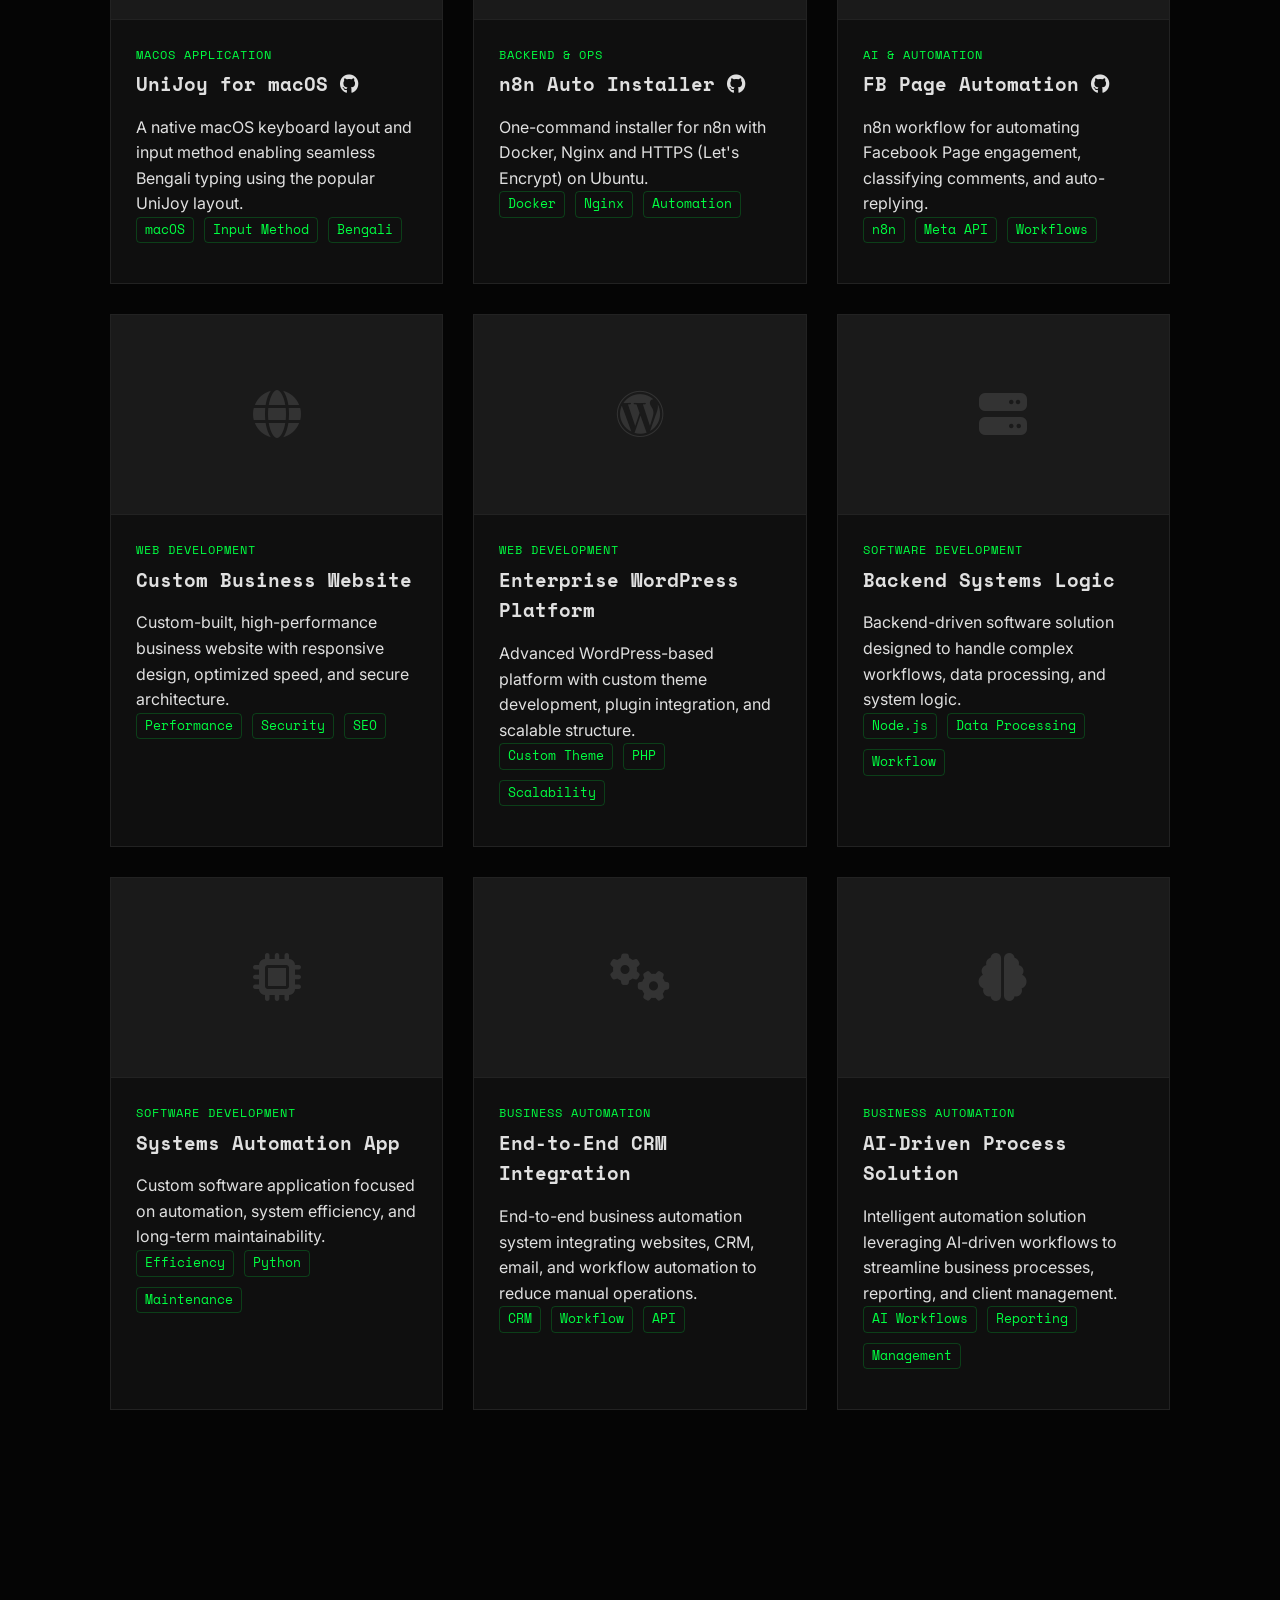
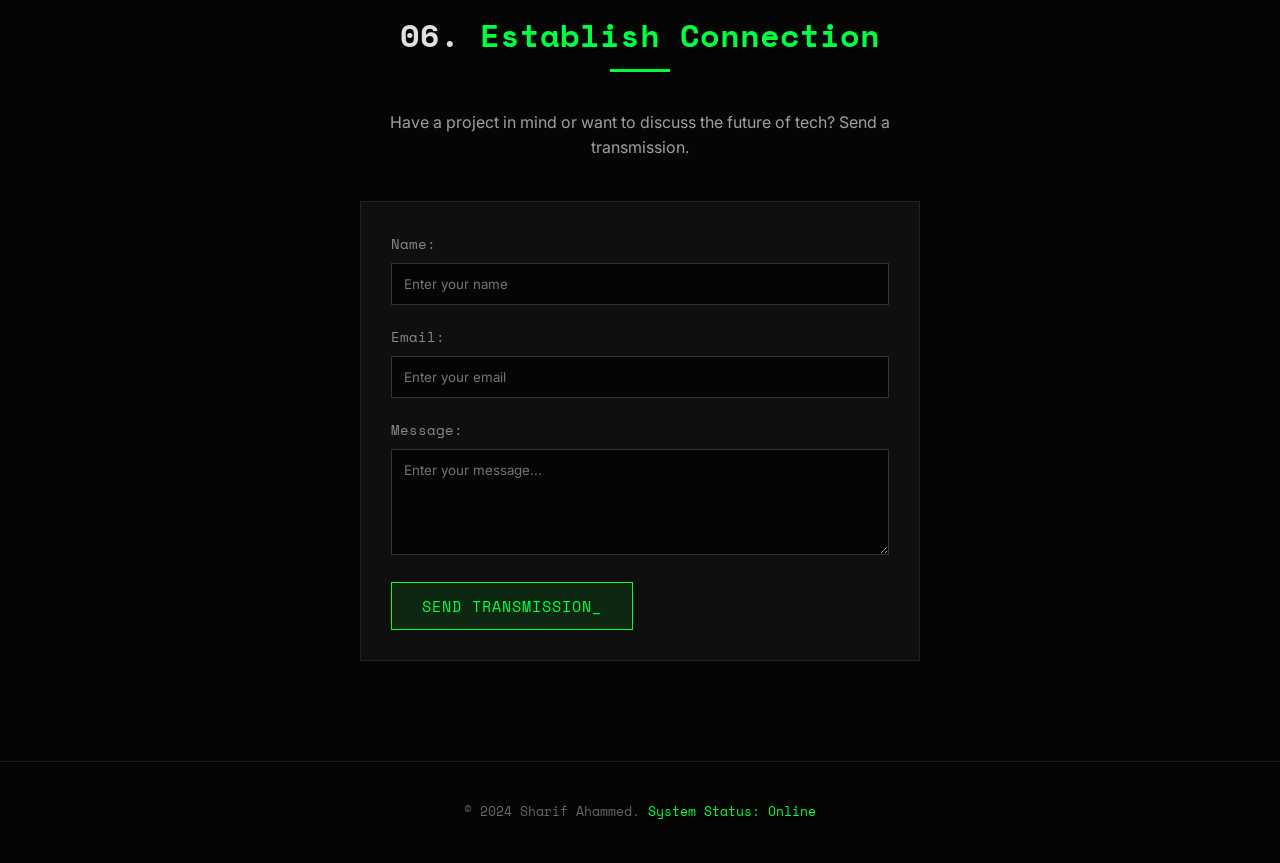
==== commit 2d2020e0: "Perf/BP: inline CSS, WebP profile image, inline noise texture, security headers - Inline all CSS int" ====
--- a/index.html
+++ b/index.html
@@ -96,10 +96,1232 @@
             href="https://fonts.googleapis.com/css2?family=Inter:wght@300;400;600&family=Space+Mono:ital,wght@0,400;0,700;1,400&display=swap">
     </noscript>
 
-    <!-- Styles -->
-    <link rel="stylesheet" href="styles/main.css">
-    <link rel="stylesheet" href="styles/glitch.css">
-    <link rel="stylesheet" href="styles/logs.css">
+    <!-- Styles (inlined to eliminate render-blocking requests) -->
+    <style>
+
+/* ===== main.css ===== */
+/* 
+ * MAIN STYLESHEET
+ * Theme: Dark Hacker / Cyberpunk
+ */
+
+:root {
+    --bg-color: #050505;
+    --bg-secondary: #0a0a0a;
+    --text-primary: #e0e0e0;
+    --text-secondary: #a0a0a0;
+    --accent-color: #00ff41;
+    /* Terminal Green */
+    --accent-dim: rgba(0, 255, 65, 0.2);
+    --alert-color: #ff3333;
+    --font-mono: 'Space Mono', 'Fira Code', monospace;
+    --font-sans: 'Inter', sans-serif;
+    --transition: all 0.3s ease;
+    --container-width: 1100px;
+    --glow-color: rgba(0, 255, 65, 0.5);
+}
+
+/* Noise Overlay */
+.noise {
+    position: fixed;
+    top: 0;
+    left: 0;
+    width: 100%;
+    height: 100%;
+    z-index: 150;
+    opacity: 0.03;
+    pointer-events: none;
+    background: url("data:image/svg+xml,%3Csvg xmlns='http://www.w3.org/2000/svg' width='120' height='120'%3E%3Cfilter id='n'%3E%3CfeTurbulence type='fractalNoise' baseFrequency='0.85' numOctaves='2' stitchTiles='stitch'/%3E%3C/filter%3E%3Crect width='100%25' height='100%25' filter='url(%23n)'/%3E%3C/svg%3E");
+}
+
+/* Vertical Scanline Sweep */
+.scanline-sweep {
+    position: fixed;
+    top: 0;
+    left: 0;
+    width: 100%;
+    height: 2px;
+    background: var(--accent-color);
+    box-shadow: 0 0 15px var(--accent-color);
+    opacity: 0.1;
+    z-index: 200;
+    pointer-events: none;
+    animation: sweep 8s linear infinite;
+}
+
+@keyframes sweep {
+    0% {
+        transform: translateY(-100vh);
+    }
+
+    100% {
+        transform: translateY(100vh);
+    }
+}
+
+/* Scroll Fade-In Effects */
+.reveal {
+    opacity: 0;
+    transform: translateY(30px);
+    transition: opacity 0.8s ease-out, transform 0.8s ease-out;
+}
+
+.reveal.active {
+    opacity: 1;
+    transform: translateY(0);
+}
+
+/* Reset & Base */
+*,
+*::before,
+*::after {
+    margin: 0;
+    padding: 0;
+    box-sizing: border-box;
+}
+
+html {
+    scroll-behavior: smooth;
+}
+
+body {
+    background-color: var(--bg-color);
+    color: var(--text-primary);
+    font-family: var(--font-sans);
+    line-height: 1.6;
+    overflow-x: hidden;
+    position: relative;
+}
+
+a {
+    text-decoration: none;
+    color: inherit;
+    transition: var(--transition);
+}
+
+ul {
+    list-style: none;
+}
+
+/* Utilities */
+.container {
+    max-width: var(--container-width);
+    margin: 0 auto;
+    padding: 0 20px;
+}
+
+.container.narrow {
+    max-width: 600px;
+}
+
+.section {
+    padding: 100px 0;
+}
+
+.highlight {
+    color: var(--accent-color);
+}
+
+.green-text {
+    color: var(--accent-color);
+}
+
+/* Background Effects */
+#matrix-canvas {
+    position: fixed;
+    top: 0;
+    left: 0;
+    width: 100%;
+    height: 100%;
+    z-index: -1;
+    opacity: 0.15;
+}
+
+.scanline {
+    position: fixed;
+    top: 0;
+    left: 0;
+    width: 100%;
+    height: 100%;
+    background: linear-gradient(to bottom,
+            transparent 50%,
+            rgba(0, 255, 65, 0.02) 50%);
+    background-size: 100% 4px;
+    pointer-events: none;
+    z-index: 100;
+}
+
+/* Typography */
+h1,
+h2,
+h3,
+h4,
+.nav-item,
+.btn,
+.terminal-prefix {
+    font-family: var(--font-mono);
+}
+
+.section-title {
+    font-size: 2rem;
+    margin-bottom: 3rem;
+    position: relative;
+    display: inline-block;
+}
+
+.section-title::after {
+    content: '';
+    position: absolute;
+    bottom: -10px;
+    left: 0;
+    width: 60px;
+    height: 3px;
+    background-color: var(--accent-color);
+}
+
+.section-title.center {
+    display: block;
+    /* Ensure it takes full width/displays as block if needed for centering */
+    text-align: center;
+    margin-left: auto;
+    margin-right: auto;
+    width: fit-content;
+    /* Shrink to fit text so the underline is correct width */
+}
+
+.section-title.center::after {
+    left: 50%;
+    transform: translateX(-50%);
+}
+
+/* Header & Nav */
+.navbar {
+    position: fixed;
+    top: 0;
+    left: 0;
+    width: 100%;
+    padding: 20px 0;
+    background: rgba(5, 5, 5, 0.9);
+    backdrop-filter: blur(10px);
+    z-index: 99;
+    border-bottom: 1px solid var(--accent-dim);
+    display: flex;
+    justify-content: space-between;
+    /* This might not work well without a container, adjusting below */
+}
+
+/* Navbar adjustment to use container padding via internal logic or explicit container */
+.navbar {
+    padding: 15px 40px;
+    align-items: center;
+}
+
+.mobile-menu-toggle {
+    display: none;
+    font-size: 1.5rem;
+    color: var(--accent-color);
+    cursor: pointer;
+}
+
+.logo {
+    font-family: var(--font-mono);
+    font-size: 1.5rem;
+    font-weight: 700;
+    color: var(--accent-color);
+    letter-spacing: -1px;
+}
+
+.nav-links {
+    display: flex;
+    gap: 30px;
+}
+
+.nav-item {
+    font-size: 0.9rem;
+    color: var(--text-secondary);
+}
+
+.nav-item:hover {
+    color: var(--accent-color);
+    text-shadow: 0 0 8px var(--accent-dim);
+}
+
+/* Hero Section */
+.hero-section {
+    height: 100vh;
+    display: flex;
+    align-items: center;
+    justify-content: flex-start;
+    padding-top: 60px;
+}
+
+.terminal-prefix {
+    color: var(--accent-color);
+    margin-bottom: 10px;
+    font-size: 1rem;
+}
+
+.hero-content h1 {
+    font-size: 4rem;
+    line-height: 1.1;
+    margin-bottom: 10px;
+    color: #fff;
+}
+
+.role-title {
+    font-size: 1.5rem;
+    color: var(--text-secondary);
+    margin-bottom: 20px;
+    font-weight: 400;
+}
+
+.role-title .accent {
+    color: var(--accent-color);
+}
+
+.tagline {
+    max-width: 500px;
+    margin-bottom: 40px;
+    color: var(--text-secondary);
+    font-size: 1.1rem;
+}
+
+/* Buttons */
+.cta-group {
+    display: flex;
+    gap: 20px;
+}
+
+.btn {
+    padding: 12px 30px;
+    border: 1px solid var(--accent-color);
+    background: transparent;
+    color: var(--accent-color);
+    font-size: 0.95rem;
+    cursor: pointer;
+    text-transform: uppercase;
+    letter-spacing: 1px;
+    position: relative;
+    overflow: hidden;
+    transition: all 0.3s;
+}
+
+.primary-btn {
+    background: var(--accent-dismiss);
+    /* Typo adjustment: solid background usually for primary */
+    background: rgba(0, 255, 65, 0.1);
+}
+
+.primary-btn:hover {
+    background: var(--accent-color);
+    color: #000;
+    box-shadow: 0 0 20px var(--accent-dim);
+}
+
+.secondary-btn {
+    border-color: var(--text-secondary);
+    color: var(--text-secondary);
+}
+
+.secondary-btn:hover {
+    border-color: #fff;
+    color: #fff;
+}
+
+/* About Section */
+.reverse-grid {
+    display: grid;
+    grid-template-columns: 1.2fr 0.8fr;
+    gap: 50px;
+    align-items: center;
+}
+
+.terminal-box {
+    background: #0f0f0f;
+    border: 1px solid #333;
+    border-radius: 6px;
+    overflow: hidden;
+    font-family: var(--font-mono);
+    box-shadow: 0 10px 30px rgba(0, 0, 0, 0.5);
+}
+
+.terminal-header {
+    background: #1a1a1a;
+    padding: 10px 15px;
+    display: flex;
+    align-items: center;
+    gap: 8px;
+    border-bottom: 1px solid #333;
+}
+
+.dot {
+    width: 12px;
+    height: 12px;
+    border-radius: 50%;
+}
+
+.red {
+    background: #ff5f56;
+}
+
+.yellow {
+    background: #ffbd2e;
+}
+
+.green {
+    background: #27c93f;
+}
+
+.terminal-header .title {
+    margin-left: 10px;
+    font-size: 0.8rem;
+    color: #888;
+}
+
+.terminal-body {
+    padding: 20px;
+    font-size: 0.9rem;
+    color: #ccc;
+}
+
+.code-value {
+    color: var(--accent-color);
+}
+
+.bio-text {
+    margin-top: 15px;
+    line-height: 1.7;
+    color: var(--text-secondary);
+}
+
+.about-image {
+    display: flex;
+    justify-content: center;
+}
+
+.image-frame {
+    position: relative;
+    padding: 10px;
+    border: 1px solid #333;
+}
+
+.profile-pic {
+    max-width: 100%;
+    filter: grayscale(100%) contrast(1.2);
+    /* display: block; */
+    /* Replaced by flex container but good to keep */
+    display: block;
+    height: auto;
+    width: 300px;
+}
+
+.image-frame:hover .profile-pic {
+    filter: grayscale(0%);
+}
+
+.corner {
+    position: absolute;
+    width: 15px;
+    height: 15px;
+    border-color: var(--accent-color);
+    border-style: solid;
+}
+
+.t-l {
+    top: -1px;
+    left: -1px;
+    border-width: 2px 0 0 2px;
+}
+
+.t-r {
+    top: -1px;
+    right: -1px;
+    border-width: 2px 2px 0 0;
+}
+
+.b-l {
+    bottom: -1px;
+    left: -1px;
+    border-width: 0 0 2px 2px;
+}
+
+.b-r {
+    bottom: -1px;
+    right: -1px;
+    border-width: 0 2px 2px 0;
+}
+
+/* Skills Grid */
+.skills-grid {
+    display: grid;
+    grid-template-columns: repeat(auto-fit, minmax(240px, 1fr));
+    gap: 30px;
+}
+
+.skill-card {
+    background: #0f0f0f;
+    border: 1px solid #222;
+    padding: 25px;
+    transition: var(--transition);
+}
+
+.skill-card:hover {
+    border-color: var(--accent-color);
+    transform: translateY(-5px);
+}
+
+.card-header {
+    display: flex;
+    align-items: center;
+    gap: 15px;
+    margin-bottom: 20px;
+    color: var(--accent-color);
+}
+
+.card-header i {
+    font-size: 1.5rem;
+}
+
+.skill-list li {
+    margin-bottom: 10px;
+    color: var(--text-secondary);
+    font-family: var(--font-mono);
+    font-size: 0.9rem;
+}
+
+.prompt {
+    color: var(--accent-color);
+    margin-right: 10px;
+}
+
+/* Experience */
+.timeline {
+    border-left: 2px solid #333;
+    padding-left: 30px;
+}
+
+.timeline-item {
+    position: relative;
+    margin-bottom: 40px;
+}
+
+.timeline-item::before {
+    content: '';
+    position: absolute;
+    left: -36px;
+    top: 5px;
+    width: 10px;
+    height: 10px;
+    background: var(--bg-color);
+    border: 2px solid var(--accent-color);
+    border-radius: 50%;
+}
+
+.timeline-date {
+    font-family: var(--font-mono);
+    color: var(--accent-color);
+    margin-bottom: 5px;
+    font-size: 0.9rem;
+}
+
+.timeline-content h3 {
+    font-size: 1.3rem;
+    margin-bottom: 5px;
+}
+
+.timeline-content h4 {
+    color: #888;
+    margin-bottom: 10px;
+    font-weight: 400;
+}
+
+.timeline-content p {
+    color: var(--text-secondary);
+}
+
+/* Projects */
+.projects-grid {
+    display: grid;
+    grid-template-columns: repeat(auto-fit, minmax(300px, 1fr));
+    gap: 30px;
+}
+
+.project-card {
+    border: 1px solid #222;
+    background: #0f0f0f;
+    transition: var(--transition);
+}
+
+.project-card:hover {
+    border-color: var(--accent-color);
+}
+
+.project-image {
+    height: 200px;
+    background: #1a1a1a;
+    display: flex;
+    align-items: center;
+    justify-content: center;
+    border-bottom: 1px solid #222;
+}
+
+.img-placeholder i {
+    font-size: 3rem;
+    color: #333;
+}
+
+.project-info {
+    padding: 25px;
+}
+
+.project-category {
+    font-family: var(--font-mono);
+    font-size: 0.75rem;
+    color: var(--accent-color);
+    margin-bottom: 5px;
+    letter-spacing: 1px;
+}
+
+.project-info h3 {
+    font-size: 1.2rem;
+    margin-bottom: 15px;
+}
+
+.tech-stack {
+    display: flex;
+    gap: 10px;
+    margin-bottom: 15px;
+    flex-wrap: wrap;
+}
+
+.tech-stack span {
+    font-size: 0.8rem;
+    font-family: var(--font-mono);
+    color: var(--accent-color);
+    border: 1px solid var(--accent-dim);
+    padding: 2px 8px;
+    border-radius: 4px;
+}
+
+.project-links {
+    margin-top: 20px;
+    display: flex;
+    gap: 20px;
+}
+
+.project-links a {
+    font-size: 0.9rem;
+    font-family: var(--font-mono);
+    display: flex;
+    align-items: center;
+    gap: 8px;
+}
+
+.project-links a:hover {
+    color: var(--accent-color);
+}
+
+/* Contact */
+.contact-subtitle {
+    text-align: center;
+    color: var(--text-secondary);
+    margin-bottom: 40px;
+}
+
+.contact-form {
+    background: #0f0f0f;
+    padding: 30px;
+    border: 1px solid #222;
+}
+
+.form-group {
+    margin-bottom: 20px;
+}
+
+.form-group label {
+    display: block;
+    font-family: var(--font-mono);
+    margin-bottom: 8px;
+    color: #888;
+    font-size: 0.9rem;
+}
+
+.form-group input,
+.form-group textarea {
+    width: 100%;
+    background: #050505;
+    border: 1px solid #333;
+    padding: 12px;
+    color: var(--text-primary);
+    font-family: var(--font-sans);
+    outline: none;
+    transition: var(--transition);
+}
+
+.form-group input:focus,
+.form-group textarea:focus {
+    border-color: var(--accent-color);
+    box-shadow: 0 0 10px rgba(0, 255, 65, 0.1);
+}
+
+.social-links {
+    display: flex;
+    justify-content: center;
+    gap: 30px;
+    margin-top: 50px;
+}
+
+.social-icon {
+    font-size: 1.5rem;
+    color: var(--text-secondary);
+    width: 50px;
+    height: 50px;
+    border: 1px solid #333;
+    display: flex;
+    align-items: center;
+    justify-content: center;
+    border-radius: 50%;
+    transition: var(--transition);
+}
+
+.social-icon:hover {
+    border-color: var(--accent-color);
+    color: var(--accent-color);
+    transform: translateY(-5px);
+    box-shadow: 0 0 15px var(--accent-dim);
+}
+
+/* Footer */
+footer {
+    padding: 40px 0;
+    text-align: center;
+    font-family: var(--font-mono);
+    color: #666;
+    font-size: 0.8rem;
+    border-top: 1px solid #1a1a1a;
+}
+
+/* Neon border glow animation */
+@keyframes neon-glow {
+
+    0%,
+    100% {
+        box-shadow: 0 0 5px var(--accent-dim);
+        border-color: #222;
+    }
+
+    50% {
+        box-shadow: 0 0 15px var(--accent-dim);
+        border-color: var(--accent-color);
+    }
+}
+
+.skill-card,
+.project-card,
+.terminal-box {
+    animation: neon-glow 6s infinite ease-in-out;
+}
+
+.skill-card:nth-child(2) {
+    animation-delay: 1.5s;
+}
+
+.skill-card:nth-child(3) {
+    animation-delay: 3s;
+}
+
+.skill-card:nth-child(4) {
+    animation-delay: 4.5s;
+}
+
+.project-card:nth-child(even) {
+    animation-delay: 2s;
+}
+
+@media (max-width: 768px) {
+    .navbar {
+        padding: 15px 20px;
+    }
+
+    .nav-links {
+        display: none;
+        /* Hide for now, or could make persistent simplified links */
+    }
+
+    /* Show simple horizontal scroll or simplified links if needed, but per report they were 'hidden' */
+    /* Let's keep them hidden but add a note or minimal nav if possible later if user asks. 
+       For now, let's fix the layout breakage first. */
+
+    .hero-content h1 {
+        font-size: 2.5rem;
+    }
+
+    .role-title {
+        font-size: 1.1rem;
+        word-break: break-word;
+    }
+
+    .cta-group {
+        flex-direction: column;
+        width: 100%;
+    }
+
+    .btn {
+        width: 100%;
+        text-align: center;
+    }
+
+    .section {
+        padding: 60px 0;
+    }
+
+    .section-title {
+        font-size: 1.5rem;
+        margin-bottom: 2rem;
+    }
+
+    .reverse-grid {
+        grid-template-columns: 1fr;
+        text-align: center;
+    }
+
+    .about-image {
+        order: -1;
+        margin-bottom: 30px;
+    }
+
+    .about-image img {
+        width: 200px;
+    }
+
+    .projects-grid {
+        grid-template-columns: 1fr;
+    }
+
+    .skills-grid {
+        grid-template-columns: 1fr;
+    }
+
+    .contact-form {
+        padding: 20px;
+    }
+
+    .timeline::before {
+        left: 20px;
+    }
+}
+
+@media (max-width: 480px) {
+    .hero-content h1 {
+        font-size: 2rem;
+    }
+
+    .logo {
+        font-size: 1.2rem;
+    }
+}
+
+/* Floating WhatsApp Button */
+.floating-whatsapp {
+    position: fixed;
+    bottom: 30px;
+    right: 30px;
+    background-color: #0f0f0f;
+    color: var(--accent-color);
+    border: 1px solid #333;
+    width: 60px;
+    height: 60px;
+    border-radius: 50%;
+    display: flex;
+    justify-content: center;
+    align-items: center;
+    font-size: 2rem;
+    z-index: 1000;
+    transition: var(--transition);
+    animation: neon-glow-wa 3s infinite ease-in-out;
+}
+
+.floating-whatsapp:hover {
+    transform: scale(1.1);
+    color: var(--accent-color);
+    border-color: var(--accent-color);
+    background-color: rgba(0, 255, 65, 0.05);
+}
+
+@keyframes neon-glow-wa {
+    0%, 100% {
+        box-shadow: 0 0 5px var(--accent-dim);
+        border-color: #333;
+    }
+    50% {
+        box-shadow: 0 0 15px var(--accent-dim);
+        border-color: var(--accent-color);
+    }
+}
+
+@media (max-width: 480px) {
+    .floating-whatsapp {
+        width: 50px;
+        height: 50px;
+        font-size: 1.8rem;
+        bottom: 20px;
+        right: 20px;
+    }
+}
+
+/* ===== glitch.css ===== */
+/* GLITCH EFFECTS & ANIMATIONS */
+
+/* Glitch Animation */
+.glitch {
+    position: relative;
+    color: #fff;
+}
+
+.glitch::before,
+.glitch::after {
+    content: attr(data-text);
+    position: absolute;
+    top: 0;
+    left: 0;
+    width: 100%;
+    height: 100%;
+    background: var(--bg-color);
+}
+
+.glitch::before {
+    left: 2px;
+    text-shadow: -1px 0 #ff00c1;
+    clip: rect(44px, 450px, 56px, 0);
+    animation: glitch-anim-1 5s infinite linear alternate-reverse;
+}
+
+.glitch::after {
+    left: -2px;
+    text-shadow: -1px 0 #00fff9;
+    clip: rect(44px, 450px, 56px, 0);
+    animation: glitch-anim-2 5s infinite linear alternate-reverse;
+}
+
+@keyframes glitch-anim-1 {
+    0% {
+        clip: rect(30px, 9999px, 10px, 0);
+    }
+
+    5% {
+        clip: rect(70px, 9999px, 90px, 0);
+    }
+
+    10% {
+        clip: rect(40px, 9999px, 5px, 0);
+    }
+
+    15% {
+        clip: rect(90px, 9999px, 60px, 0);
+    }
+
+    20% {
+        clip: rect(20px, 9999px, 30px, 0);
+    }
+
+    25% {
+        clip: rect(10px, 9999px, 80px, 0);
+    }
+
+    30% {
+        clip: rect(50px, 9999px, 20px, 0);
+    }
+
+    35% {
+        clip: rect(80px, 9999px, 40px, 0);
+    }
+
+    40% {
+        clip: rect(60px, 9999px, 70px, 0);
+    }
+
+    45% {
+        clip: rect(10px, 9999px, 50px, 0);
+    }
+
+    50% {
+        clip: rect(90px, 9999px, 10px, 0);
+    }
+
+    55% {
+        clip: rect(30px, 9999px, 80px, 0);
+    }
+
+    60% {
+        clip: rect(60px, 9999px, 40px, 0);
+    }
+
+    65% {
+        clip: rect(20px, 9999px, 70px, 0);
+    }
+
+    70% {
+        clip: rect(50px, 9999px, 30px, 0);
+    }
+
+    75% {
+        clip: rect(80px, 9999px, 10px, 0);
+    }
+
+    80% {
+        clip: rect(40px, 9999px, 90px, 0);
+    }
+
+    85% {
+        clip: rect(70px, 9999px, 20px, 0);
+    }
+
+    90% {
+        clip: rect(10px, 9999px, 60px, 0);
+    }
+
+    95% {
+        clip: rect(50px, 9999px, 40px, 0);
+    }
+
+    100% {
+        clip: rect(30px, 9999px, 80px, 0);
+    }
+}
+
+@keyframes glitch-anim-2 {
+    0% {
+        clip: rect(10px, 9999px, 90px, 0);
+    }
+
+    5% {
+        clip: rect(50px, 9999px, 20px, 0);
+    }
+
+    10% {
+        clip: rect(30px, 9999px, 85px, 0);
+    }
+
+    15% {
+        clip: rect(80px, 9999px, 10px, 0);
+    }
+
+    20% {
+        clip: rect(40px, 9999px, 60px, 0);
+    }
+
+    25% {
+        clip: rect(20px, 9999px, 90px, 0);
+    }
+
+    30% {
+        clip: rect(70px, 9999px, 40px, 0);
+    }
+
+    35% {
+        clip: rect(10px, 9999px, 70px, 0);
+    }
+
+    40% {
+        clip: rect(90px, 9999px, 30px, 0);
+    }
+
+    45% {
+        clip: rect(50px, 9999px, 80px, 0);
+    }
+
+    50% {
+        clip: rect(30px, 9999px, 10px, 0);
+    }
+
+    55% {
+        clip: rect(60px, 9999px, 90px, 0);
+    }
+
+    60% {
+        clip: rect(10px, 9999px, 40px, 0);
+    }
+
+    65% {
+        clip: rect(80px, 9999px, 60px, 0);
+    }
+
+    70% {
+        clip: rect(20px, 9999px, 70px, 0);
+    }
+
+    75% {
+        clip: rect(50px, 9999px, 20px, 0);
+    }
+
+    80% {
+        clip: rect(90px, 9999px, 10px, 0);
+    }
+
+    85% {
+        clip: rect(40px, 9999px, 80px, 0);
+    }
+
+    90% {
+        clip: rect(70px, 9999px, 30px, 0);
+    }
+
+    95% {
+        clip: rect(10px, 9999px, 60px, 0);
+    }
+
+    100% {
+        clip: rect(60px, 9999px, 50px, 0);
+    }
+}
+
+/* Typing Cursor Pulse */
+.typing-cursor {
+    display: inline-block;
+    width: 10px;
+    height: 1.2rem;
+    background-color: var(--accent-color);
+    margin-left: 5px;
+    animation: blink 1s step-end infinite;
+}
+
+@keyframes blink {
+
+    0%,
+    100% {
+        opacity: 1;
+    }
+
+    50% {
+        opacity: 0;
+    }
+}
+
+/* ===== logs.css ===== */
+/* Terminal Execution Logs Style */
+.terminal-logs {
+    font-family: var(--font-mono);
+    border-left: 1px solid #333;
+    padding-left: 20px;
+    margin-left: 10px;
+}
+
+.log-entry {
+    margin-bottom: 30px;
+    position: relative;
+}
+
+.log-divider {
+    font-family: var(--font-mono);
+    color: var(--accent-color);
+    text-transform: uppercase;
+    letter-spacing: 2px;
+    font-size: 1.3rem;
+    font-weight: 700;
+    margin: 40px 0 25px -20px;
+    padding-bottom: 8px;
+    border-bottom: 1px dashed #333;
+    text-shadow: 0 0 8px var(--glow-color);
+}
+
+.log-entry::before {
+    content: '>';
+    position: absolute;
+    left: -28px;
+    top: 0;
+    color: var(--accent-color);
+    background: var(--bg-color);
+    padding: 0 5px;
+}
+
+.log-header {
+    display: flex;
+    flex-wrap: wrap;
+    gap: 10px;
+    margin-bottom: 5px;
+    font-size: 0.85rem;
+}
+
+.log-time {
+    color: #666;
+}
+
+/* Hide time labels only in the Execution Logs section */
+#experience .log-time {
+    display: none;
+}
+
+.log-command {
+    color: var(--accent-color);
+}
+
+#experience .log-command,
+#education .log-command {
+    font-size: 1.25rem;
+    font-weight: 700;
+}
+
+/* Education: show the year small, beside the title */
+#education .log-header {
+    align-items: baseline;
+}
+
+#education .log-time {
+    font-size: 0.8rem;
+    color: #666;
+}
+
+.log-content {
+    padding-left: 15px;
+    border-left: 1px dashed #333;
+}
+
+.log-role {
+    font-size: 1.1rem;
+    color: #fff;
+    margin-bottom: 5px;
+    font-weight: normal;
+}
+
+.log-desc {
+    color: var(--text-secondary);
+    font-size: 0.9rem;
+    line-height: 1.5;
+}
+
+/* Hover Effect for Logs */
+.log-entry:hover .log-content {
+    border-left-color: var(--accent-color);
+}
+
+.log-entry:hover .log-time {
+    color: #888;
+}
+
+@media (max-width: 768px) {
+    .terminal-logs {
+        padding-left: 15px;
+        margin-left: 0;
+    }
+
+    .log-entry::before {
+        left: -20px;
+        font-size: 0.8rem;
+    }
+
+    .log-content {
+        padding-left: 10px;
+    }
+
+    .log-role {
+        font-size: 1rem;
+    }
+
+    .log-header {
+        font-size: 0.75rem;
+    }
+}
+    </style>
 
     <!-- Icons (loaded async so it doesn't block first paint) -->
     <link rel="preconnect" href="https://cdnjs.cloudflare.com" crossorigin>
@@ -180,8 +1402,11 @@
                 </div>
                 <div class="about-image">
                     <div class="image-frame">
-                        <img src="assets/images/profile.jpg" alt="Sharif Ahammed" class="profile-pic"
-                            width="600" height="662" loading="lazy" decoding="async">
+                        <picture>
+                            <source srcset="assets/images/profile.webp" type="image/webp">
+                            <img src="assets/images/profile.jpg" alt="Sharif Ahammed" class="profile-pic"
+                                width="600" height="662" loading="lazy" decoding="async">
+                        </picture>
                         <div class="corner t-l"></div>
                         <div class="corner t-r"></div>
                         <div class="corner b-l"></div>
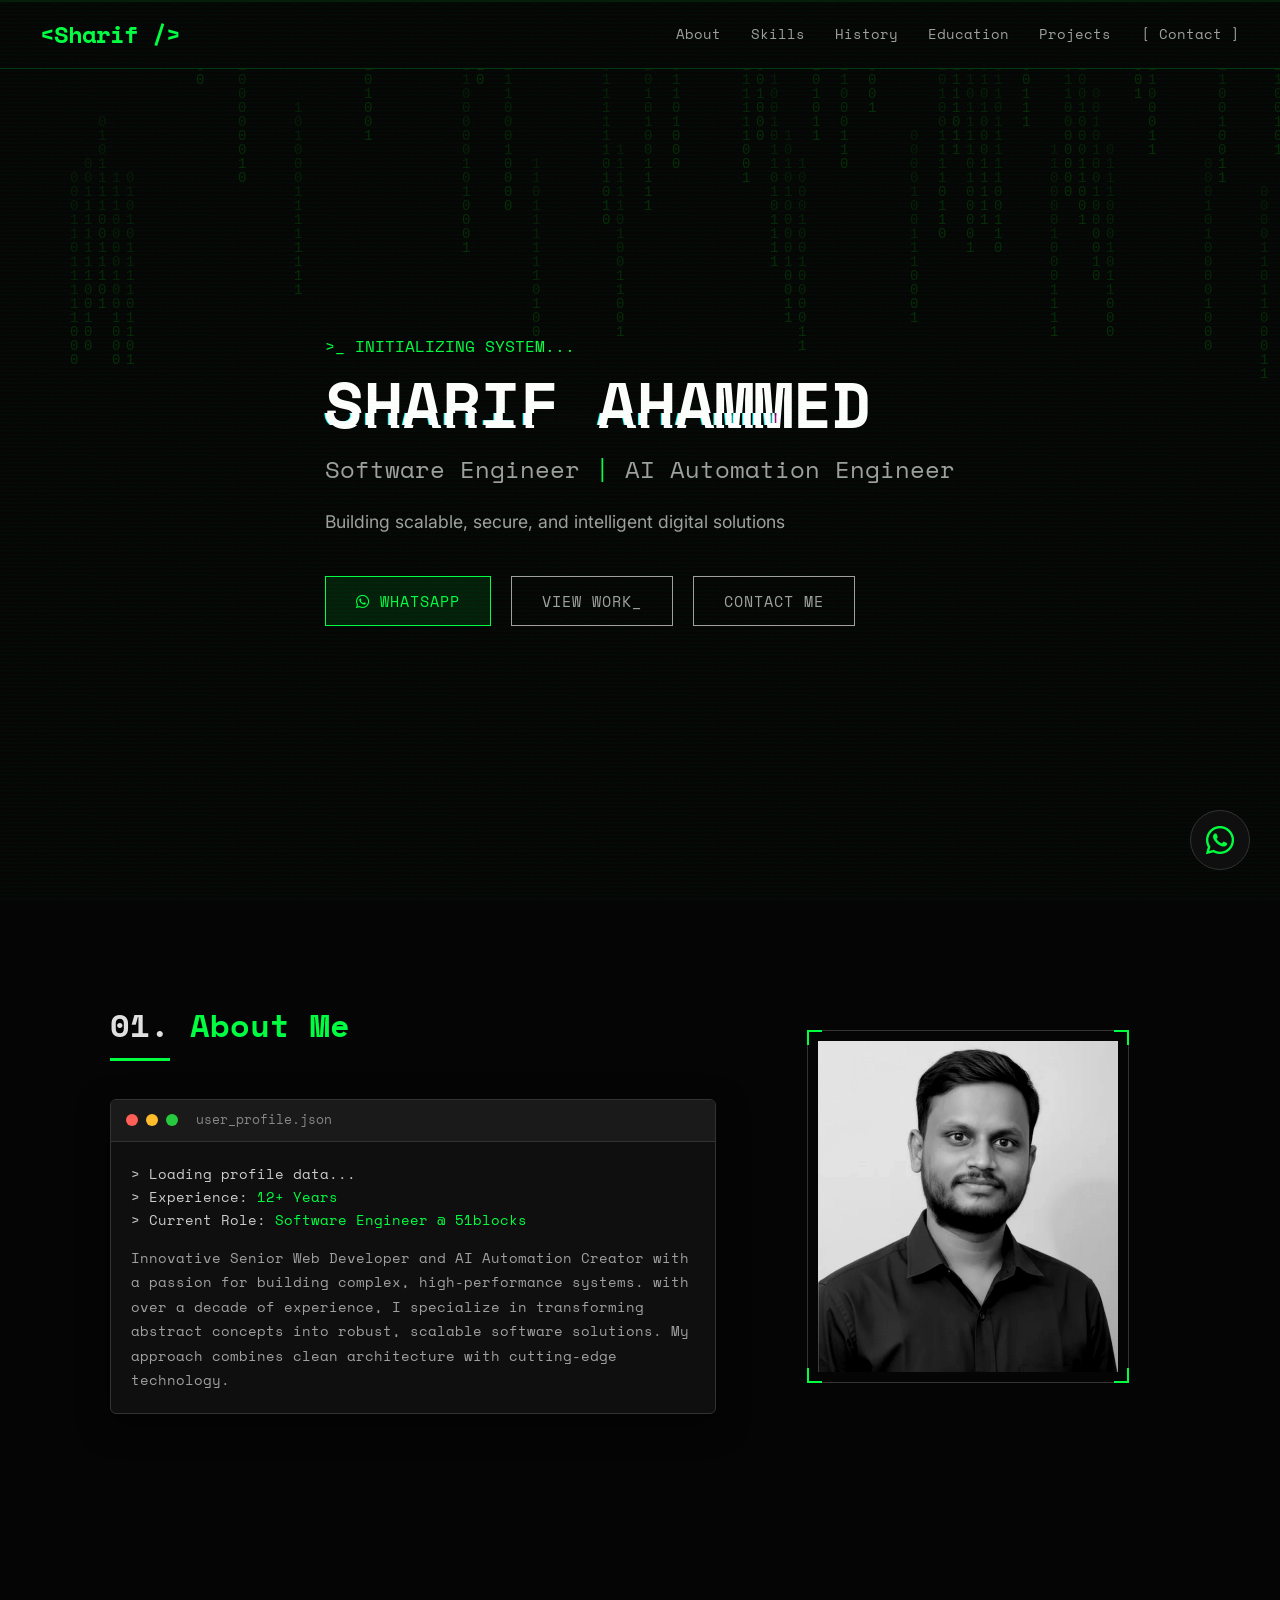
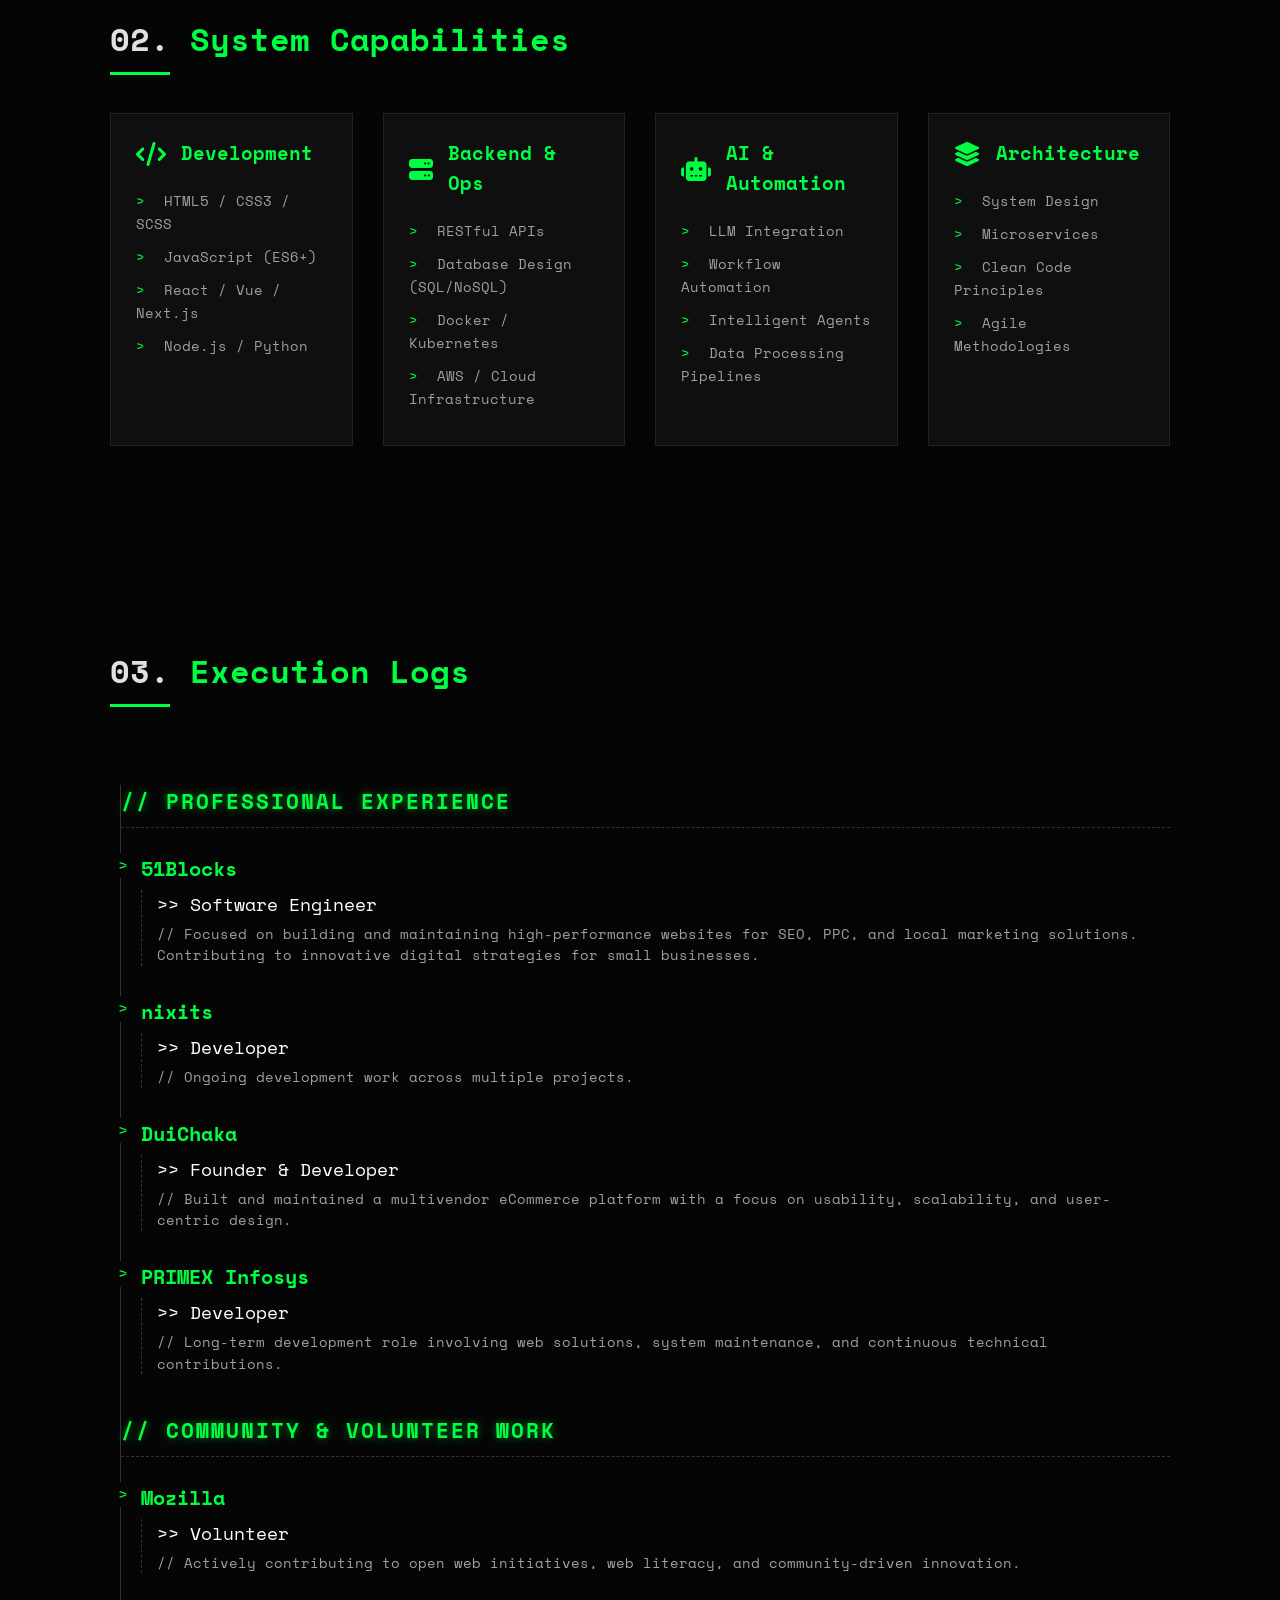
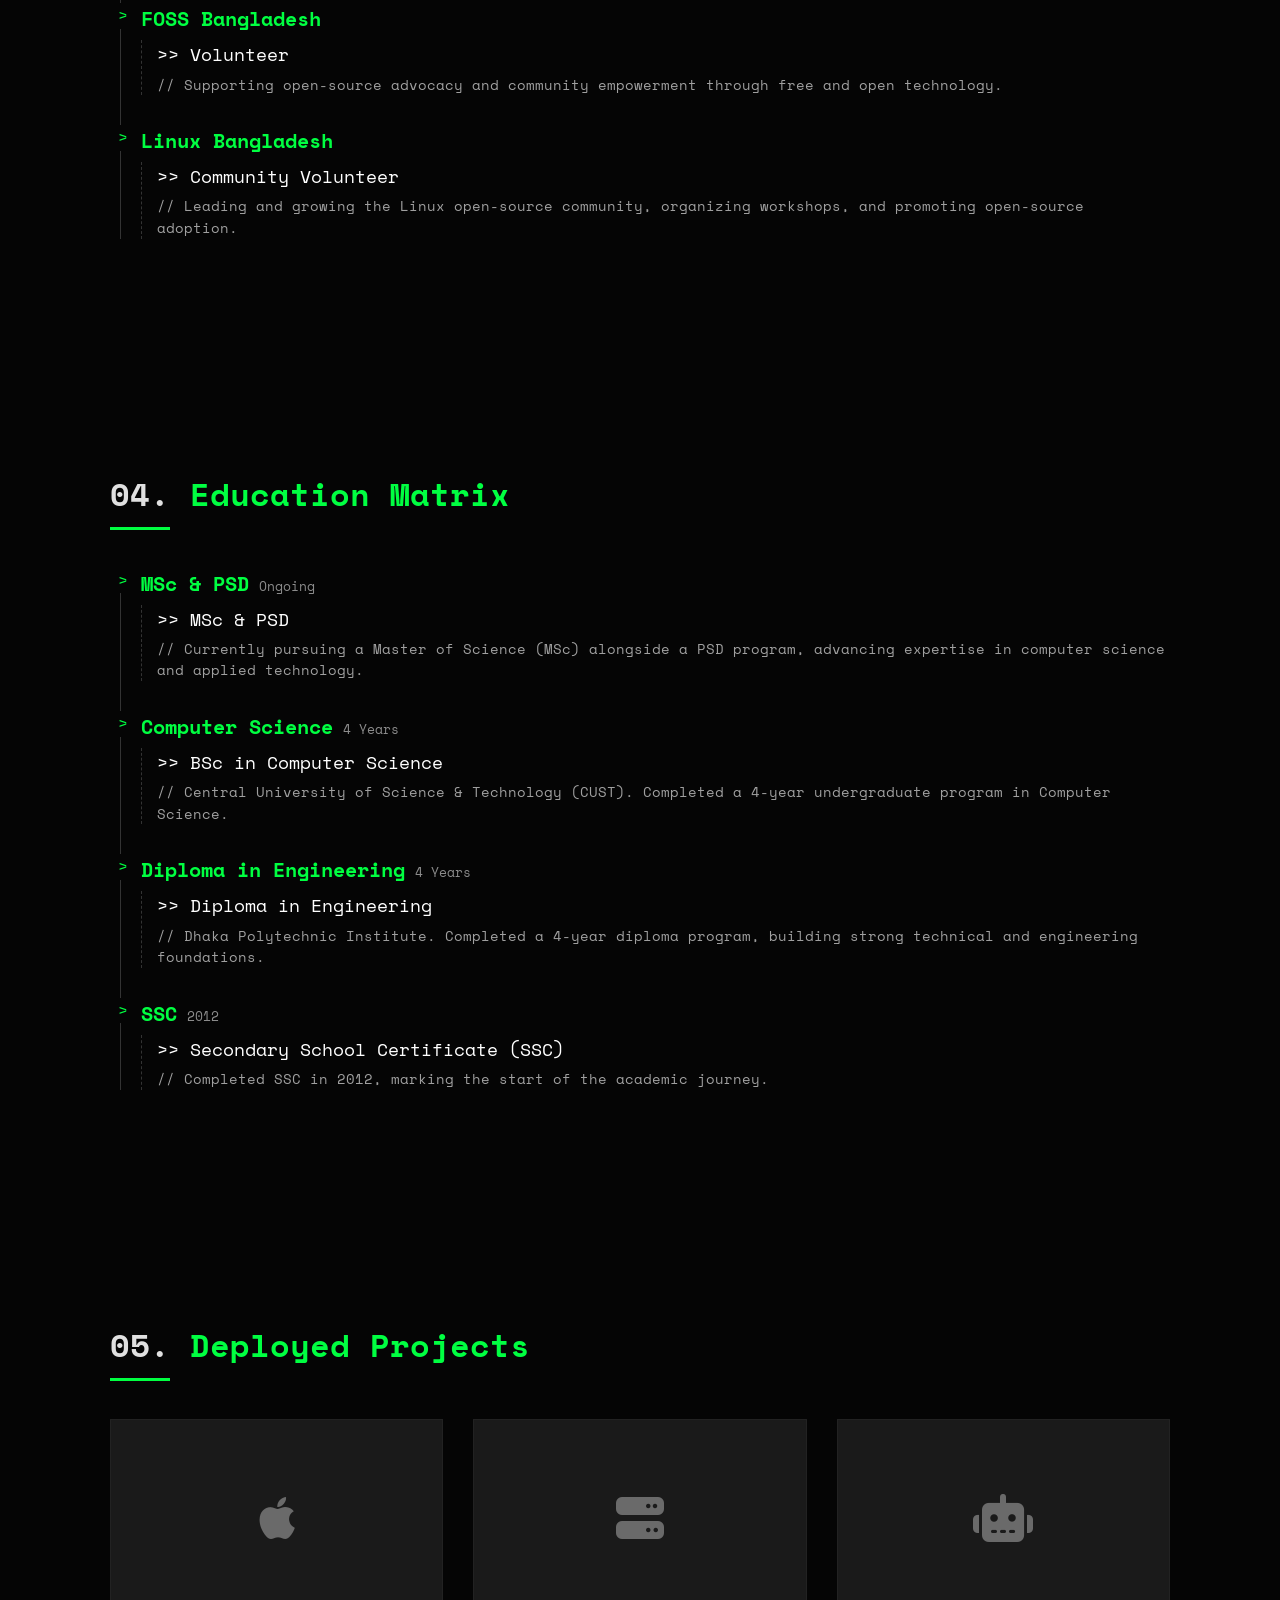
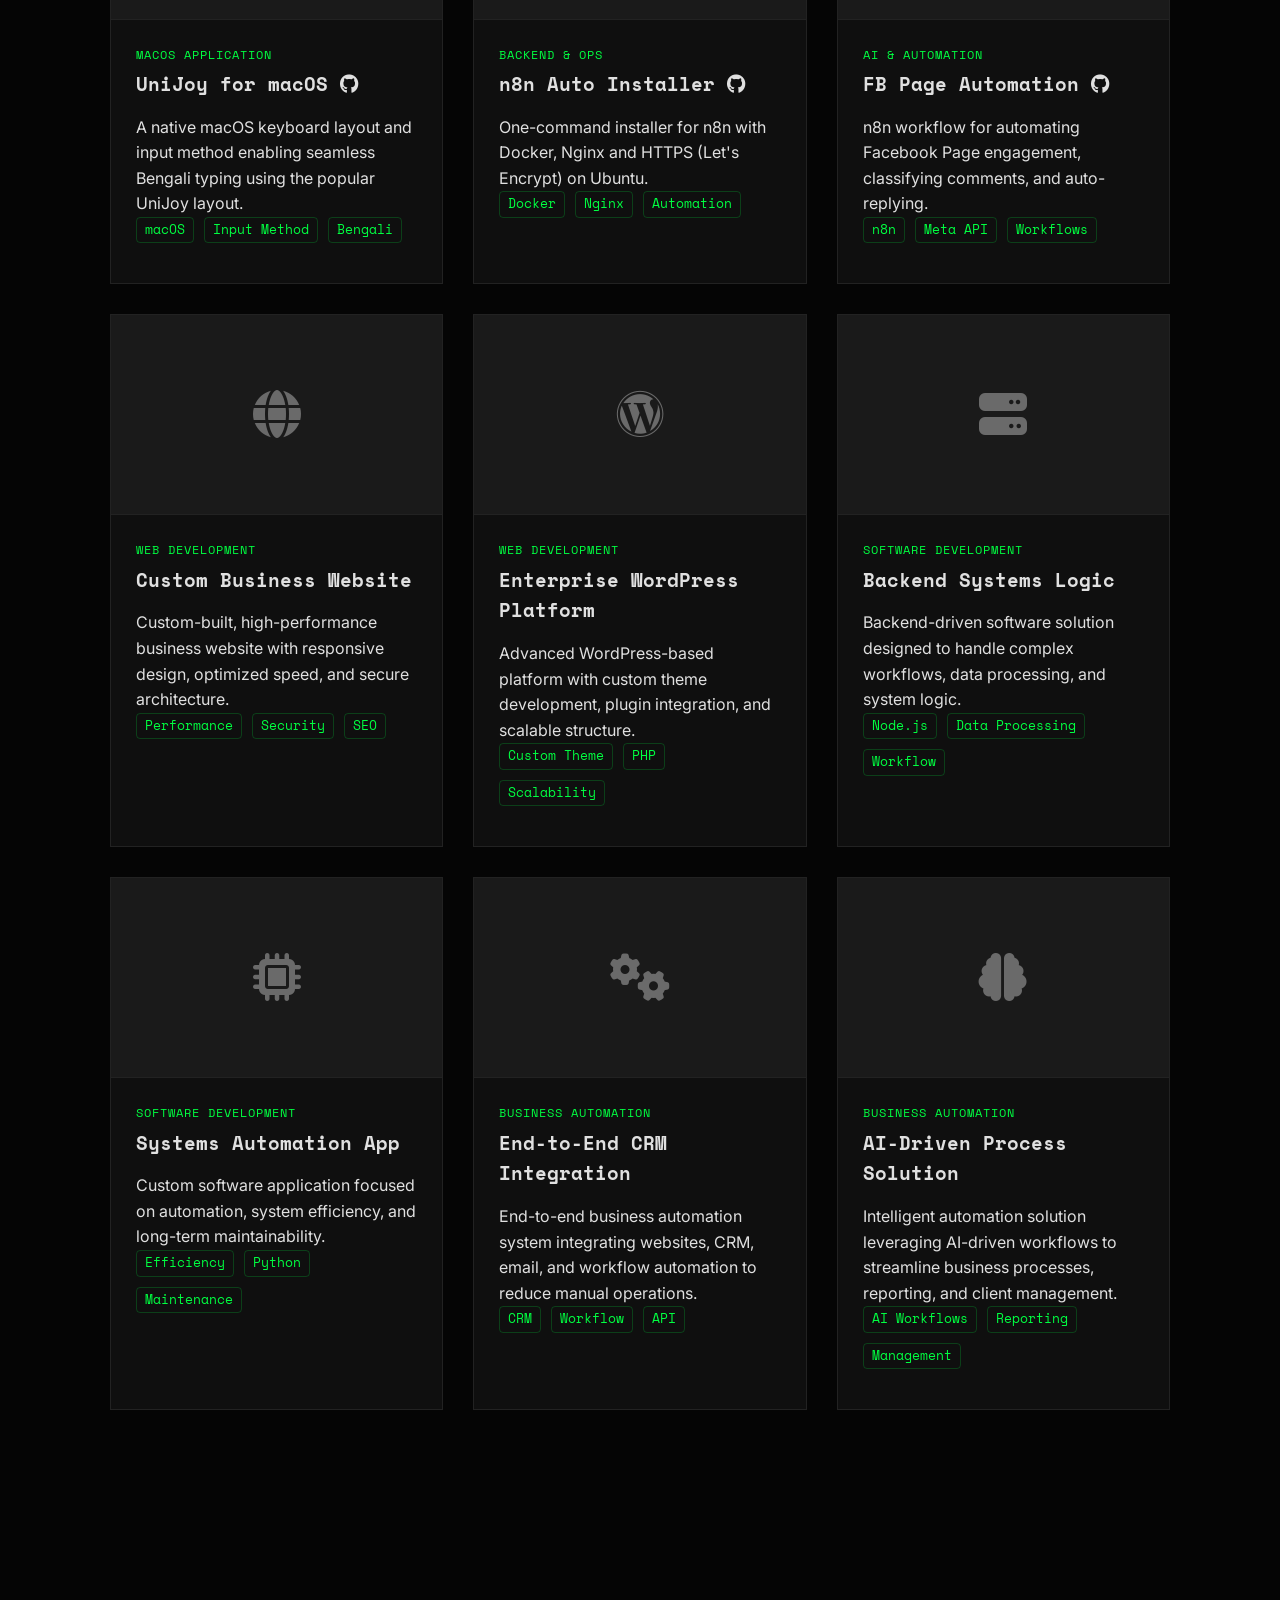
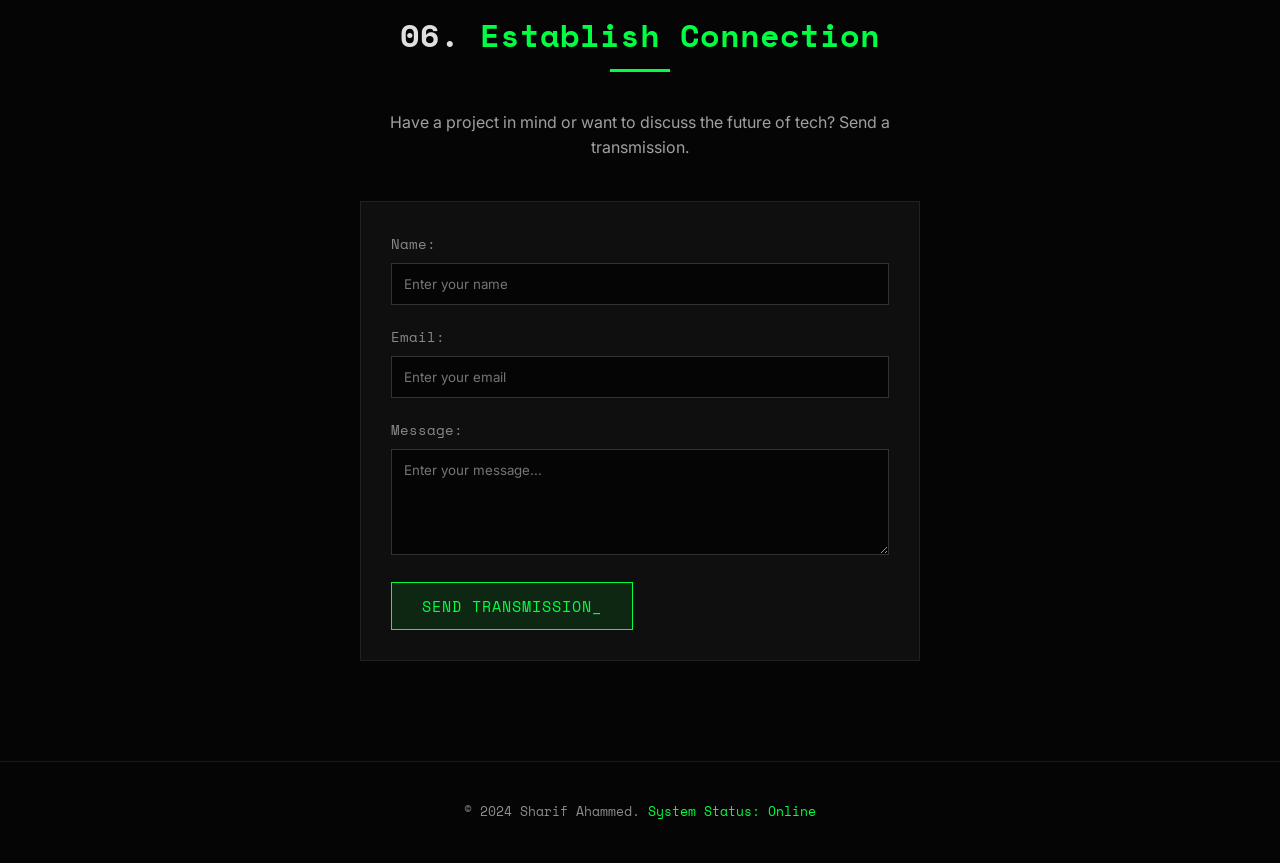
==== commit 28ebdd91: "A11y: raise low-contrast text colors to meet WCAG (footer, log-time, project icons)" ====
--- a/index.html
+++ b/index.html
@@ -667,7 +667,7 @@
 
 .img-placeholder i {
     font-size: 3rem;
-    color: #333;
+    color: #6a6a6a;
 }
 
 .project-info {
@@ -796,7 +796,7 @@
     padding: 40px 0;
     text-align: center;
     font-family: var(--font-mono);
-    color: #666;
+    color: #8c8c8c;
     font-size: 0.8rem;
     border-top: 1px solid #1a1a1a;
 }
@@ -1243,7 +1243,7 @@
 }
 
 .log-time {
-    color: #666;
+    color: #8c8c8c;
 }
 
 /* Hide time labels only in the Execution Logs section */
@@ -1268,7 +1268,7 @@
 
 #education .log-time {
     font-size: 0.8rem;
-    color: #666;
+    color: #8c8c8c;
 }
 
 .log-content {
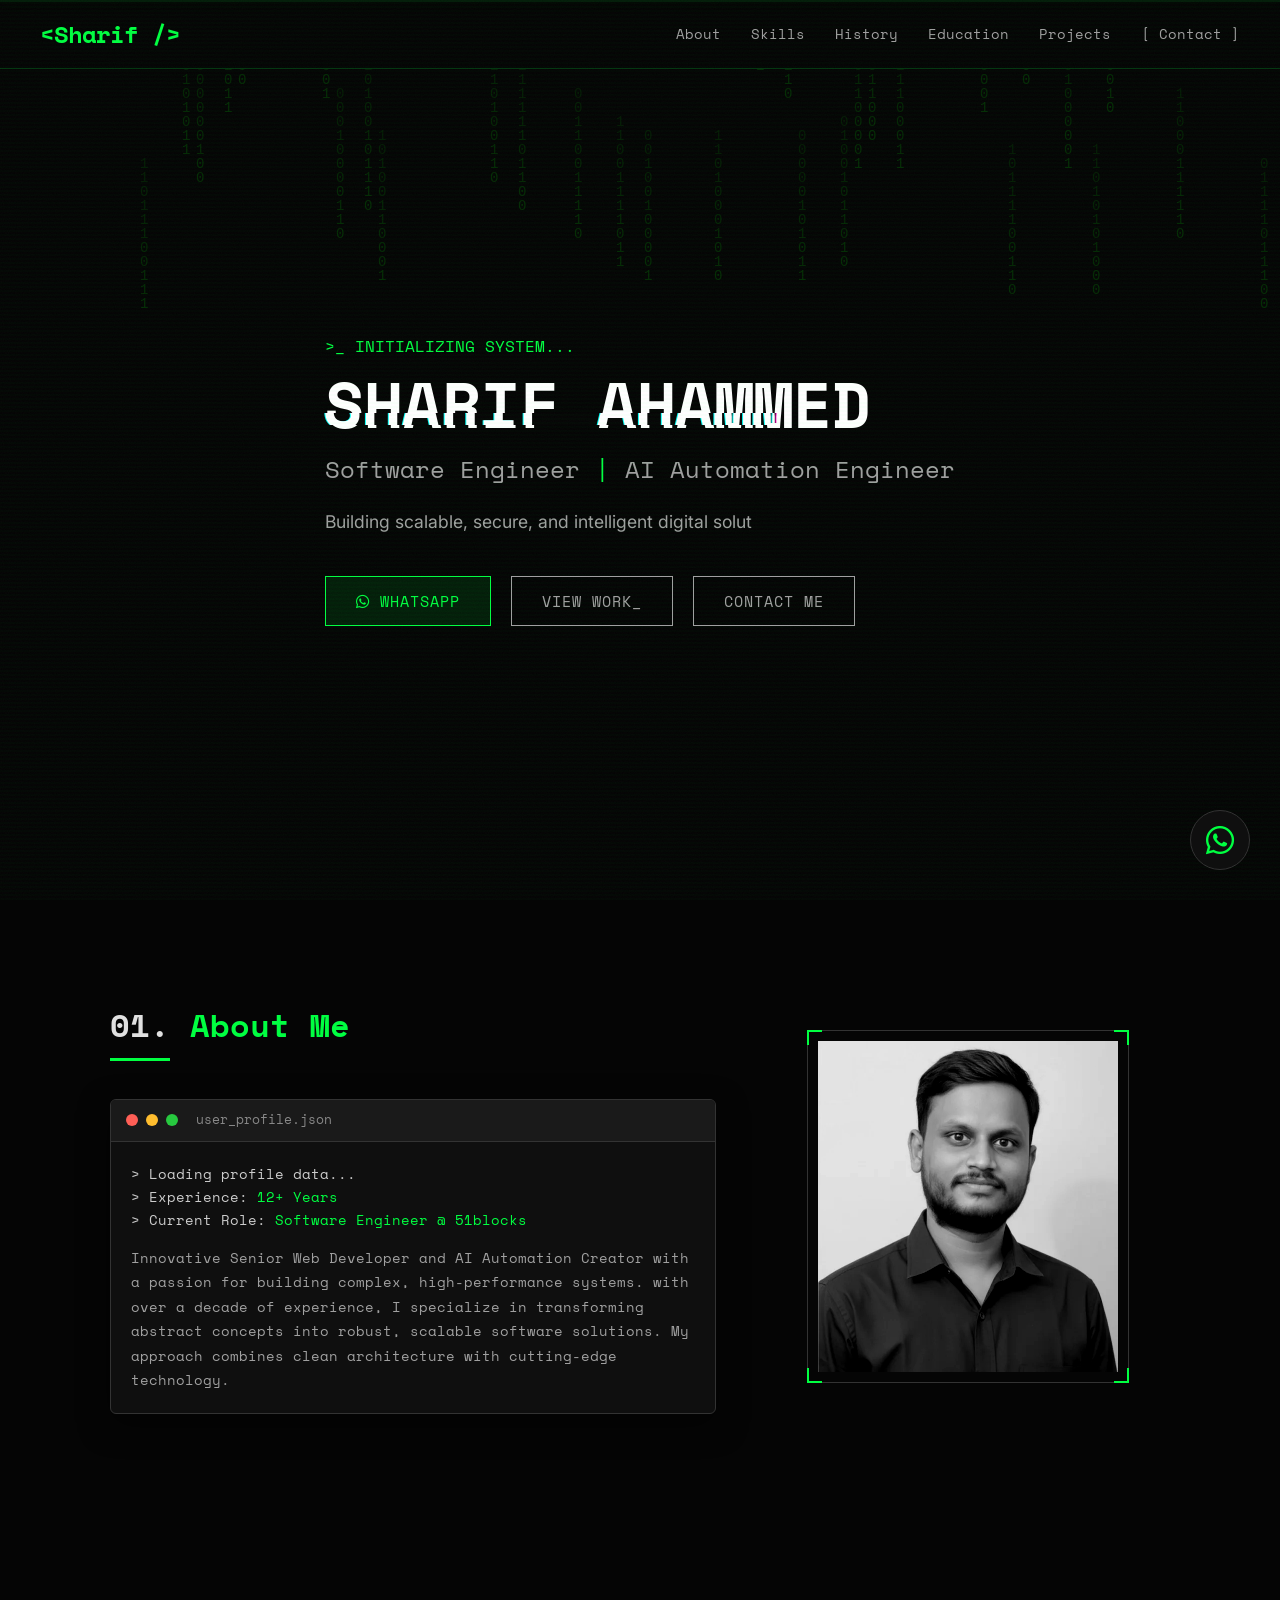
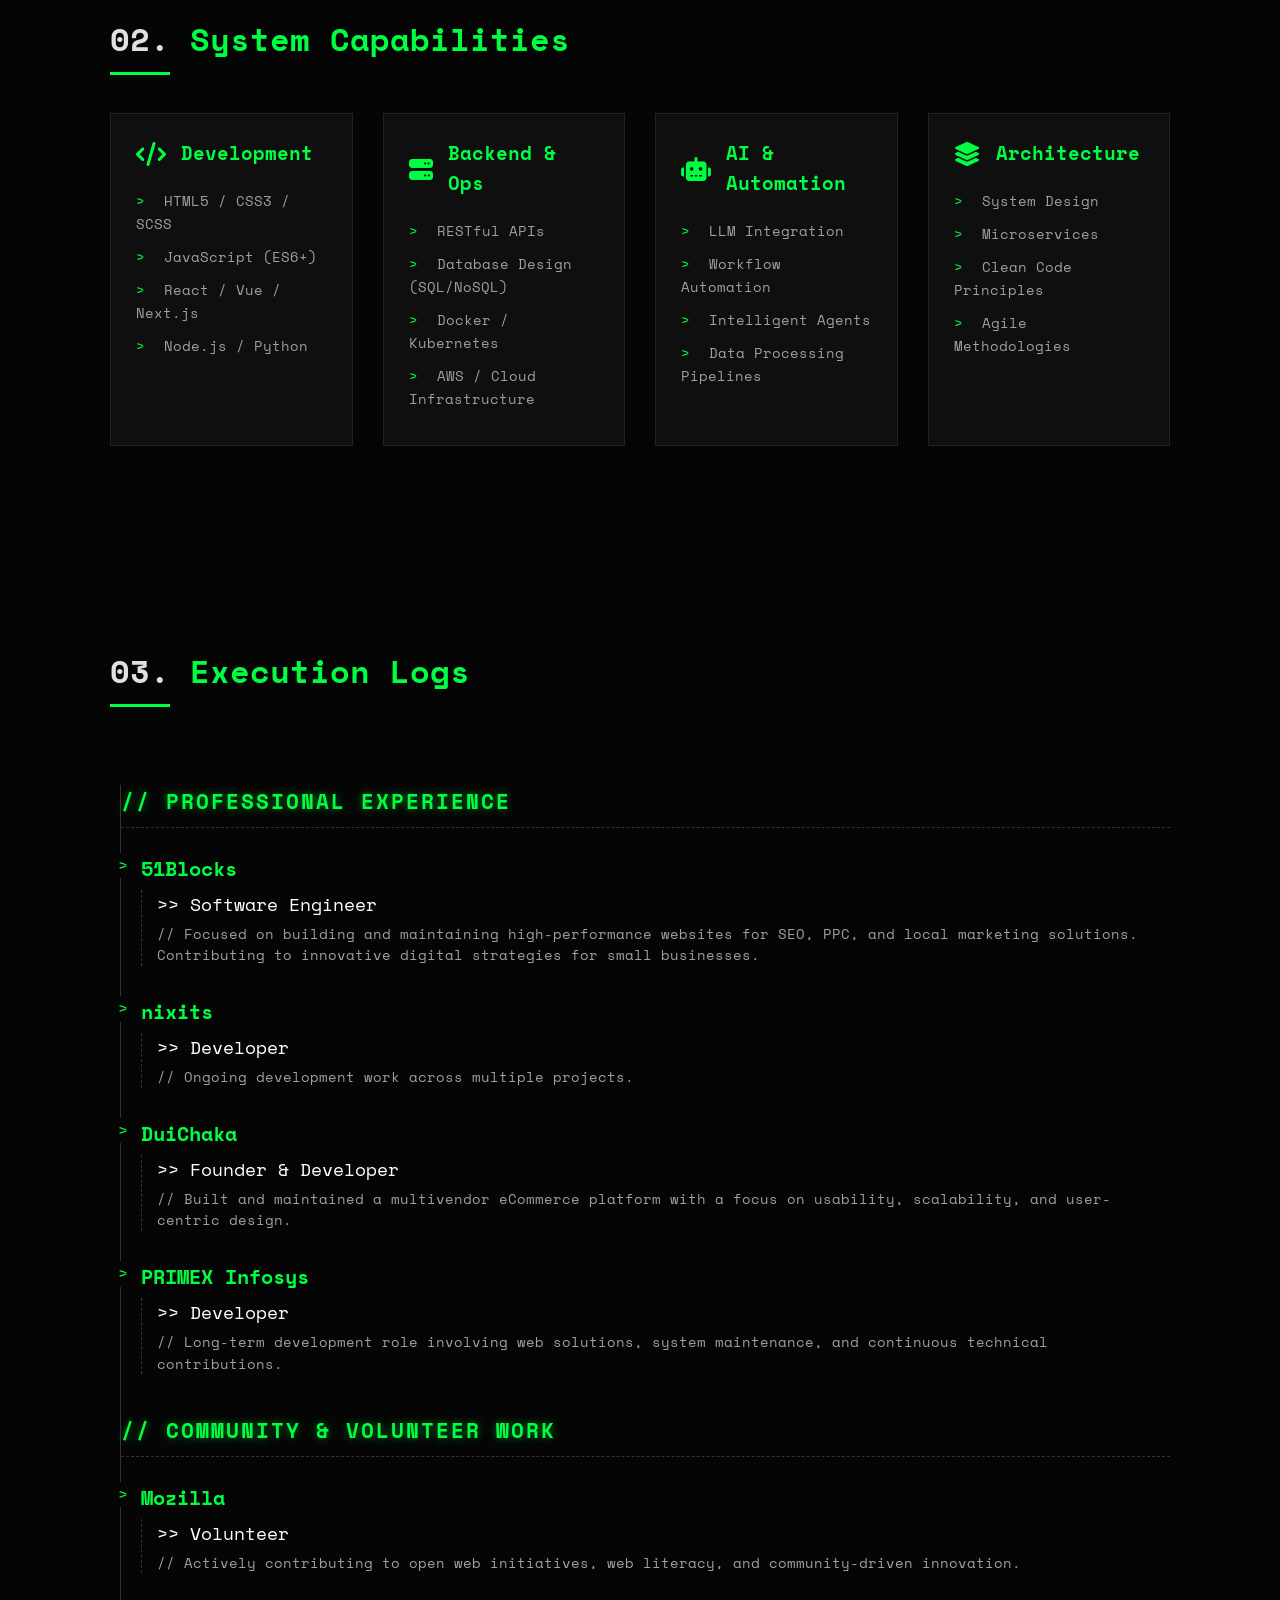
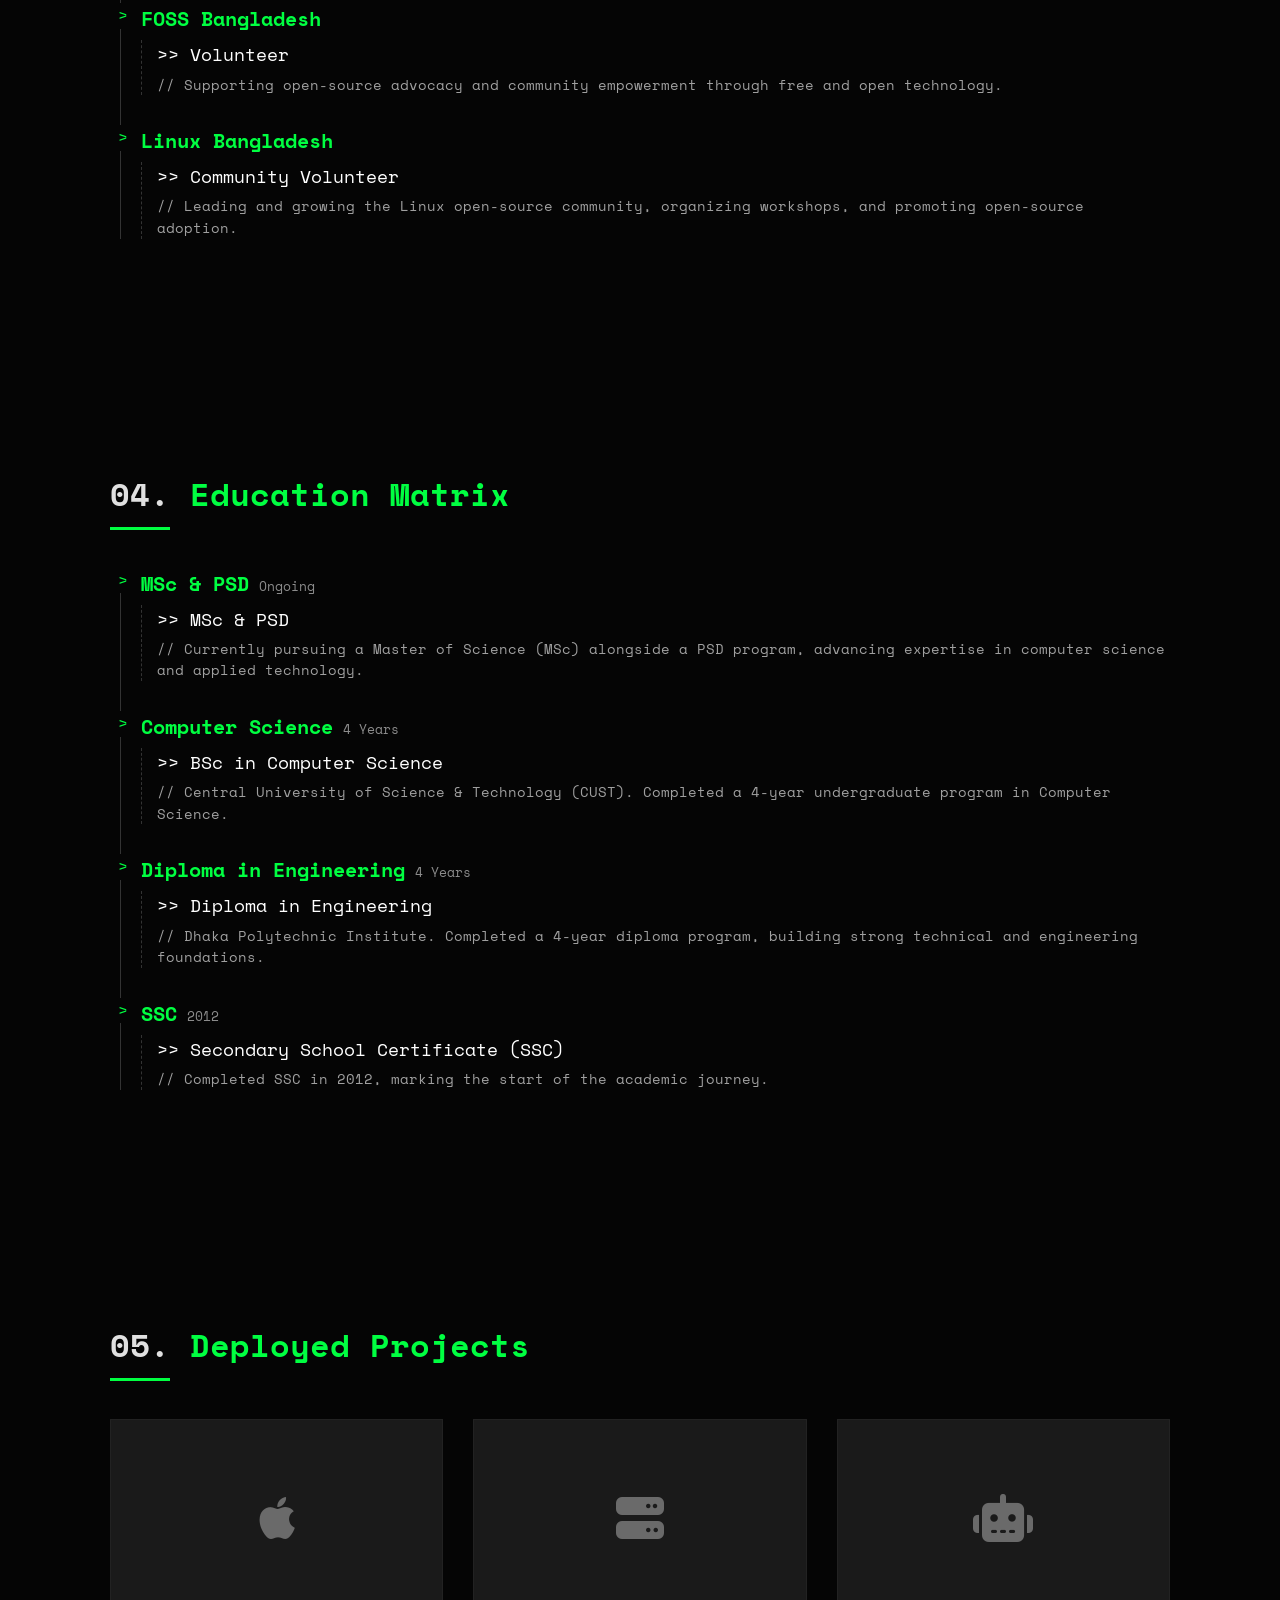
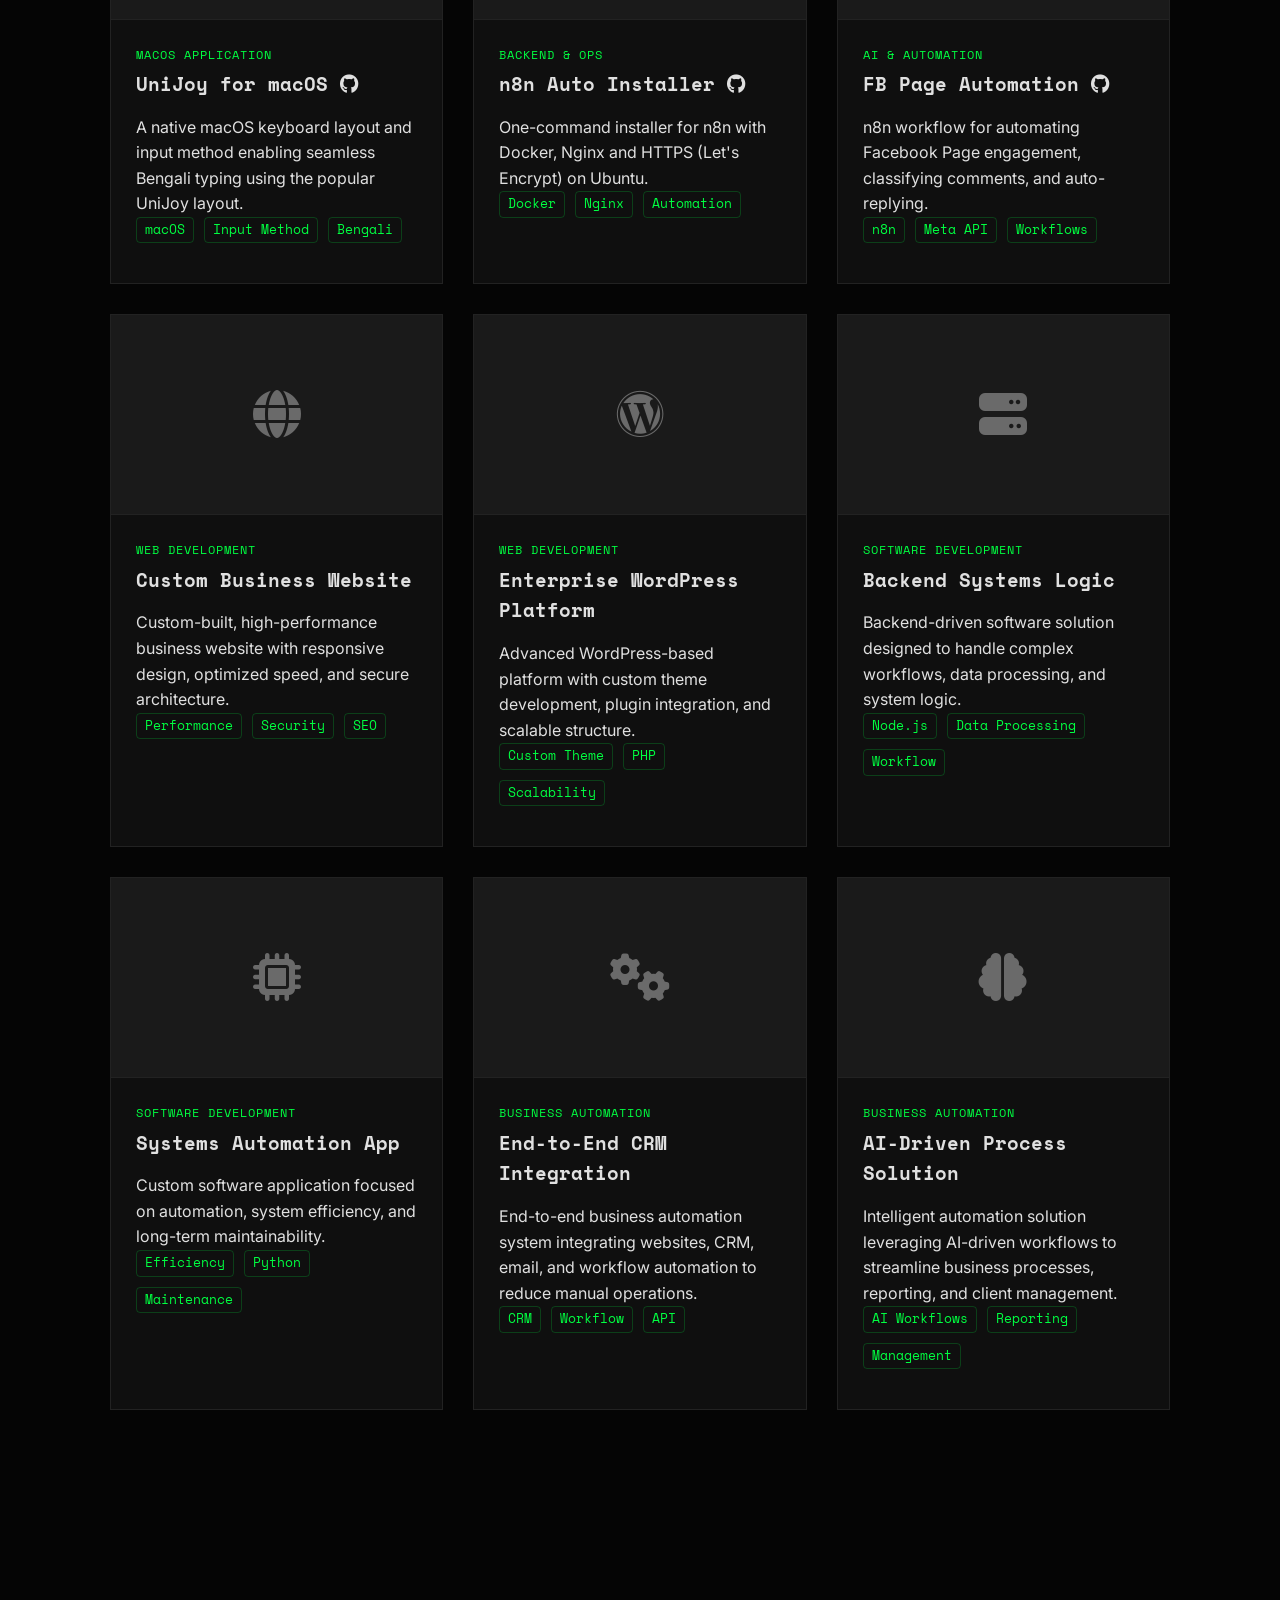
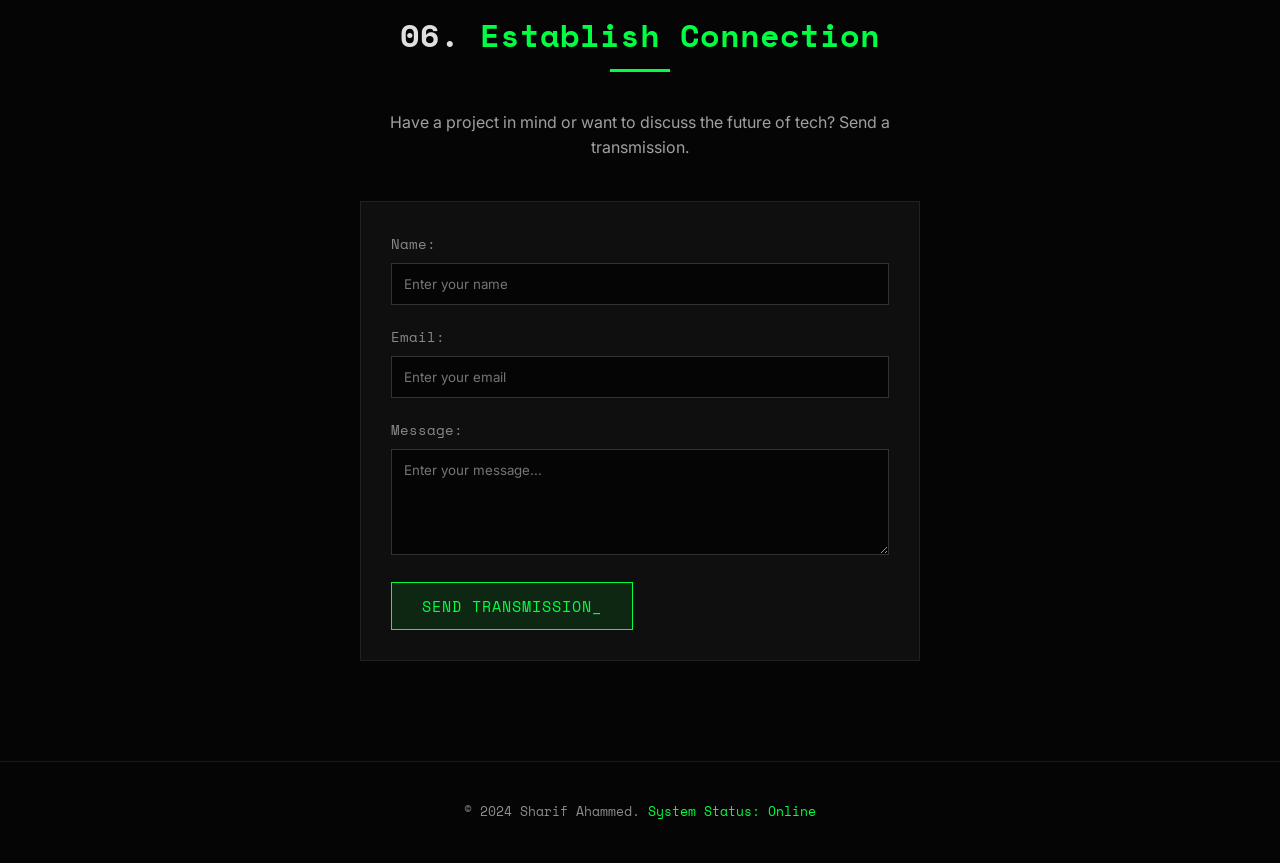
==== commit 7f67642b: "Perf: render hero immediately (remove reveal fade) to speed up LCP/FCP" ====
--- a/index.html
+++ b/index.html
@@ -1358,7 +1358,7 @@
     <main>
         <!-- Hero Section -->
         <section id="hero" class="hero-section">
-            <div class="container reveal">
+            <div class="container">
                 <div class="hero-content">
                     <p class="terminal-prefix">>_ INITIALIZING SYSTEM...</p>
                     <h1 class="glitch" data-text="SHARIF AHAMMED">SHARIF AHAMMED</h1>
